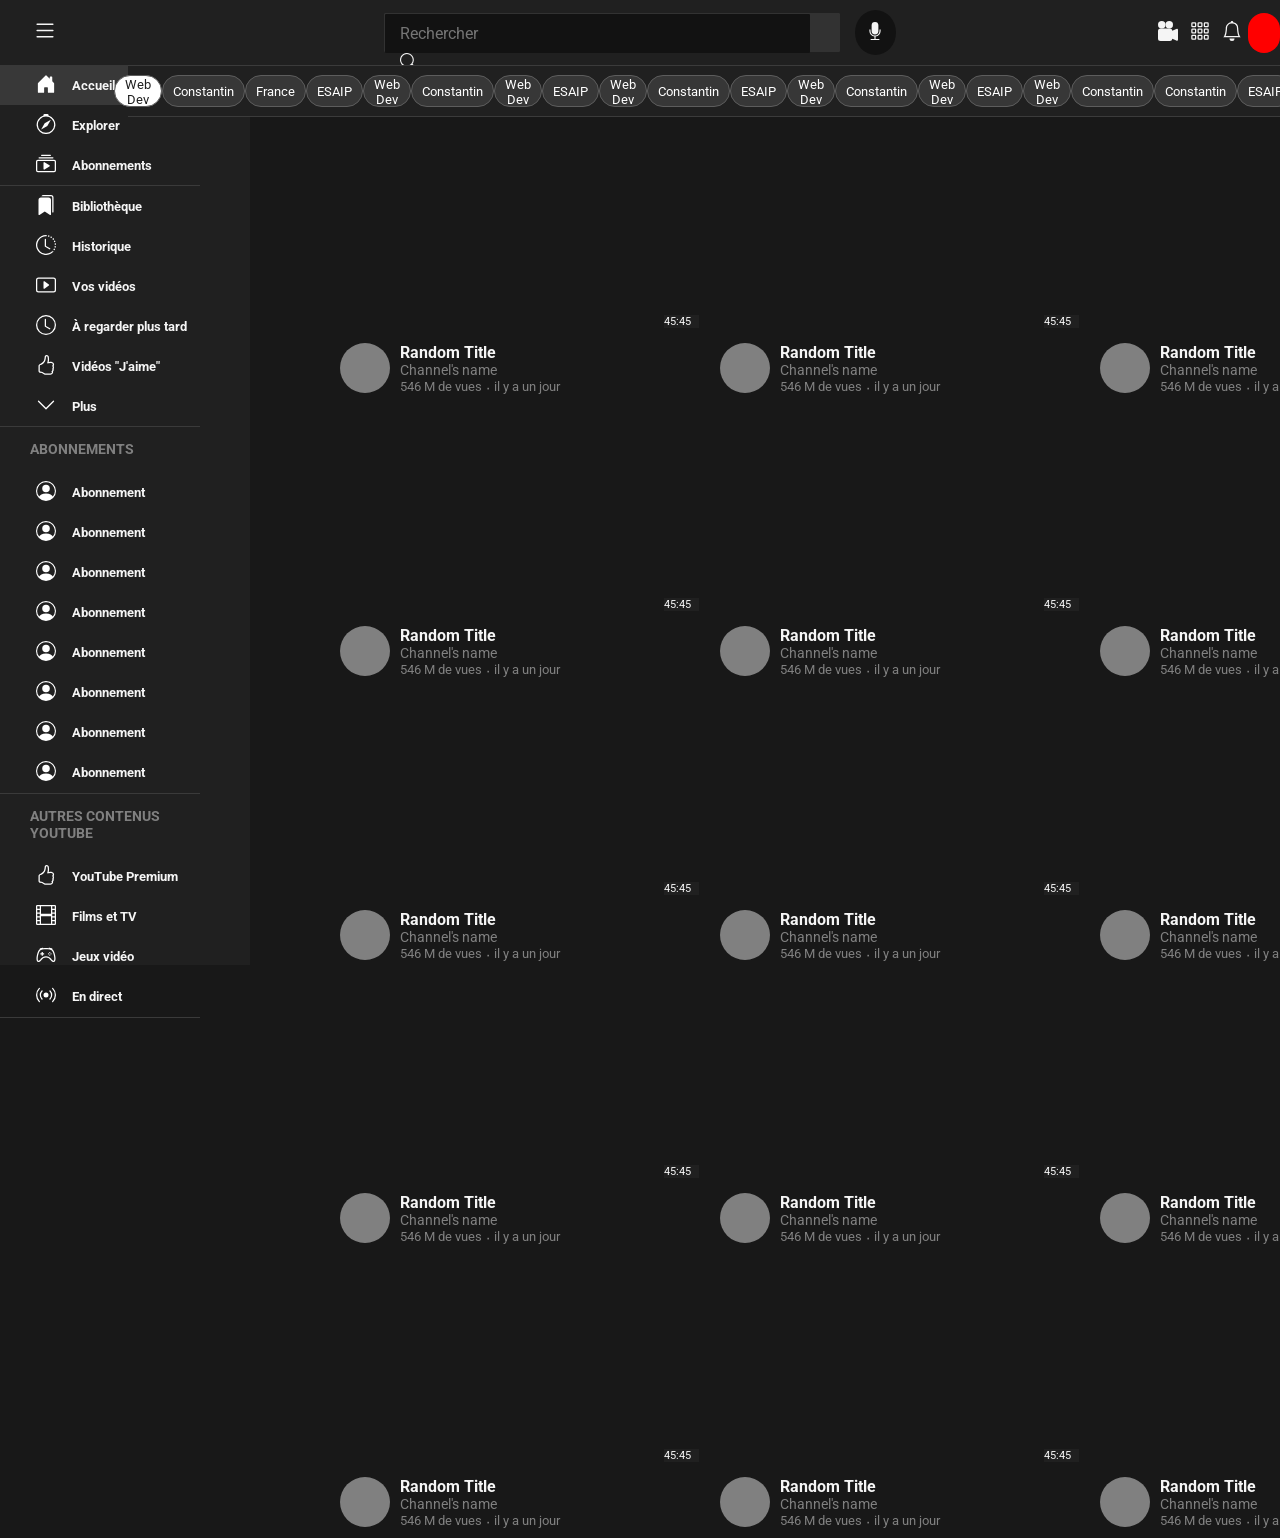
==== index.html @ 5c5a3eb0 "aside nav filled, fixed position adjusted" ====
<!DOCTYPE html>
<html lang="en">

<head>
    <meta charset="UTF-8">
    <meta http-equiv="X-UA-Compatible" content="IE=edge">
    <meta name="viewport" content="width=device-width, initial-scale=1.0">
    <link rel="stylesheet" type="text/css" href="style.css">
    <link rel="stylesheet" href="https://cdn.jsdelivr.net/npm/bootstrap-icons@1.5.0/font/bootstrap-icons.css">
    <link rel="preconnect" href="https://fonts.googleapis.com">
    <link rel="preconnect" href="https://fonts.gstatic.com" crossorigin>
    <link href="https://fonts.googleapis.com/css2?family=Roboto&display=swap" rel="stylesheet">
    <title>YouTube</title>
</head>

<body>
    <header>
        <div id="header_left">
            <button id="burger">
                <svg xmlns="http://www.w3.org/2000/svg" width="30" height="25" fill="whitesmoke" class="bi bi-list"
                    viewBox="0 0 16 16">
                    <path fill-rule="evenodd"
                        d="M2.5 12a.5.5 0 0 1 .5-.5h10a.5.5 0 0 1 0 1H3a.5.5 0 0 1-.5-.5zm0-4a.5.5 0 0 1 .5-.5h10a.5.5 0 0 1 0 1H3a.5.5 0 0 1-.5-.5zm0-4a.5.5 0 0 1 .5-.5h10a.5.5 0 0 1 0 1H3a.5.5 0 0 1-.5-.5z" />
                </svg>
            </button>
            <a href="">
                <img src="https://external-content.duckduckgo.com/iu/?u=https%3A%2F%2Fupload.wikimedia.org%2Fwikipedia%2Fcommons%2Fthumb%2F5%2F54%2FYouTube_dark_logo_2017.svg%2F1200px-YouTube_dark_logo_2017.svg.png&f=1&nofb=1"
                    alt="">
            </a>
        </div>

        <div id='header_center'>
            <div id="dark">
                <input type="text" name="searchbar" class="searchtext" placeholder="Rechercher">
                <a href="">
                    <svg xmlns="http://www.w3.org/2000/svg" width="17" height="17" fill="whitesmoke"
                        class="bi bi-search" viewBox="0 0 16 16">
                        <path
                            d="M11.742 10.344a6.5 6.5 0 1 0-1.397 1.398h-.001c.03.04.062.078.098.115l3.85 3.85a1 1 0 0 0 1.415-1.414l-3.85-3.85a1.007 1.007 0 0 0-.115-.1zM12 6.5a5.5 5.5 0 1 1-11 0 5.5 5.5 0 0 1 11 0z" />
                    </svg>
                </a>
            </div>
            <button id="voice_search">
                <svg xmlns="http://www.w3.org/2000/svg" width="18" height="18" fill="whitesmoke" class="bi bi-mic-fill"
                    viewBox="0 0 16 16">
                    <path d="M5 3a3 3 0 0 1 6 0v5a3 3 0 0 1-6 0V3z" />
                    <path
                        d="M3.5 6.5A.5.5 0 0 1 4 7v1a4 4 0 0 0 8 0V7a.5.5 0 0 1 1 0v1a5 5 0 0 1-4.5 4.975V15h3a.5.5 0 0 1 0 1h-7a.5.5 0 0 1 0-1h3v-2.025A5 5 0 0 1 3 8V7a.5.5 0 0 1 .5-.5z" />
                </svg>
            </button>
        </div>

        <nav id='header_right'>
            <button>
                <svg xmlns="http://www.w3.org/2000/svg" width="20" height="20" fill="whitesmoke"
                    class="bi bi-camera-reels-fill" viewBox="0 0 16 16">
                    <path d="M6 3a3 3 0 1 1-6 0 3 3 0 0 1 6 0z" />
                    <path d="M9 6a3 3 0 1 1 0-6 3 3 0 0 1 0 6z" />
                    <path
                        d="M9 6h.5a2 2 0 0 1 1.983 1.738l3.11-1.382A1 1 0 0 1 16 7.269v7.462a1 1 0 0 1-1.406.913l-3.111-1.382A2 2 0 0 1 9.5 16H2a2 2 0 0 1-2-2V8a2 2 0 0 1 2-2h7z" />
                </svg>
            </button>
            <button>
                <svg xmlns="http://www.w3.org/2000/svg" width="20" height="20" fill="whitesmoke"
                    class="bi bi-grid-3x3-gap" viewBox="0 0 16 16">
                    <path
                        d="M4 2v2H2V2h2zm1 12v-2a1 1 0 0 0-1-1H2a1 1 0 0 0-1 1v2a1 1 0 0 0 1 1h2a1 1 0 0 0 1-1zm0-5V7a1 1 0 0 0-1-1H2a1 1 0 0 0-1 1v2a1 1 0 0 0 1 1h2a1 1 0 0 0 1-1zm0-5V2a1 1 0 0 0-1-1H2a1 1 0 0 0-1 1v2a1 1 0 0 0 1 1h2a1 1 0 0 0 1-1zm5 10v-2a1 1 0 0 0-1-1H7a1 1 0 0 0-1 1v2a1 1 0 0 0 1 1h2a1 1 0 0 0 1-1zm0-5V7a1 1 0 0 0-1-1H7a1 1 0 0 0-1 1v2a1 1 0 0 0 1 1h2a1 1 0 0 0 1-1zm0-5V2a1 1 0 0 0-1-1H7a1 1 0 0 0-1 1v2a1 1 0 0 0 1 1h2a1 1 0 0 0 1-1zM9 2v2H7V2h2zm5 0v2h-2V2h2zM4 7v2H2V7h2zm5 0v2H7V7h2zm5 0h-2v2h2V7zM4 12v2H2v-2h2zm5 0v2H7v-2h2zm5 0v2h-2v-2h2zM12 1a1 1 0 0 0-1 1v2a1 1 0 0 0 1 1h2a1 1 0 0 0 1-1V2a1 1 0 0 0-1-1h-2zm-1 6a1 1 0 0 1 1-1h2a1 1 0 0 1 1 1v2a1 1 0 0 1-1 1h-2a1 1 0 0 1-1-1V7zm1 4a1 1 0 0 0-1 1v2a1 1 0 0 0 1 1h2a1 1 0 0 0 1-1v-2a1 1 0 0 0-1-1h-2z" />
                </svg>
            </button>
            <button>
                <svg xmlns="http://www.w3.org/2000/svg" width="20" height="20" fill="whitesmoke" class="bi bi-bell"
                    viewBox="0 0 16 16">
                    <path
                        d="M8 16a2 2 0 0 0 2-2H6a2 2 0 0 0 2 2zM8 1.918l-.797.161A4.002 4.002 0 0 0 4 6c0 .628-.134 2.197-.459 3.742-.16.767-.376 1.566-.663 2.258h10.244c-.287-.692-.502-1.49-.663-2.258C12.134 8.197 12 6.628 12 6a4.002 4.002 0 0 0-3.203-3.92L8 1.917zM14.22 12c.223.447.481.801.78 1H1c.299-.199.557-.553.78-1C2.68 10.2 3 6.88 3 6c0-2.42 1.72-4.44 4.005-4.901a1 1 0 1 1 1.99 0A5.002 5.002 0 0 1 13 6c0 .88.32 4.2 1.22 6z" />
                </svg>
            </button>
            <button id="profile"></button>
        </nav>
    </header>

    <div class="general">
        <aside>
            <nav>
                <div class="group_nav">
                    <div id='accueil' class="nav_selection">
                        <button>
                            <svg xmlns="http://www.w3.org/2000/svg" width="20" height="20" fill="white"
                                class="bi bi-house-door-fill" viewBox="0 0 16 16">
                                <path
                                    d="M6.5 14.5v-3.505c0-.245.25-.495.5-.495h2c.25 0 .5.25.5.5v3.5a.5.5 0 0 0 .5.5h4a.5.5 0 0 0 .5-.5v-7a.5.5 0 0 0-.146-.354L13 5.793V2.5a.5.5 0 0 0-.5-.5h-1a.5.5 0 0 0-.5.5v1.293L8.354 1.146a.5.5 0 0 0-.708 0l-6 6A.5.5 0 0 0 1.5 7.5v7a.5.5 0 0 0 .5.5h4a.5.5 0 0 0 .5-.5z" />
                            </svg>
                        </button>
                        <h4>Accueil</h4>
                    </div>

                    <div class="nav_selection">
                        <button>
                            <svg xmlns="http://www.w3.org/2000/svg" width="20" height="20" fill="white"
                                class="bi bi-compass" viewBox="0 0 16 16">
                                <path
                                    d="M8 16.016a7.5 7.5 0 0 0 1.962-14.74A1 1 0 0 0 9 0H7a1 1 0 0 0-.962 1.276A7.5 7.5 0 0 0 8 16.016zm6.5-7.5a6.5 6.5 0 1 1-13 0 6.5 6.5 0 0 1 13 0z" />
                                <path d="m6.94 7.44 4.95-2.83-2.83 4.95-4.949 2.83 2.828-4.95z" />
                            </svg>
                        </button>
                        <h4>Explorer</h4>
                    </div>
                    <div class="nav_selection">
                        <button>
                            <svg xmlns="http://www.w3.org/2000/svg" width="20" height="20" fill="white"
                                class="bi bi-collection-play" viewBox="0 0 16 16">
                                <path
                                    d="M2 3a.5.5 0 0 0 .5.5h11a.5.5 0 0 0 0-1h-11A.5.5 0 0 0 2 3zm2-2a.5.5 0 0 0 .5.5h7a.5.5 0 0 0 0-1h-7A.5.5 0 0 0 4 1zm2.765 5.576A.5.5 0 0 0 6 7v5a.5.5 0 0 0 .765.424l4-2.5a.5.5 0 0 0 0-.848l-4-2.5z" />
                                <path
                                    d="M1.5 14.5A1.5 1.5 0 0 1 0 13V6a1.5 1.5 0 0 1 1.5-1.5h13A1.5 1.5 0 0 1 16 6v7a1.5 1.5 0 0 1-1.5 1.5h-13zm13-1a.5.5 0 0 0 .5-.5V6a.5.5 0 0 0-.5-.5h-13A.5.5 0 0 0 1 6v7a.5.5 0 0 0 .5.5h13z" />
                            </svg>
                        </button>
                        <h4>Abonnements</h4>
                    </div>
                </div>

                <div class="group_nav">
                    <div class="nav_selection">
                        <button>
                            <svg xmlns="http://www.w3.org/2000/svg" width="20" height="20" fill="white"
                                class="bi bi-bookmarks-fill" viewBox="0 0 16 16">
                                <path
                                    d="M2 4a2 2 0 0 1 2-2h6a2 2 0 0 1 2 2v11.5a.5.5 0 0 1-.777.416L7 13.101l-4.223 2.815A.5.5 0 0 1 2 15.5V4z" />
                                <path
                                    d="M4.268 1A2 2 0 0 1 6 0h6a2 2 0 0 1 2 2v11.5a.5.5 0 0 1-.777.416L13 13.768V2a1 1 0 0 0-1-1H4.268z" />
                            </svg>
                        </button>
                        <h4>Bibliothèque</h4>
                    </div>
                    <div class="nav_selection">
                        <button>
                            <svg xmlns="http://www.w3.org/2000/svg" width="20" height="20" fill="white"
                                class="bi bi-clock-history" viewBox="0 0 16 16">
                                <path
                                    d="M8.515 1.019A7 7 0 0 0 8 1V0a8 8 0 0 1 .589.022l-.074.997zm2.004.45a7.003 7.003 0 0 0-.985-.299l.219-.976c.383.086.76.2 1.126.342l-.36.933zm1.37.71a7.01 7.01 0 0 0-.439-.27l.493-.87a8.025 8.025 0 0 1 .979.654l-.615.789a6.996 6.996 0 0 0-.418-.302zm1.834 1.79a6.99 6.99 0 0 0-.653-.796l.724-.69c.27.285.52.59.747.91l-.818.576zm.744 1.352a7.08 7.08 0 0 0-.214-.468l.893-.45a7.976 7.976 0 0 1 .45 1.088l-.95.313a7.023 7.023 0 0 0-.179-.483zm.53 2.507a6.991 6.991 0 0 0-.1-1.025l.985-.17c.067.386.106.778.116 1.17l-1 .025zm-.131 1.538c.033-.17.06-.339.081-.51l.993.123a7.957 7.957 0 0 1-.23 1.155l-.964-.267c.046-.165.086-.332.12-.501zm-.952 2.379c.184-.29.346-.594.486-.908l.914.405c-.16.36-.345.706-.555 1.038l-.845-.535zm-.964 1.205c.122-.122.239-.248.35-.378l.758.653a8.073 8.073 0 0 1-.401.432l-.707-.707z" />
                                <path d="M8 1a7 7 0 1 0 4.95 11.95l.707.707A8.001 8.001 0 1 1 8 0v1z" />
                                <path
                                    d="M7.5 3a.5.5 0 0 1 .5.5v5.21l3.248 1.856a.5.5 0 0 1-.496.868l-3.5-2A.5.5 0 0 1 7 9V3.5a.5.5 0 0 1 .5-.5z" />
                            </svg>
                        </button>
                        <h4>Historique</h4>
                    </div>
                    <div class="nav_selection">
                        <button>
                            <svg xmlns="http://www.w3.org/2000/svg" width="20" height="20" fill="white"
                                class="bi bi-play-btn" viewBox="0 0 16 16">
                                <path
                                    d="M6.79 5.093A.5.5 0 0 0 6 5.5v5a.5.5 0 0 0 .79.407l3.5-2.5a.5.5 0 0 0 0-.814l-3.5-2.5z" />
                                <path
                                    d="M0 4a2 2 0 0 1 2-2h12a2 2 0 0 1 2 2v8a2 2 0 0 1-2 2H2a2 2 0 0 1-2-2V4zm15 0a1 1 0 0 0-1-1H2a1 1 0 0 0-1 1v8a1 1 0 0 0 1 1h12a1 1 0 0 0 1-1V4z" />
                            </svg>
                        </button>
                        <h4>Vos vidéos</h4>
                    </div>
                    <div class="nav_selection">
                        <button>
                            <svg xmlns="http://www.w3.org/2000/svg" width="20" height="20" fill="white"
                                class="bi bi-clock" viewBox="0 0 16 16">
                                <path
                                    d="M8 3.5a.5.5 0 0 0-1 0V9a.5.5 0 0 0 .252.434l3.5 2a.5.5 0 0 0 .496-.868L8 8.71V3.5z" />
                                <path d="M8 16A8 8 0 1 0 8 0a8 8 0 0 0 0 16zm7-8A7 7 0 1 1 1 8a7 7 0 0 1 14 0z" />
                            </svg>
                        </button>
                        <h4>À regarder plus tard</h4>
                    </div>
                    <div class="nav_selection">
                        <button>
                            <svg xmlns="http://www.w3.org/2000/svg" width="20" height="20" fill="white"
                                class="bi bi-hand-thumbs-up" viewBox="0 0 16 16">
                                <path
                                    d="M8.864.046C7.908-.193 7.02.53 6.956 1.466c-.072 1.051-.23 2.016-.428 2.59-.125.36-.479 1.013-1.04 1.639-.557.623-1.282 1.178-2.131 1.41C2.685 7.288 2 7.87 2 8.72v4.001c0 .845.682 1.464 1.448 1.545 1.07.114 1.564.415 2.068.723l.048.03c.272.165.578.348.97.484.397.136.861.217 1.466.217h3.5c.937 0 1.599-.477 1.934-1.064a1.86 1.86 0 0 0 .254-.912c0-.152-.023-.312-.077-.464.201-.263.38-.578.488-.901.11-.33.172-.762.004-1.149.069-.13.12-.269.159-.403.077-.27.113-.568.113-.857 0-.288-.036-.585-.113-.856a2.144 2.144 0 0 0-.138-.362 1.9 1.9 0 0 0 .234-1.734c-.206-.592-.682-1.1-1.2-1.272-.847-.282-1.803-.276-2.516-.211a9.84 9.84 0 0 0-.443.05 9.365 9.365 0 0 0-.062-4.509A1.38 1.38 0 0 0 9.125.111L8.864.046zM11.5 14.721H8c-.51 0-.863-.069-1.14-.164-.281-.097-.506-.228-.776-.393l-.04-.024c-.555-.339-1.198-.731-2.49-.868-.333-.036-.554-.29-.554-.55V8.72c0-.254.226-.543.62-.65 1.095-.3 1.977-.996 2.614-1.708.635-.71 1.064-1.475 1.238-1.978.243-.7.407-1.768.482-2.85.025-.362.36-.594.667-.518l.262.066c.16.04.258.143.288.255a8.34 8.34 0 0 1-.145 4.725.5.5 0 0 0 .595.644l.003-.001.014-.003.058-.014a8.908 8.908 0 0 1 1.036-.157c.663-.06 1.457-.054 2.11.164.175.058.45.3.57.65.107.308.087.67-.266 1.022l-.353.353.353.354c.043.043.105.141.154.315.048.167.075.37.075.581 0 .212-.027.414-.075.582-.05.174-.111.272-.154.315l-.353.353.353.354c.047.047.109.177.005.488a2.224 2.224 0 0 1-.505.805l-.353.353.353.354c.006.005.041.05.041.17a.866.866 0 0 1-.121.416c-.165.288-.503.56-1.066.56z" />
                            </svg>
                        </button>
                        <h4>Vidéos "J'aime"</h4>
                    </div>
                    <div class="nav_selection">
                        <button>
                            <svg xmlns="http://www.w3.org/2000/svg" width="20" height="20" fill="white"
                                class="bi bi-chevron-down" viewBox="0 0 16 16">
                                <path fill-rule="evenodd"
                                    d="M1.646 4.646a.5.5 0 0 1 .708 0L8 10.293l5.646-5.647a.5.5 0 0 1 .708.708l-6 6a.5.5 0 0 1-.708 0l-6-6a.5.5 0 0 1 0-.708z" />
                            </svg>
                        </button>
                        <h4>Plus</h4>
                    </div>
                </div>

                <div class="group_nav">
                    <h3>ABONNEMENTS</h3>
                    <div class="nav_selection">
                        <button>
                            <svg xmlns="http://www.w3.org/2000/svg" width="20" height="20" fill="white"
                                class="bi bi-person-circle" viewBox="0 0 16 16">
                                <path d="M11 6a3 3 0 1 1-6 0 3 3 0 0 1 6 0z" />
                                <path fill-rule="evenodd"
                                    d="M0 8a8 8 0 1 1 16 0A8 8 0 0 1 0 8zm8-7a7 7 0 0 0-5.468 11.37C3.242 11.226 4.805 10 8 10s4.757 1.225 5.468 2.37A7 7 0 0 0 8 1z" />
                            </svg>
                        </button>
                        <h4>Abonnement</h4>
                    </div>
                    <div class="nav_selection">
                        <button>
                            <svg xmlns="http://www.w3.org/2000/svg" width="20" height="20" fill="white"
                                class="bi bi-person-circle" viewBox="0 0 16 16">
                                <path d="M11 6a3 3 0 1 1-6 0 3 3 0 0 1 6 0z" />
                                <path fill-rule="evenodd"
                                    d="M0 8a8 8 0 1 1 16 0A8 8 0 0 1 0 8zm8-7a7 7 0 0 0-5.468 11.37C3.242 11.226 4.805 10 8 10s4.757 1.225 5.468 2.37A7 7 0 0 0 8 1z" />
                            </svg>
                        </button>
                        <h4>Abonnement</h4>
                    </div>
                    <div class="nav_selection">
                        <button>
                            <svg xmlns="http://www.w3.org/2000/svg" width="20" height="20" fill="white"
                                class="bi bi-person-circle" viewBox="0 0 16 16">
                                <path d="M11 6a3 3 0 1 1-6 0 3 3 0 0 1 6 0z" />
                                <path fill-rule="evenodd"
                                    d="M0 8a8 8 0 1 1 16 0A8 8 0 0 1 0 8zm8-7a7 7 0 0 0-5.468 11.37C3.242 11.226 4.805 10 8 10s4.757 1.225 5.468 2.37A7 7 0 0 0 8 1z" />
                            </svg>
                        </button>
                        <h4>Abonnement</h4>
                    </div>
                    <div class="nav_selection">
                        <button>
                            <svg xmlns="http://www.w3.org/2000/svg" width="20" height="20" fill="white"
                                class="bi bi-person-circle" viewBox="0 0 16 16">
                                <path d="M11 6a3 3 0 1 1-6 0 3 3 0 0 1 6 0z" />
                                <path fill-rule="evenodd"
                                    d="M0 8a8 8 0 1 1 16 0A8 8 0 0 1 0 8zm8-7a7 7 0 0 0-5.468 11.37C3.242 11.226 4.805 10 8 10s4.757 1.225 5.468 2.37A7 7 0 0 0 8 1z" />
                            </svg>
                        </button>
                        <h4>Abonnement</h4>
                    </div>
                    <div class="nav_selection">
                        <button>
                            <svg xmlns="http://www.w3.org/2000/svg" width="20" height="20" fill="white"
                                class="bi bi-person-circle" viewBox="0 0 16 16">
                                <path d="M11 6a3 3 0 1 1-6 0 3 3 0 0 1 6 0z" />
                                <path fill-rule="evenodd"
                                    d="M0 8a8 8 0 1 1 16 0A8 8 0 0 1 0 8zm8-7a7 7 0 0 0-5.468 11.37C3.242 11.226 4.805 10 8 10s4.757 1.225 5.468 2.37A7 7 0 0 0 8 1z" />
                            </svg>
                        </button>
                        <h4>Abonnement</h4>
                    </div>
                    <div class="nav_selection">
                        <button>
                            <svg xmlns="http://www.w3.org/2000/svg" width="20" height="20" fill="white"
                                class="bi bi-person-circle" viewBox="0 0 16 16">
                                <path d="M11 6a3 3 0 1 1-6 0 3 3 0 0 1 6 0z" />
                                <path fill-rule="evenodd"
                                    d="M0 8a8 8 0 1 1 16 0A8 8 0 0 1 0 8zm8-7a7 7 0 0 0-5.468 11.37C3.242 11.226 4.805 10 8 10s4.757 1.225 5.468 2.37A7 7 0 0 0 8 1z" />
                            </svg>
                        </button>
                        <h4>Abonnement</h4>
                    </div>
                    <div class="nav_selection">
                        <button>
                            <svg xmlns="http://www.w3.org/2000/svg" width="20" height="20" fill="white"
                                class="bi bi-person-circle" viewBox="0 0 16 16">
                                <path d="M11 6a3 3 0 1 1-6 0 3 3 0 0 1 6 0z" />
                                <path fill-rule="evenodd"
                                    d="M0 8a8 8 0 1 1 16 0A8 8 0 0 1 0 8zm8-7a7 7 0 0 0-5.468 11.37C3.242 11.226 4.805 10 8 10s4.757 1.225 5.468 2.37A7 7 0 0 0 8 1z" />
                            </svg>
                        </button>
                        <h4>Abonnement</h4>
                    </div>
                    <div class="nav_selection">
                        <button>
                            <svg xmlns="http://www.w3.org/2000/svg" width="20" height="20" fill="white"
                                class="bi bi-person-circle" viewBox="0 0 16 16">
                                <path d="M11 6a3 3 0 1 1-6 0 3 3 0 0 1 6 0z" />
                                <path fill-rule="evenodd"
                                    d="M0 8a8 8 0 1 1 16 0A8 8 0 0 1 0 8zm8-7a7 7 0 0 0-5.468 11.37C3.242 11.226 4.805 10 8 10s4.757 1.225 5.468 2.37A7 7 0 0 0 8 1z" />
                            </svg>
                        </button>
                        <h4>Abonnement</h4>
                    </div>
                </div>

                <div class="group_nav">

                    <h3>AUTRES CONTENUS YOUTUBE</h3>
                    <div class="nav_selection">
                        <button>
                            <svg xmlns="http://www.w3.org/2000/svg" width="20" height="20" fill="white"
                                class="bi bi-hand-thumbs-up" viewBox="0 0 16 16">
                                <path
                                    d="M8.864.046C7.908-.193 7.02.53 6.956 1.466c-.072 1.051-.23 2.016-.428 2.59-.125.36-.479 1.013-1.04 1.639-.557.623-1.282 1.178-2.131 1.41C2.685 7.288 2 7.87 2 8.72v4.001c0 .845.682 1.464 1.448 1.545 1.07.114 1.564.415 2.068.723l.048.03c.272.165.578.348.97.484.397.136.861.217 1.466.217h3.5c.937 0 1.599-.477 1.934-1.064a1.86 1.86 0 0 0 .254-.912c0-.152-.023-.312-.077-.464.201-.263.38-.578.488-.901.11-.33.172-.762.004-1.149.069-.13.12-.269.159-.403.077-.27.113-.568.113-.857 0-.288-.036-.585-.113-.856a2.144 2.144 0 0 0-.138-.362 1.9 1.9 0 0 0 .234-1.734c-.206-.592-.682-1.1-1.2-1.272-.847-.282-1.803-.276-2.516-.211a9.84 9.84 0 0 0-.443.05 9.365 9.365 0 0 0-.062-4.509A1.38 1.38 0 0 0 9.125.111L8.864.046zM11.5 14.721H8c-.51 0-.863-.069-1.14-.164-.281-.097-.506-.228-.776-.393l-.04-.024c-.555-.339-1.198-.731-2.49-.868-.333-.036-.554-.29-.554-.55V8.72c0-.254.226-.543.62-.65 1.095-.3 1.977-.996 2.614-1.708.635-.71 1.064-1.475 1.238-1.978.243-.7.407-1.768.482-2.85.025-.362.36-.594.667-.518l.262.066c.16.04.258.143.288.255a8.34 8.34 0 0 1-.145 4.725.5.5 0 0 0 .595.644l.003-.001.014-.003.058-.014a8.908 8.908 0 0 1 1.036-.157c.663-.06 1.457-.054 2.11.164.175.058.45.3.57.65.107.308.087.67-.266 1.022l-.353.353.353.354c.043.043.105.141.154.315.048.167.075.37.075.581 0 .212-.027.414-.075.582-.05.174-.111.272-.154.315l-.353.353.353.354c.047.047.109.177.005.488a2.224 2.224 0 0 1-.505.805l-.353.353.353.354c.006.005.041.05.041.17a.866.866 0 0 1-.121.416c-.165.288-.503.56-1.066.56z" />
                            </svg>
                        </button>
                        <h4>YouTube Premium</h4>
                    </div>
                    <div class="nav_selection">
                        <button>
                            <svg xmlns="http://www.w3.org/2000/svg" width="20" height="20" fill="white"
                                class="bi bi-film" viewBox="0 0 16 16">
                                <path
                                    d="M0 1a1 1 0 0 1 1-1h14a1 1 0 0 1 1 1v14a1 1 0 0 1-1 1H1a1 1 0 0 1-1-1V1zm4 0v6h8V1H4zm8 8H4v6h8V9zM1 1v2h2V1H1zm2 3H1v2h2V4zM1 7v2h2V7H1zm2 3H1v2h2v-2zm-2 3v2h2v-2H1zM15 1h-2v2h2V1zm-2 3v2h2V4h-2zm2 3h-2v2h2V7zm-2 3v2h2v-2h-2zm2 3h-2v2h2v-2z" />
                            </svg>
                        </button>
                        <h4>Films et TV</h4>
                    </div>
                    <div class="nav_selection">
                        <button>
                            <svg xmlns="http://www.w3.org/2000/svg" width="20" height="20" fill="white"
                                class="bi bi-controller" viewBox="0 0 16 16">
                                <path
                                    d="M11.5 6.027a.5.5 0 1 1-1 0 .5.5 0 0 1 1 0zm-1.5 1.5a.5.5 0 1 0 0-1 .5.5 0 0 0 0 1zm2.5-.5a.5.5 0 1 1-1 0 .5.5 0 0 1 1 0zm-1.5 1.5a.5.5 0 1 0 0-1 .5.5 0 0 0 0 1zm-6.5-3h1v1h1v1h-1v1h-1v-1h-1v-1h1v-1z" />
                                <path
                                    d="M3.051 3.26a.5.5 0 0 1 .354-.613l1.932-.518a.5.5 0 0 1 .62.39c.655-.079 1.35-.117 2.043-.117.72 0 1.443.041 2.12.126a.5.5 0 0 1 .622-.399l1.932.518a.5.5 0 0 1 .306.729c.14.09.266.19.373.297.408.408.78 1.05 1.095 1.772.32.733.599 1.591.805 2.466.206.875.34 1.78.364 2.606.024.816-.059 1.602-.328 2.21a1.42 1.42 0 0 1-1.445.83c-.636-.067-1.115-.394-1.513-.773-.245-.232-.496-.526-.739-.808-.126-.148-.25-.292-.368-.423-.728-.804-1.597-1.527-3.224-1.527-1.627 0-2.496.723-3.224 1.527-.119.131-.242.275-.368.423-.243.282-.494.575-.739.808-.398.38-.877.706-1.513.773a1.42 1.42 0 0 1-1.445-.83c-.27-.608-.352-1.395-.329-2.21.024-.826.16-1.73.365-2.606.206-.875.486-1.733.805-2.466.315-.722.687-1.364 1.094-1.772a2.34 2.34 0 0 1 .433-.335.504.504 0 0 1-.028-.079zm2.036.412c-.877.185-1.469.443-1.733.708-.276.276-.587.783-.885 1.465a13.748 13.748 0 0 0-.748 2.295 12.351 12.351 0 0 0-.339 2.406c-.022.755.062 1.368.243 1.776a.42.42 0 0 0 .426.24c.327-.034.61-.199.929-.502.212-.202.4-.423.615-.674.133-.156.276-.323.44-.504C4.861 9.969 5.978 9.027 8 9.027s3.139.942 3.965 1.855c.164.181.307.348.44.504.214.251.403.472.615.674.318.303.601.468.929.503a.42.42 0 0 0 .426-.241c.18-.408.265-1.02.243-1.776a12.354 12.354 0 0 0-.339-2.406 13.753 13.753 0 0 0-.748-2.295c-.298-.682-.61-1.19-.885-1.465-.264-.265-.856-.523-1.733-.708-.85-.179-1.877-.27-2.913-.27-1.036 0-2.063.091-2.913.27z" />
                            </svg>
                        </button>
                        <h4>Jeux vidéo</h4>
                    </div>
                    <div class="nav_selection">
                        <button>
                            <svg xmlns="http://www.w3.org/2000/svg" width="20" height="20" fill="white"
                                class="bi bi-broadcast" viewBox="0 0 16 16">
                                <path
                                    d="M3.05 3.05a7 7 0 0 0 0 9.9.5.5 0 0 1-.707.707 8 8 0 0 1 0-11.314.5.5 0 0 1 .707.707zm2.122 2.122a4 4 0 0 0 0 5.656.5.5 0 1 1-.708.708 5 5 0 0 1 0-7.072.5.5 0 0 1 .708.708zm5.656-.708a.5.5 0 0 1 .708 0 5 5 0 0 1 0 7.072.5.5 0 1 1-.708-.708 4 4 0 0 0 0-5.656.5.5 0 0 1 0-.708zm2.122-2.12a.5.5 0 0 1 .707 0 8 8 0 0 1 0 11.313.5.5 0 0 1-.707-.707 7 7 0 0 0 0-9.9.5.5 0 0 1 0-.707zM10 8a2 2 0 1 1-4 0 2 2 0 0 1 4 0z" />
                            </svg>
                        </button>
                        <h4>En direct</h4>
                    </div>
                </div>
            </nav>
        </aside>

        <div id="sub_header">
            <button class="suggestion">Web Dev</button>
            <button class="suggestion">Constantin</button>
            <button class="suggestion">France</button>
            <button class="suggestion">ESAIP</button>
            <button class="suggestion">Web Dev</button>
            <button class="suggestion">Constantin</button>
            <button class="suggestion">Web Dev</button>
            <button class="suggestion">ESAIP</button>
            <button class="suggestion">Web Dev</button>
            <button class="suggestion">Constantin</button>
            <button class="suggestion">ESAIP</button>
            <button class="suggestion">Web Dev</button>
            <button class="suggestion">Constantin</button>
            <button class="suggestion">Web Dev</button>
            <button class="suggestion">ESAIP</button>
            <button class="suggestion">Web Dev</button>
            <button class="suggestion">Constantin</button>
            <button class="suggestion">Constantin</button>
            <button class="suggestion">ESAIP</button>
        </div>

        <main>
            <div class="lines">
                <div class="item">
                    <div class="thumbnails">
                        <div id="time">45:45</div>
                    </div>
                    <div class="misc">
                        <a id='channelpp' href="channel_url"></a>
                        <div class="misctext">
                            <h4 class="title">Random Title</h4>
                            <p class="channel">Channel's name</p>
                            <p class="stats">546 M de vues ⸳ il y a un jour</p>
                        </div>
                    </div>
                </div>
                <div class="item">
                    <div class="thumbnails">
                        <div id="time">45:45</div>
                    </div>
                    <div class="misc">
                        <a id='channelpp' href="channel_url"></a>
                        <div class="misctext">
                            <h4 class="title">Random Title</h4>
                            <p class="channel">Channel's name</p>
                            <p class="stats">546 M de vues ⸳ il y a un jour</p>
                        </div>
                    </div>
                </div>

                <div class="item">
                    <div class="thumbnails">
                        <div id="time">45:45</div>
                    </div>
                    <div class="misc">
                        <a id='channelpp' href="channel_url"></a>
                        <div class="misctext">
                            <h4 class="title">Random Title</h4>
                            <p class="channel">Channel's name</p>
                            <p class="stats">546 M de vues ⸳ il y a un jour</p>
                        </div>
                    </div>
                </div>

                <div class="item">
                    <div class="thumbnails">
                        <div id="time">45:45</div>
                    </div>
                    <div class="misc">
                        <a id='channelpp' href="channel_url"></a>
                        <div class="misctext">
                            <h4 class="title">Random Title</h4>
                            <p class="channel">Channel's name</p>
                            <p class="stats">546 M de vues ⸳ il y a un jour</p>
                        </div>
                    </div>
                </div>
            </div>
            <div class="lines">
                <div class="item">
                    <div class="thumbnails">
                        <div id="time">45:45</div>
                    </div>
                    <div class="misc">
                        <a id='channelpp' href="channel_url"></a>
                        <div class="misctext">
                            <h4 class="title">Random Title</h4>
                            <p class="channel">Channel's name</p>
                            <p class="stats">546 M de vues ⸳ il y a un jour</p>
                        </div>
                    </div>
                </div>
                <div class="item">
                    <div class="thumbnails">
                        <div id="time">45:45</div>
                    </div>
                    <div class="misc">
                        <a id='channelpp' href="channel_url"></a>
                        <div class="misctext">
                            <h4 class="title">Random Title</h4>
                            <p class="channel">Channel's name</p>
                            <p class="stats">546 M de vues ⸳ il y a un jour</p>
                        </div>
                    </div>
                </div>
                <div class="item">
                    <div class="thumbnails">
                        <div id="time">45:45</div>
                    </div>
                    <div class="misc">
                        <a id='channelpp' href="channel_url"></a>
                        <div class="misctext">
                            <h4 class="title">Random Title</h4>
                            <p class="channel">Channel's name</p>
                            <p class="stats">546 M de vues ⸳ il y a un jour</p>
                        </div>
                    </div>
                </div>
                <div class="item">
                    <div class="thumbnails">
                        <div id="time">45:45</div>
                    </div>
                    <div class="misc">
                        <a id='channelpp' href="channel_url"></a>
                        <div class="misctext">
                            <h4 class="title">Random Title</h4>
                            <p class="channel">Channel's name</p>
                            <p class="stats">546 M de vues ⸳ il y a un jour</p>
                        </div>
                    </div>
                </div>
            </div>
            <div class="lines">
                <div class="item">
                    <div class="thumbnails">
                        <div id="time">45:45</div>
                    </div>
                    <div class="misc">
                        <a id='channelpp' href="channel_url"></a>
                        <div class="misctext">
                            <h4 class="title">Random Title</h4>
                            <p class="channel">Channel's name</p>
                            <p class="stats">546 M de vues ⸳ il y a un jour</p>
                        </div>
                    </div>
                </div>
                <div class="item">
                    <div class="thumbnails">
                        <div id="time">45:45</div>
                    </div>
                    <div class="misc">
                        <a id='channelpp' href="channel_url"></a>
                        <div class="misctext">
                            <h4 class="title">Random Title</h4>
                            <p class="channel">Channel's name</p>
                            <p class="stats">546 M de vues ⸳ il y a un jour</p>
                        </div>
                    </div>
                </div>
                <div class="item">
                    <div class="thumbnails">
                        <div id="time">45:45</div>
                    </div>
                    <div class="misc">
                        <a id='channelpp' href="channel_url"></a>
                        <div class="misctext">
                            <h4 class="title">Random Title</h4>
                            <p class="channel">Channel's name</p>
                            <p class="stats">546 M de vues ⸳ il y a un jour</p>
                        </div>
                    </div>
                </div>
                <div class="item">
                    <div class="thumbnails">
                        <div id="time">45:45</div>
                    </div>
                    <div class="misc">
                        <a id='channelpp' href="channel_url"></a>
                        <div class="misctext">
                            <h4 class="title">Random Title</h4>
                            <p class="channel">Channel's name</p>
                            <p class="stats">546 M de vues ⸳ il y a un jour</p>
                        </div>
                    </div>
                </div>
            </div>
            <div class="lines">
                <div class="item">
                    <div class="thumbnails">
                        <div id="time">45:45</div>
                    </div>
                    <div class="misc">
                        <a id='channelpp' href="channel_url"></a>
                        <div class="misctext">
                            <h4 class="title">Random Title</h4>
                            <p class="channel">Channel's name</p>
                            <p class="stats">546 M de vues ⸳ il y a un jour</p>
                        </div>
                    </div>
                </div>
                <div class="item">
                    <div class="thumbnails">
                        <div id="time">45:45</div>
                    </div>
                    <div class="misc">
                        <a id='channelpp' href="channel_url"></a>
                        <div class="misctext">
                            <h4 class="title">Random Title</h4>
                            <p class="channel">Channel's name</p>
                            <p class="stats">546 M de vues ⸳ il y a un jour</p>
                        </div>
                    </div>
                </div>
                <div class="item">
                    <div class="thumbnails">
                        <div id="time">45:45</div>
                    </div>
                    <div class="misc">
                        <a id='channelpp' href="channel_url"></a>
                        <div class="misctext">
                            <h4 class="title">Random Title</h4>
                            <p class="channel">Channel's name</p>
                            <p class="stats">546 M de vues ⸳ il y a un jour</p>
                        </div>
                    </div>
                </div>
                <div class="item">
                    <div class="thumbnails">
                        <div id="time">45:45</div>
                    </div>
                    <div class="misc">
                        <a id='channelpp' href="channel_url"></a>
                        <div class="misctext">
                            <h4 class="title">Random Title</h4>
                            <p class="channel">Channel's name</p>
                            <p class="stats">546 M de vues ⸳ il y a un jour</p>
                        </div>
                    </div>
                </div>
            </div>
            <div class="lines">
                <div class="item">
                    <div class="thumbnails">
                        <div id="time">45:45</div>
                    </div>
                    <div class="misc">
                        <a id='channelpp' href="channel_url"></a>
                        <div class="misctext">
                            <h4 class="title">Random Title</h4>
                            <p class="channel">Channel's name</p>
                            <p class="stats">546 M de vues ⸳ il y a un jour</p>
                        </div>
                    </div>
                </div>
                <div class="item">
                    <div class="thumbnails">
                        <div id="time">45:45</div>
                    </div>
                    <div class="misc">
                        <a id='channelpp' href="channel_url"></a>
                        <div class="misctext">
                            <h4 class="title">Random Title</h4>
                            <p class="channel">Channel's name</p>
                            <p class="stats">546 M de vues ⸳ il y a un jour</p>
                        </div>
                    </div>
                </div>
                <div class="item">
                    <div class="thumbnails">
                        <div id="time">45:45</div>
                    </div>
                    <div class="misc">
                        <a id='channelpp' href="channel_url"></a>
                        <div class="misctext">
                            <h4 class="title">Random Title</h4>
                            <p class="channel">Channel's name</p>
                            <p class="stats">546 M de vues ⸳ il y a un jour</p>
                        </div>
                    </div>
                </div>
                <div class="item">
                    <div class="thumbnails">
                        <div id="time">45:45</div>
                    </div>
                    <div class="misc">
                        <a id='channelpp' href="channel_url"></a>
                        <div class="misctext">
                            <h4 class="title">Random Title</h4>
                            <p class="channel">Channel's name</p>
                            <p class="stats">546 M de vues ⸳ il y a un jour</p>
                        </div>
                    </div>
                </div>
            </div>
        </main>
    </div>
</body>

</html>

<!-- faire un thème sombre toggable -->
<!-- faire un système de like -->
<!-- popup de login -->
<!-- gestion du fullscreen -->
<!-- faire un hud au hover sur les thumbnails -->
<!-- faire un menu un peu sympa -->
<!-- faire un espace commentaire -->
<!-- force hide les commandes youtube pour les refaire ? -->
---- style.css ----
* {
    font-family: 'Roboto', sans-serif;
}

html {
    padding: 0px;
    margin: 0px;
}

body {
    background-color: #181818;
    color: whitesmoke;
    margin: 0px;
}

header {
    position: fixed;
    background-color: #202020;
    display: flex;
    flex-direction: row;
    justify-content: space-between;
    height: 65px;
    width: 100%;
    padding: 0px;
    margin: 0px;
}

header>* {
    display: flex;
    flex-direction: row;
    justify-content: center;
}

/* HEADER LEFT */

#header_left {
    width: 10%;
}

#header_left>* {
    margin: auto;
}

#burger {
    color: whitesmoke;
    font-size: 20px;
    background-color: transparent;
    width: 50px;
    border: 0px transparent solid;
}

#header_left a img {
    width: 100px;
}

/* HEADER CENTER */

#header_center {
    height: 45px;
    width: 40%;
    height: 70%;
    margin: auto;
}

#dark {
    background-color: #323232;
    border: #323232 solid 1px;
    border-radius: 1px;
    margin: auto;
    height: 80%;
    width: 100%;
}


#dark input {
    width: 90%;
    height: 100%;
    background-color: #121212;
    border: transparent solid 0px;
    border-radius: 1px;
    padding-left: 15px;
    color: rgb(170, 170, 170);
    font-size: 1rem;
}

/* ajustement du logo loupe */
#dark a {
    margin-left: 15px;
    margin-top: 10px;
}

#dark input:focus {
    outline: solid 1px #204e8a;
}

/* logo de recherche vocale */
#voice_search {
    background-color: #121212;
    width: 45px;
    height: 45px;
    margin-left: 15px;
    border: transparent solid 0px;
    border-radius: 50%;
    color: whitesmoke;
    text-align: center;
}

/* HEADER RIGHT */

#header_right {
    width: 10%;
    justify-content: space-around;
}

#header_right>* {
    margin: auto;
}

nav button {
    background-color: transparent;
    width: 40px;
    height: 40px;
    border: 0px transparent solid;
    border-radius: 100px;
}

nav button:focus {
    color: red;
}

#profile {
    background-color: #ff0000;
}

/* SUGGESTIONS AI */

#sub_header {
    position: fixed;
    background-color: #202020;
    border-top: 1px rgb(59, 59, 59) solid;
    border-bottom: 1px rgb(59, 59, 59) solid;
    width: 90%;
    right: 0px;
    margin-top: 65px;
    height: 50px;
    display: flex;
    flex-direction: row;
    justify-content: center;
}

.suggestion:first-child {
    background-color: white;
    color: #202020;
}

.group_nav h3 {
    margin-left: 30px;
    font-size: 0.9rem;
    color: grey;
}

.suggestion {
    width: fit-content;
    height: 65%;
    padding-left: 10px;
    padding-right: 10px;
    background-color: #373737;
    color: white;
    border: rgb(93, 93, 93) 1px solid;
    border-radius: 30px;
    margin: auto;
}

.group_nav {
    border-bottom: 1px rgb(58, 58, 58) solid;
}

.suggestion:hover {
    background-color: #575757;
    color: white;
}

.suggestion:focus {
    background-color: white;
    color: #202020;
}

button:hover {
    cursor: pointer;
}

/* #sub_header a{
    background-color: red;
    width: 50px;
    height: 50px;
    color: white;
    font-size: large;
} */

/* main content */

#general {
    display: flex;
    flex-direction: row;
    padding: 0px;
    margin: 0px;
    justify-content: space-between;
}

aside {
    position: fixed;
    width: 250px;
    height: 100%;
    margin-top: 65px;
    background-color: #202020;
}

aside nav {
    display: flex;
    flex-direction: column;
    width: 200px;
}

.nav_selection {
    width: 200px;
    color: whitesmoke;
    display: flex;
    flex-direction: row;
    justify-content: flex-start;
    font-size: 0.8rem;
    padding-left: 30px;
}

/* 
.nav_selection:first-child{
    background-color: #383838;
} */

.nav_selection:hover {
    cursor: pointer;
    background-color: #383838;
    width: 170px;
}

#accueil {
    background-color: #383838;
}

.nav_selection>* {
    width: fit-content;
}

.nav_selection h4 {
    display: flex;
    flex-direction: column;
    justify-content: center;
    margin-left: 10px;
}

main {
    margin-left: 200px;
    display: flex;
    flex-direction: column;
    background-color: #181818;
    justify-content: space-around;
    height: 100%;
}

.lines:first-child {
    margin-top: 120px;
}

#channelpp {
    width: 50px;
    height: 50px;
    border: transparent 0px solid;
    border-radius: 50%;
    background-color: grey;
}

h4 {
    margin: 0px;
}

.stats {
    margin: 0px;
    padding: 0px;
    display: flex;
    flex-direction: row;
    justify-content: space-between;
}

hr {
    color: white;
    width: 80%;
}

.lines {
    display: flex;
    flex-direction: row;
    margin-left: 130px;
    margin-right: 130px;
    justify-content: space-around;
}

#time {
    width: 35px;
    height: auto;
    margin: 5px;
    background-color: #202020;
    font-size: 0.7rem;
    justify-content: center;
    margin-left: 90%;
}

.misc {
    padding: 0px;
    margin-top: 10px;
    display: flex;
    flex-direction: row;
}

.misctext {
    margin-left: 10px;
}

.misctext>* {
    margin: 0px;
}

.title {
    font-size: 1rem;
}

.channel {
    font-size: 0.9rem;
    color: grey;
}

.stats {
    font-size: 0.8rem;
    color: grey;
}

.thumbnails {
    width: 360px;
    height: 202.5px;
    background-image: url('http://i3.ytimg.com/vi/2_Si-iD8ZRQ/maxresdefault.jpg');
    background-size: cover;
    border: transparent 0px solid;
    border-radius: 1px;
    display: flex;
    flex-direction: column-reverse;
}

.item {
    margin-bottom: 50px;
    margin: 10px;
    padding: 0px;
}
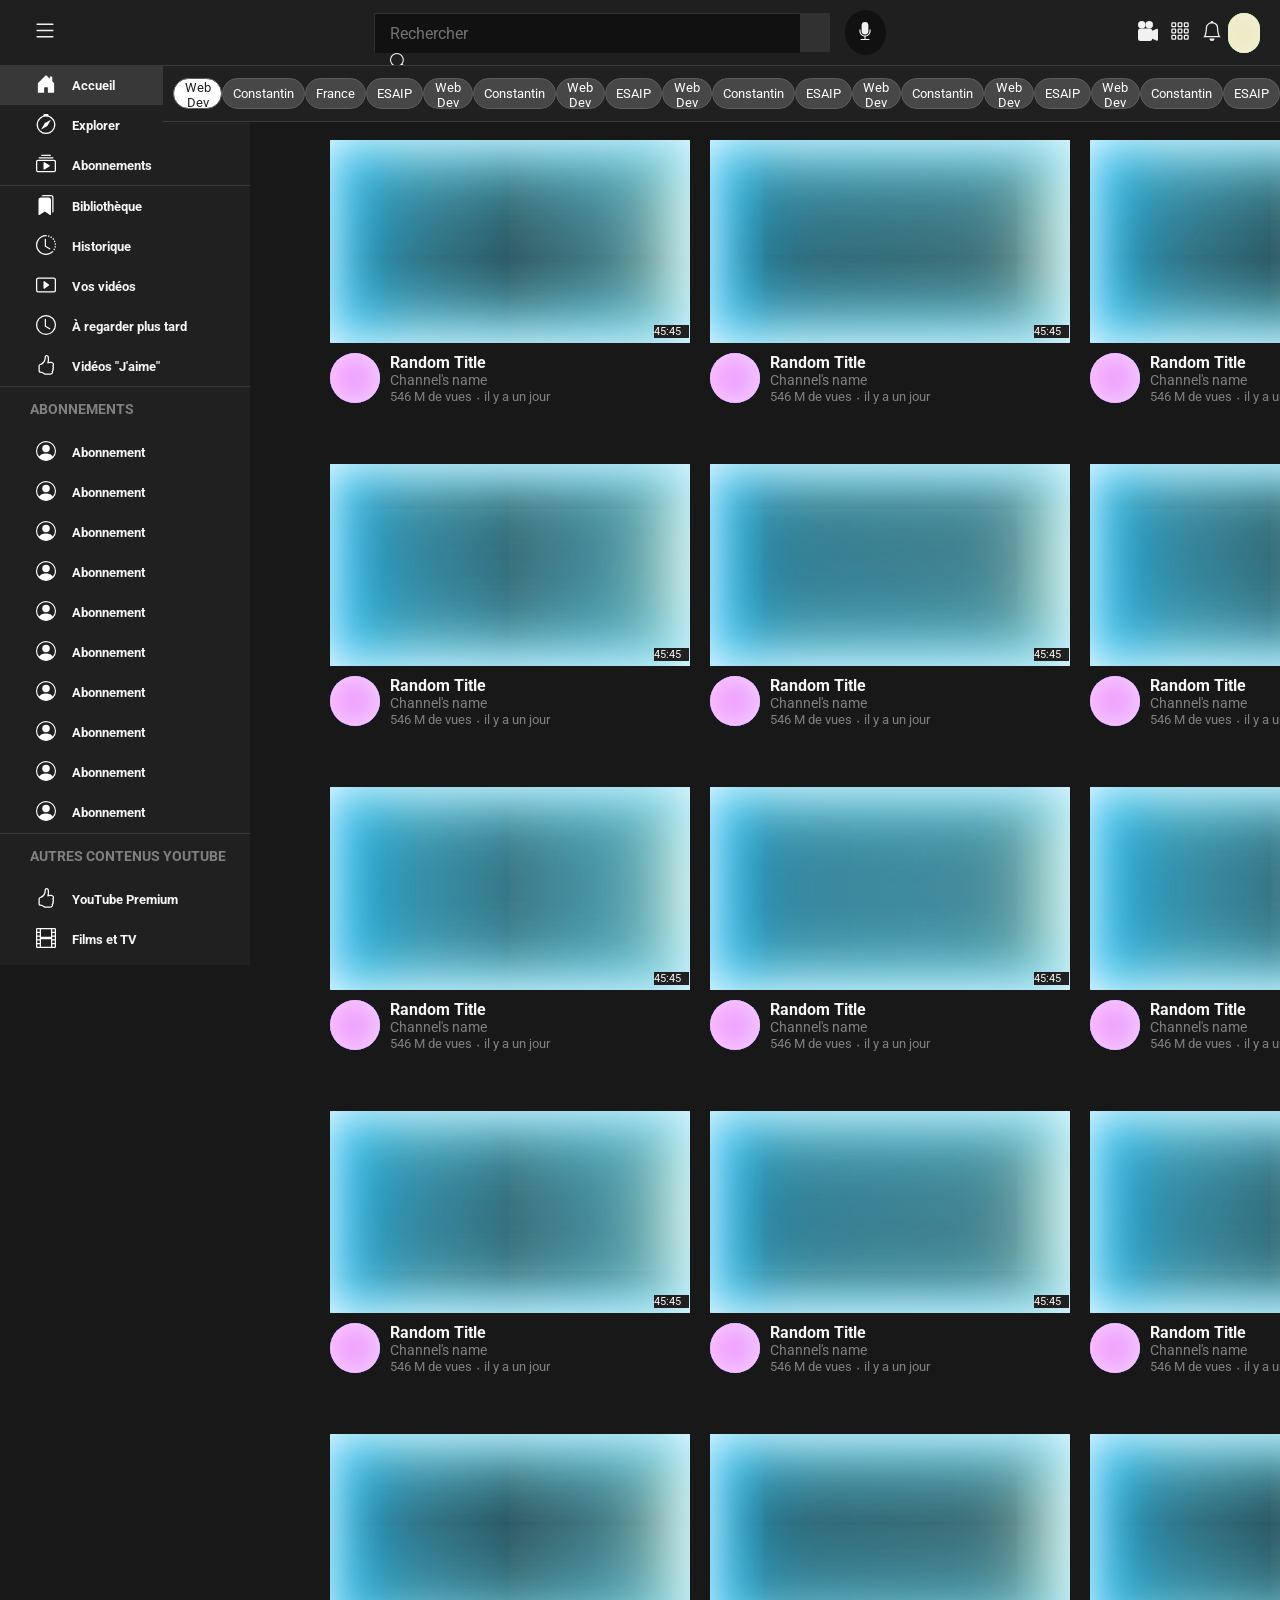
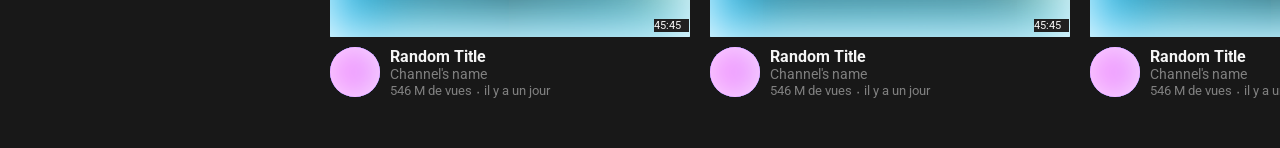
==== commit 693989e4: "structure enhanced" ====
--- a/index.html
+++ b/index.html
@@ -78,555 +78,562 @@
         </nav>
     </header>
 
-    <div class="general">
-        <aside>
-            <nav>
-                <div class="group_nav">
-                    <div id='accueil' class="nav_selection">
-                        <button>
-                            <svg xmlns="http://www.w3.org/2000/svg" width="20" height="20" fill="white"
-                                class="bi bi-house-door-fill" viewBox="0 0 16 16">
-                                <path
-                                    d="M6.5 14.5v-3.505c0-.245.25-.495.5-.495h2c.25 0 .5.25.5.5v3.5a.5.5 0 0 0 .5.5h4a.5.5 0 0 0 .5-.5v-7a.5.5 0 0 0-.146-.354L13 5.793V2.5a.5.5 0 0 0-.5-.5h-1a.5.5 0 0 0-.5.5v1.293L8.354 1.146a.5.5 0 0 0-.708 0l-6 6A.5.5 0 0 0 1.5 7.5v7a.5.5 0 0 0 .5.5h4a.5.5 0 0 0 .5-.5z" />
-                            </svg>
-                        </button>
-                        <h4>Accueil</h4>
-                    </div>
-
-                    <div class="nav_selection">
-                        <button>
-                            <svg xmlns="http://www.w3.org/2000/svg" width="20" height="20" fill="white"
-                                class="bi bi-compass" viewBox="0 0 16 16">
-                                <path
-                                    d="M8 16.016a7.5 7.5 0 0 0 1.962-14.74A1 1 0 0 0 9 0H7a1 1 0 0 0-.962 1.276A7.5 7.5 0 0 0 8 16.016zm6.5-7.5a6.5 6.5 0 1 1-13 0 6.5 6.5 0 0 1 13 0z" />
-                                <path d="m6.94 7.44 4.95-2.83-2.83 4.95-4.949 2.83 2.828-4.95z" />
-                            </svg>
-                        </button>
-                        <h4>Explorer</h4>
-                    </div>
-                    <div class="nav_selection">
-                        <button>
-                            <svg xmlns="http://www.w3.org/2000/svg" width="20" height="20" fill="white"
-                                class="bi bi-collection-play" viewBox="0 0 16 16">
-                                <path
-                                    d="M2 3a.5.5 0 0 0 .5.5h11a.5.5 0 0 0 0-1h-11A.5.5 0 0 0 2 3zm2-2a.5.5 0 0 0 .5.5h7a.5.5 0 0 0 0-1h-7A.5.5 0 0 0 4 1zm2.765 5.576A.5.5 0 0 0 6 7v5a.5.5 0 0 0 .765.424l4-2.5a.5.5 0 0 0 0-.848l-4-2.5z" />
-                                <path
-                                    d="M1.5 14.5A1.5 1.5 0 0 1 0 13V6a1.5 1.5 0 0 1 1.5-1.5h13A1.5 1.5 0 0 1 16 6v7a1.5 1.5 0 0 1-1.5 1.5h-13zm13-1a.5.5 0 0 0 .5-.5V6a.5.5 0 0 0-.5-.5h-13A.5.5 0 0 0 1 6v7a.5.5 0 0 0 .5.5h13z" />
-                            </svg>
-                        </button>
-                        <h4>Abonnements</h4>
-                    </div>
-                </div>
-
-                <div class="group_nav">
-                    <div class="nav_selection">
-                        <button>
-                            <svg xmlns="http://www.w3.org/2000/svg" width="20" height="20" fill="white"
-                                class="bi bi-bookmarks-fill" viewBox="0 0 16 16">
-                                <path
-                                    d="M2 4a2 2 0 0 1 2-2h6a2 2 0 0 1 2 2v11.5a.5.5 0 0 1-.777.416L7 13.101l-4.223 2.815A.5.5 0 0 1 2 15.5V4z" />
-                                <path
-                                    d="M4.268 1A2 2 0 0 1 6 0h6a2 2 0 0 1 2 2v11.5a.5.5 0 0 1-.777.416L13 13.768V2a1 1 0 0 0-1-1H4.268z" />
-                            </svg>
-                        </button>
-                        <h4>Bibliothèque</h4>
-                    </div>
-                    <div class="nav_selection">
-                        <button>
-                            <svg xmlns="http://www.w3.org/2000/svg" width="20" height="20" fill="white"
-                                class="bi bi-clock-history" viewBox="0 0 16 16">
-                                <path
-                                    d="M8.515 1.019A7 7 0 0 0 8 1V0a8 8 0 0 1 .589.022l-.074.997zm2.004.45a7.003 7.003 0 0 0-.985-.299l.219-.976c.383.086.76.2 1.126.342l-.36.933zm1.37.71a7.01 7.01 0 0 0-.439-.27l.493-.87a8.025 8.025 0 0 1 .979.654l-.615.789a6.996 6.996 0 0 0-.418-.302zm1.834 1.79a6.99 6.99 0 0 0-.653-.796l.724-.69c.27.285.52.59.747.91l-.818.576zm.744 1.352a7.08 7.08 0 0 0-.214-.468l.893-.45a7.976 7.976 0 0 1 .45 1.088l-.95.313a7.023 7.023 0 0 0-.179-.483zm.53 2.507a6.991 6.991 0 0 0-.1-1.025l.985-.17c.067.386.106.778.116 1.17l-1 .025zm-.131 1.538c.033-.17.06-.339.081-.51l.993.123a7.957 7.957 0 0 1-.23 1.155l-.964-.267c.046-.165.086-.332.12-.501zm-.952 2.379c.184-.29.346-.594.486-.908l.914.405c-.16.36-.345.706-.555 1.038l-.845-.535zm-.964 1.205c.122-.122.239-.248.35-.378l.758.653a8.073 8.073 0 0 1-.401.432l-.707-.707z" />
-                                <path d="M8 1a7 7 0 1 0 4.95 11.95l.707.707A8.001 8.001 0 1 1 8 0v1z" />
-                                <path
-                                    d="M7.5 3a.5.5 0 0 1 .5.5v5.21l3.248 1.856a.5.5 0 0 1-.496.868l-3.5-2A.5.5 0 0 1 7 9V3.5a.5.5 0 0 1 .5-.5z" />
-                            </svg>
-                        </button>
-                        <h4>Historique</h4>
-                    </div>
-                    <div class="nav_selection">
-                        <button>
-                            <svg xmlns="http://www.w3.org/2000/svg" width="20" height="20" fill="white"
-                                class="bi bi-play-btn" viewBox="0 0 16 16">
-                                <path
-                                    d="M6.79 5.093A.5.5 0 0 0 6 5.5v5a.5.5 0 0 0 .79.407l3.5-2.5a.5.5 0 0 0 0-.814l-3.5-2.5z" />
-                                <path
-                                    d="M0 4a2 2 0 0 1 2-2h12a2 2 0 0 1 2 2v8a2 2 0 0 1-2 2H2a2 2 0 0 1-2-2V4zm15 0a1 1 0 0 0-1-1H2a1 1 0 0 0-1 1v8a1 1 0 0 0 1 1h12a1 1 0 0 0 1-1V4z" />
-                            </svg>
-                        </button>
-                        <h4>Vos vidéos</h4>
-                    </div>
-                    <div class="nav_selection">
-                        <button>
-                            <svg xmlns="http://www.w3.org/2000/svg" width="20" height="20" fill="white"
-                                class="bi bi-clock" viewBox="0 0 16 16">
-                                <path
-                                    d="M8 3.5a.5.5 0 0 0-1 0V9a.5.5 0 0 0 .252.434l3.5 2a.5.5 0 0 0 .496-.868L8 8.71V3.5z" />
-                                <path d="M8 16A8 8 0 1 0 8 0a8 8 0 0 0 0 16zm7-8A7 7 0 1 1 1 8a7 7 0 0 1 14 0z" />
-                            </svg>
-                        </button>
-                        <h4>À regarder plus tard</h4>
-                    </div>
-                    <div class="nav_selection">
-                        <button>
-                            <svg xmlns="http://www.w3.org/2000/svg" width="20" height="20" fill="white"
-                                class="bi bi-hand-thumbs-up" viewBox="0 0 16 16">
-                                <path
-                                    d="M8.864.046C7.908-.193 7.02.53 6.956 1.466c-.072 1.051-.23 2.016-.428 2.59-.125.36-.479 1.013-1.04 1.639-.557.623-1.282 1.178-2.131 1.41C2.685 7.288 2 7.87 2 8.72v4.001c0 .845.682 1.464 1.448 1.545 1.07.114 1.564.415 2.068.723l.048.03c.272.165.578.348.97.484.397.136.861.217 1.466.217h3.5c.937 0 1.599-.477 1.934-1.064a1.86 1.86 0 0 0 .254-.912c0-.152-.023-.312-.077-.464.201-.263.38-.578.488-.901.11-.33.172-.762.004-1.149.069-.13.12-.269.159-.403.077-.27.113-.568.113-.857 0-.288-.036-.585-.113-.856a2.144 2.144 0 0 0-.138-.362 1.9 1.9 0 0 0 .234-1.734c-.206-.592-.682-1.1-1.2-1.272-.847-.282-1.803-.276-2.516-.211a9.84 9.84 0 0 0-.443.05 9.365 9.365 0 0 0-.062-4.509A1.38 1.38 0 0 0 9.125.111L8.864.046zM11.5 14.721H8c-.51 0-.863-.069-1.14-.164-.281-.097-.506-.228-.776-.393l-.04-.024c-.555-.339-1.198-.731-2.49-.868-.333-.036-.554-.29-.554-.55V8.72c0-.254.226-.543.62-.65 1.095-.3 1.977-.996 2.614-1.708.635-.71 1.064-1.475 1.238-1.978.243-.7.407-1.768.482-2.85.025-.362.36-.594.667-.518l.262.066c.16.04.258.143.288.255a8.34 8.34 0 0 1-.145 4.725.5.5 0 0 0 .595.644l.003-.001.014-.003.058-.014a8.908 8.908 0 0 1 1.036-.157c.663-.06 1.457-.054 2.11.164.175.058.45.3.57.65.107.308.087.67-.266 1.022l-.353.353.353.354c.043.043.105.141.154.315.048.167.075.37.075.581 0 .212-.027.414-.075.582-.05.174-.111.272-.154.315l-.353.353.353.354c.047.047.109.177.005.488a2.224 2.224 0 0 1-.505.805l-.353.353.353.354c.006.005.041.05.041.17a.866.866 0 0 1-.121.416c-.165.288-.503.56-1.066.56z" />
-                            </svg>
-                        </button>
-                        <h4>Vidéos "J'aime"</h4>
-                    </div>
-                    <div class="nav_selection">
-                        <button>
-                            <svg xmlns="http://www.w3.org/2000/svg" width="20" height="20" fill="white"
-                                class="bi bi-chevron-down" viewBox="0 0 16 16">
-                                <path fill-rule="evenodd"
-                                    d="M1.646 4.646a.5.5 0 0 1 .708 0L8 10.293l5.646-5.647a.5.5 0 0 1 .708.708l-6 6a.5.5 0 0 1-.708 0l-6-6a.5.5 0 0 1 0-.708z" />
-                            </svg>
-                        </button>
-                        <h4>Plus</h4>
-                    </div>
-                </div>
-
-                <div class="group_nav">
-                    <h3>ABONNEMENTS</h3>
-                    <div class="nav_selection">
-                        <button>
-                            <svg xmlns="http://www.w3.org/2000/svg" width="20" height="20" fill="white"
-                                class="bi bi-person-circle" viewBox="0 0 16 16">
-                                <path d="M11 6a3 3 0 1 1-6 0 3 3 0 0 1 6 0z" />
-                                <path fill-rule="evenodd"
-                                    d="M0 8a8 8 0 1 1 16 0A8 8 0 0 1 0 8zm8-7a7 7 0 0 0-5.468 11.37C3.242 11.226 4.805 10 8 10s4.757 1.225 5.468 2.37A7 7 0 0 0 8 1z" />
-                            </svg>
-                        </button>
-                        <h4>Abonnement</h4>
-                    </div>
-                    <div class="nav_selection">
-                        <button>
-                            <svg xmlns="http://www.w3.org/2000/svg" width="20" height="20" fill="white"
-                                class="bi bi-person-circle" viewBox="0 0 16 16">
-                                <path d="M11 6a3 3 0 1 1-6 0 3 3 0 0 1 6 0z" />
-                                <path fill-rule="evenodd"
-                                    d="M0 8a8 8 0 1 1 16 0A8 8 0 0 1 0 8zm8-7a7 7 0 0 0-5.468 11.37C3.242 11.226 4.805 10 8 10s4.757 1.225 5.468 2.37A7 7 0 0 0 8 1z" />
-                            </svg>
-                        </button>
-                        <h4>Abonnement</h4>
-                    </div>
-                    <div class="nav_selection">
-                        <button>
-                            <svg xmlns="http://www.w3.org/2000/svg" width="20" height="20" fill="white"
-                                class="bi bi-person-circle" viewBox="0 0 16 16">
-                                <path d="M11 6a3 3 0 1 1-6 0 3 3 0 0 1 6 0z" />
-                                <path fill-rule="evenodd"
-                                    d="M0 8a8 8 0 1 1 16 0A8 8 0 0 1 0 8zm8-7a7 7 0 0 0-5.468 11.37C3.242 11.226 4.805 10 8 10s4.757 1.225 5.468 2.37A7 7 0 0 0 8 1z" />
-                            </svg>
-                        </button>
-                        <h4>Abonnement</h4>
-                    </div>
-                    <div class="nav_selection">
-                        <button>
-                            <svg xmlns="http://www.w3.org/2000/svg" width="20" height="20" fill="white"
-                                class="bi bi-person-circle" viewBox="0 0 16 16">
-                                <path d="M11 6a3 3 0 1 1-6 0 3 3 0 0 1 6 0z" />
-                                <path fill-rule="evenodd"
-                                    d="M0 8a8 8 0 1 1 16 0A8 8 0 0 1 0 8zm8-7a7 7 0 0 0-5.468 11.37C3.242 11.226 4.805 10 8 10s4.757 1.225 5.468 2.37A7 7 0 0 0 8 1z" />
-                            </svg>
-                        </button>
-                        <h4>Abonnement</h4>
-                    </div>
-                    <div class="nav_selection">
-                        <button>
-                            <svg xmlns="http://www.w3.org/2000/svg" width="20" height="20" fill="white"
-                                class="bi bi-person-circle" viewBox="0 0 16 16">
-                                <path d="M11 6a3 3 0 1 1-6 0 3 3 0 0 1 6 0z" />
-                                <path fill-rule="evenodd"
-                                    d="M0 8a8 8 0 1 1 16 0A8 8 0 0 1 0 8zm8-7a7 7 0 0 0-5.468 11.37C3.242 11.226 4.805 10 8 10s4.757 1.225 5.468 2.37A7 7 0 0 0 8 1z" />
-                            </svg>
-                        </button>
-                        <h4>Abonnement</h4>
-                    </div>
-                    <div class="nav_selection">
-                        <button>
-                            <svg xmlns="http://www.w3.org/2000/svg" width="20" height="20" fill="white"
-                                class="bi bi-person-circle" viewBox="0 0 16 16">
-                                <path d="M11 6a3 3 0 1 1-6 0 3 3 0 0 1 6 0z" />
-                                <path fill-rule="evenodd"
-                                    d="M0 8a8 8 0 1 1 16 0A8 8 0 0 1 0 8zm8-7a7 7 0 0 0-5.468 11.37C3.242 11.226 4.805 10 8 10s4.757 1.225 5.468 2.37A7 7 0 0 0 8 1z" />
-                            </svg>
-                        </button>
-                        <h4>Abonnement</h4>
-                    </div>
-                    <div class="nav_selection">
-                        <button>
-                            <svg xmlns="http://www.w3.org/2000/svg" width="20" height="20" fill="white"
-                                class="bi bi-person-circle" viewBox="0 0 16 16">
-                                <path d="M11 6a3 3 0 1 1-6 0 3 3 0 0 1 6 0z" />
-                                <path fill-rule="evenodd"
-                                    d="M0 8a8 8 0 1 1 16 0A8 8 0 0 1 0 8zm8-7a7 7 0 0 0-5.468 11.37C3.242 11.226 4.805 10 8 10s4.757 1.225 5.468 2.37A7 7 0 0 0 8 1z" />
-                            </svg>
-                        </button>
-                        <h4>Abonnement</h4>
-                    </div>
-                    <div class="nav_selection">
-                        <button>
-                            <svg xmlns="http://www.w3.org/2000/svg" width="20" height="20" fill="white"
-                                class="bi bi-person-circle" viewBox="0 0 16 16">
-                                <path d="M11 6a3 3 0 1 1-6 0 3 3 0 0 1 6 0z" />
-                                <path fill-rule="evenodd"
-                                    d="M0 8a8 8 0 1 1 16 0A8 8 0 0 1 0 8zm8-7a7 7 0 0 0-5.468 11.37C3.242 11.226 4.805 10 8 10s4.757 1.225 5.468 2.37A7 7 0 0 0 8 1z" />
-                            </svg>
-                        </button>
-                        <h4>Abonnement</h4>
-                    </div>
-                </div>
-
-                <div class="group_nav">
-
-                    <h3>AUTRES CONTENUS YOUTUBE</h3>
-                    <div class="nav_selection">
-                        <button>
-                            <svg xmlns="http://www.w3.org/2000/svg" width="20" height="20" fill="white"
-                                class="bi bi-hand-thumbs-up" viewBox="0 0 16 16">
-                                <path
-                                    d="M8.864.046C7.908-.193 7.02.53 6.956 1.466c-.072 1.051-.23 2.016-.428 2.59-.125.36-.479 1.013-1.04 1.639-.557.623-1.282 1.178-2.131 1.41C2.685 7.288 2 7.87 2 8.72v4.001c0 .845.682 1.464 1.448 1.545 1.07.114 1.564.415 2.068.723l.048.03c.272.165.578.348.97.484.397.136.861.217 1.466.217h3.5c.937 0 1.599-.477 1.934-1.064a1.86 1.86 0 0 0 .254-.912c0-.152-.023-.312-.077-.464.201-.263.38-.578.488-.901.11-.33.172-.762.004-1.149.069-.13.12-.269.159-.403.077-.27.113-.568.113-.857 0-.288-.036-.585-.113-.856a2.144 2.144 0 0 0-.138-.362 1.9 1.9 0 0 0 .234-1.734c-.206-.592-.682-1.1-1.2-1.272-.847-.282-1.803-.276-2.516-.211a9.84 9.84 0 0 0-.443.05 9.365 9.365 0 0 0-.062-4.509A1.38 1.38 0 0 0 9.125.111L8.864.046zM11.5 14.721H8c-.51 0-.863-.069-1.14-.164-.281-.097-.506-.228-.776-.393l-.04-.024c-.555-.339-1.198-.731-2.49-.868-.333-.036-.554-.29-.554-.55V8.72c0-.254.226-.543.62-.65 1.095-.3 1.977-.996 2.614-1.708.635-.71 1.064-1.475 1.238-1.978.243-.7.407-1.768.482-2.85.025-.362.36-.594.667-.518l.262.066c.16.04.258.143.288.255a8.34 8.34 0 0 1-.145 4.725.5.5 0 0 0 .595.644l.003-.001.014-.003.058-.014a8.908 8.908 0 0 1 1.036-.157c.663-.06 1.457-.054 2.11.164.175.058.45.3.57.65.107.308.087.67-.266 1.022l-.353.353.353.354c.043.043.105.141.154.315.048.167.075.37.075.581 0 .212-.027.414-.075.582-.05.174-.111.272-.154.315l-.353.353.353.354c.047.047.109.177.005.488a2.224 2.224 0 0 1-.505.805l-.353.353.353.354c.006.005.041.05.041.17a.866.866 0 0 1-.121.416c-.165.288-.503.56-1.066.56z" />
-                            </svg>
-                        </button>
-                        <h4>YouTube Premium</h4>
-                    </div>
-                    <div class="nav_selection">
-                        <button>
-                            <svg xmlns="http://www.w3.org/2000/svg" width="20" height="20" fill="white"
-                                class="bi bi-film" viewBox="0 0 16 16">
-                                <path
-                                    d="M0 1a1 1 0 0 1 1-1h14a1 1 0 0 1 1 1v14a1 1 0 0 1-1 1H1a1 1 0 0 1-1-1V1zm4 0v6h8V1H4zm8 8H4v6h8V9zM1 1v2h2V1H1zm2 3H1v2h2V4zM1 7v2h2V7H1zm2 3H1v2h2v-2zm-2 3v2h2v-2H1zM15 1h-2v2h2V1zm-2 3v2h2V4h-2zm2 3h-2v2h2V7zm-2 3v2h2v-2h-2zm2 3h-2v2h2v-2z" />
-                            </svg>
-                        </button>
-                        <h4>Films et TV</h4>
-                    </div>
-                    <div class="nav_selection">
-                        <button>
-                            <svg xmlns="http://www.w3.org/2000/svg" width="20" height="20" fill="white"
-                                class="bi bi-controller" viewBox="0 0 16 16">
-                                <path
-                                    d="M11.5 6.027a.5.5 0 1 1-1 0 .5.5 0 0 1 1 0zm-1.5 1.5a.5.5 0 1 0 0-1 .5.5 0 0 0 0 1zm2.5-.5a.5.5 0 1 1-1 0 .5.5 0 0 1 1 0zm-1.5 1.5a.5.5 0 1 0 0-1 .5.5 0 0 0 0 1zm-6.5-3h1v1h1v1h-1v1h-1v-1h-1v-1h1v-1z" />
-                                <path
-                                    d="M3.051 3.26a.5.5 0 0 1 .354-.613l1.932-.518a.5.5 0 0 1 .62.39c.655-.079 1.35-.117 2.043-.117.72 0 1.443.041 2.12.126a.5.5 0 0 1 .622-.399l1.932.518a.5.5 0 0 1 .306.729c.14.09.266.19.373.297.408.408.78 1.05 1.095 1.772.32.733.599 1.591.805 2.466.206.875.34 1.78.364 2.606.024.816-.059 1.602-.328 2.21a1.42 1.42 0 0 1-1.445.83c-.636-.067-1.115-.394-1.513-.773-.245-.232-.496-.526-.739-.808-.126-.148-.25-.292-.368-.423-.728-.804-1.597-1.527-3.224-1.527-1.627 0-2.496.723-3.224 1.527-.119.131-.242.275-.368.423-.243.282-.494.575-.739.808-.398.38-.877.706-1.513.773a1.42 1.42 0 0 1-1.445-.83c-.27-.608-.352-1.395-.329-2.21.024-.826.16-1.73.365-2.606.206-.875.486-1.733.805-2.466.315-.722.687-1.364 1.094-1.772a2.34 2.34 0 0 1 .433-.335.504.504 0 0 1-.028-.079zm2.036.412c-.877.185-1.469.443-1.733.708-.276.276-.587.783-.885 1.465a13.748 13.748 0 0 0-.748 2.295 12.351 12.351 0 0 0-.339 2.406c-.022.755.062 1.368.243 1.776a.42.42 0 0 0 .426.24c.327-.034.61-.199.929-.502.212-.202.4-.423.615-.674.133-.156.276-.323.44-.504C4.861 9.969 5.978 9.027 8 9.027s3.139.942 3.965 1.855c.164.181.307.348.44.504.214.251.403.472.615.674.318.303.601.468.929.503a.42.42 0 0 0 .426-.241c.18-.408.265-1.02.243-1.776a12.354 12.354 0 0 0-.339-2.406 13.753 13.753 0 0 0-.748-2.295c-.298-.682-.61-1.19-.885-1.465-.264-.265-.856-.523-1.733-.708-.85-.179-1.877-.27-2.913-.27-1.036 0-2.063.091-2.913.27z" />
-                            </svg>
-                        </button>
-                        <h4>Jeux vidéo</h4>
-                    </div>
-                    <div class="nav_selection">
-                        <button>
-                            <svg xmlns="http://www.w3.org/2000/svg" width="20" height="20" fill="white"
-                                class="bi bi-broadcast" viewBox="0 0 16 16">
-                                <path
-                                    d="M3.05 3.05a7 7 0 0 0 0 9.9.5.5 0 0 1-.707.707 8 8 0 0 1 0-11.314.5.5 0 0 1 .707.707zm2.122 2.122a4 4 0 0 0 0 5.656.5.5 0 1 1-.708.708 5 5 0 0 1 0-7.072.5.5 0 0 1 .708.708zm5.656-.708a.5.5 0 0 1 .708 0 5 5 0 0 1 0 7.072.5.5 0 1 1-.708-.708 4 4 0 0 0 0-5.656.5.5 0 0 1 0-.708zm2.122-2.12a.5.5 0 0 1 .707 0 8 8 0 0 1 0 11.313.5.5 0 0 1-.707-.707 7 7 0 0 0 0-9.9.5.5 0 0 1 0-.707zM10 8a2 2 0 1 1-4 0 2 2 0 0 1 4 0z" />
-                            </svg>
-                        </button>
-                        <h4>En direct</h4>
-                    </div>
-                </div>
-            </nav>
-        </aside>
-
-        <div id="sub_header">
-            <button class="suggestion">Web Dev</button>
-            <button class="suggestion">Constantin</button>
-            <button class="suggestion">France</button>
-            <button class="suggestion">ESAIP</button>
-            <button class="suggestion">Web Dev</button>
-            <button class="suggestion">Constantin</button>
-            <button class="suggestion">Web Dev</button>
-            <button class="suggestion">ESAIP</button>
-            <button class="suggestion">Web Dev</button>
-            <button class="suggestion">Constantin</button>
-            <button class="suggestion">ESAIP</button>
-            <button class="suggestion">Web Dev</button>
-            <button class="suggestion">Constantin</button>
-            <button class="suggestion">Web Dev</button>
-            <button class="suggestion">ESAIP</button>
-            <button class="suggestion">Web Dev</button>
-            <button class="suggestion">Constantin</button>
-            <button class="suggestion">Constantin</button>
-            <button class="suggestion">ESAIP</button>
+
+
+    <aside>
+        <nav>
+            <div class="group_nav">
+                <div id='accueil' class="nav_selection">
+                    <button>
+                        <svg xmlns="http://www.w3.org/2000/svg" width="20" height="20" fill="white"
+                            class="bi bi-house-door-fill" viewBox="0 0 16 16">
+                            <path
+                                d="M6.5 14.5v-3.505c0-.245.25-.495.5-.495h2c.25 0 .5.25.5.5v3.5a.5.5 0 0 0 .5.5h4a.5.5 0 0 0 .5-.5v-7a.5.5 0 0 0-.146-.354L13 5.793V2.5a.5.5 0 0 0-.5-.5h-1a.5.5 0 0 0-.5.5v1.293L8.354 1.146a.5.5 0 0 0-.708 0l-6 6A.5.5 0 0 0 1.5 7.5v7a.5.5 0 0 0 .5.5h4a.5.5 0 0 0 .5-.5z" />
+                        </svg>
+                    </button>
+                    <h4>Accueil</h4>
+                </div>
+
+                <div class="nav_selection">
+                    <button>
+                        <svg xmlns="http://www.w3.org/2000/svg" width="20" height="20" fill="white"
+                            class="bi bi-compass" viewBox="0 0 16 16">
+                            <path
+                                d="M8 16.016a7.5 7.5 0 0 0 1.962-14.74A1 1 0 0 0 9 0H7a1 1 0 0 0-.962 1.276A7.5 7.5 0 0 0 8 16.016zm6.5-7.5a6.5 6.5 0 1 1-13 0 6.5 6.5 0 0 1 13 0z" />
+                            <path d="m6.94 7.44 4.95-2.83-2.83 4.95-4.949 2.83 2.828-4.95z" />
+                        </svg>
+                    </button>
+                    <h4>Explorer</h4>
+                </div>
+                <div class="nav_selection">
+                    <button>
+                        <svg xmlns="http://www.w3.org/2000/svg" width="20" height="20" fill="white"
+                            class="bi bi-collection-play" viewBox="0 0 16 16">
+                            <path
+                                d="M2 3a.5.5 0 0 0 .5.5h11a.5.5 0 0 0 0-1h-11A.5.5 0 0 0 2 3zm2-2a.5.5 0 0 0 .5.5h7a.5.5 0 0 0 0-1h-7A.5.5 0 0 0 4 1zm2.765 5.576A.5.5 0 0 0 6 7v5a.5.5 0 0 0 .765.424l4-2.5a.5.5 0 0 0 0-.848l-4-2.5z" />
+                            <path
+                                d="M1.5 14.5A1.5 1.5 0 0 1 0 13V6a1.5 1.5 0 0 1 1.5-1.5h13A1.5 1.5 0 0 1 16 6v7a1.5 1.5 0 0 1-1.5 1.5h-13zm13-1a.5.5 0 0 0 .5-.5V6a.5.5 0 0 0-.5-.5h-13A.5.5 0 0 0 1 6v7a.5.5 0 0 0 .5.5h13z" />
+                        </svg>
+                    </button>
+                    <h4>Abonnements</h4>
+                </div>
+            </div>
+
+            <div class="group_nav">
+                <div class="nav_selection">
+                    <button>
+                        <svg xmlns="http://www.w3.org/2000/svg" width="20" height="20" fill="white"
+                            class="bi bi-bookmarks-fill" viewBox="0 0 16 16">
+                            <path
+                                d="M2 4a2 2 0 0 1 2-2h6a2 2 0 0 1 2 2v11.5a.5.5 0 0 1-.777.416L7 13.101l-4.223 2.815A.5.5 0 0 1 2 15.5V4z" />
+                            <path
+                                d="M4.268 1A2 2 0 0 1 6 0h6a2 2 0 0 1 2 2v11.5a.5.5 0 0 1-.777.416L13 13.768V2a1 1 0 0 0-1-1H4.268z" />
+                        </svg>
+                    </button>
+                    <h4>Bibliothèque</h4>
+                </div>
+                <div class="nav_selection">
+                    <button>
+                        <svg xmlns="http://www.w3.org/2000/svg" width="20" height="20" fill="white"
+                            class="bi bi-clock-history" viewBox="0 0 16 16">
+                            <path
+                                d="M8.515 1.019A7 7 0 0 0 8 1V0a8 8 0 0 1 .589.022l-.074.997zm2.004.45a7.003 7.003 0 0 0-.985-.299l.219-.976c.383.086.76.2 1.126.342l-.36.933zm1.37.71a7.01 7.01 0 0 0-.439-.27l.493-.87a8.025 8.025 0 0 1 .979.654l-.615.789a6.996 6.996 0 0 0-.418-.302zm1.834 1.79a6.99 6.99 0 0 0-.653-.796l.724-.69c.27.285.52.59.747.91l-.818.576zm.744 1.352a7.08 7.08 0 0 0-.214-.468l.893-.45a7.976 7.976 0 0 1 .45 1.088l-.95.313a7.023 7.023 0 0 0-.179-.483zm.53 2.507a6.991 6.991 0 0 0-.1-1.025l.985-.17c.067.386.106.778.116 1.17l-1 .025zm-.131 1.538c.033-.17.06-.339.081-.51l.993.123a7.957 7.957 0 0 1-.23 1.155l-.964-.267c.046-.165.086-.332.12-.501zm-.952 2.379c.184-.29.346-.594.486-.908l.914.405c-.16.36-.345.706-.555 1.038l-.845-.535zm-.964 1.205c.122-.122.239-.248.35-.378l.758.653a8.073 8.073 0 0 1-.401.432l-.707-.707z" />
+                            <path d="M8 1a7 7 0 1 0 4.95 11.95l.707.707A8.001 8.001 0 1 1 8 0v1z" />
+                            <path
+                                d="M7.5 3a.5.5 0 0 1 .5.5v5.21l3.248 1.856a.5.5 0 0 1-.496.868l-3.5-2A.5.5 0 0 1 7 9V3.5a.5.5 0 0 1 .5-.5z" />
+                        </svg>
+                    </button>
+                    <h4>Historique</h4>
+                </div>
+                <div class="nav_selection">
+                    <button>
+                        <svg xmlns="http://www.w3.org/2000/svg" width="20" height="20" fill="white"
+                            class="bi bi-play-btn" viewBox="0 0 16 16">
+                            <path
+                                d="M6.79 5.093A.5.5 0 0 0 6 5.5v5a.5.5 0 0 0 .79.407l3.5-2.5a.5.5 0 0 0 0-.814l-3.5-2.5z" />
+                            <path
+                                d="M0 4a2 2 0 0 1 2-2h12a2 2 0 0 1 2 2v8a2 2 0 0 1-2 2H2a2 2 0 0 1-2-2V4zm15 0a1 1 0 0 0-1-1H2a1 1 0 0 0-1 1v8a1 1 0 0 0 1 1h12a1 1 0 0 0 1-1V4z" />
+                        </svg>
+                    </button>
+                    <h4>Vos vidéos</h4>
+                </div>
+                <div class="nav_selection">
+                    <button>
+                        <svg xmlns="http://www.w3.org/2000/svg" width="20" height="20" fill="white" class="bi bi-clock"
+                            viewBox="0 0 16 16">
+                            <path
+                                d="M8 3.5a.5.5 0 0 0-1 0V9a.5.5 0 0 0 .252.434l3.5 2a.5.5 0 0 0 .496-.868L8 8.71V3.5z" />
+                            <path d="M8 16A8 8 0 1 0 8 0a8 8 0 0 0 0 16zm7-8A7 7 0 1 1 1 8a7 7 0 0 1 14 0z" />
+                        </svg>
+                    </button>
+                    <h4>À regarder plus tard</h4>
+                </div>
+                <div class="nav_selection">
+                    <button>
+                        <svg xmlns="http://www.w3.org/2000/svg" width="20" height="20" fill="white"
+                            class="bi bi-hand-thumbs-up" viewBox="0 0 16 16">
+                            <path
+                                d="M8.864.046C7.908-.193 7.02.53 6.956 1.466c-.072 1.051-.23 2.016-.428 2.59-.125.36-.479 1.013-1.04 1.639-.557.623-1.282 1.178-2.131 1.41C2.685 7.288 2 7.87 2 8.72v4.001c0 .845.682 1.464 1.448 1.545 1.07.114 1.564.415 2.068.723l.048.03c.272.165.578.348.97.484.397.136.861.217 1.466.217h3.5c.937 0 1.599-.477 1.934-1.064a1.86 1.86 0 0 0 .254-.912c0-.152-.023-.312-.077-.464.201-.263.38-.578.488-.901.11-.33.172-.762.004-1.149.069-.13.12-.269.159-.403.077-.27.113-.568.113-.857 0-.288-.036-.585-.113-.856a2.144 2.144 0 0 0-.138-.362 1.9 1.9 0 0 0 .234-1.734c-.206-.592-.682-1.1-1.2-1.272-.847-.282-1.803-.276-2.516-.211a9.84 9.84 0 0 0-.443.05 9.365 9.365 0 0 0-.062-4.509A1.38 1.38 0 0 0 9.125.111L8.864.046zM11.5 14.721H8c-.51 0-.863-.069-1.14-.164-.281-.097-.506-.228-.776-.393l-.04-.024c-.555-.339-1.198-.731-2.49-.868-.333-.036-.554-.29-.554-.55V8.72c0-.254.226-.543.62-.65 1.095-.3 1.977-.996 2.614-1.708.635-.71 1.064-1.475 1.238-1.978.243-.7.407-1.768.482-2.85.025-.362.36-.594.667-.518l.262.066c.16.04.258.143.288.255a8.34 8.34 0 0 1-.145 4.725.5.5 0 0 0 .595.644l.003-.001.014-.003.058-.014a8.908 8.908 0 0 1 1.036-.157c.663-.06 1.457-.054 2.11.164.175.058.45.3.57.65.107.308.087.67-.266 1.022l-.353.353.353.354c.043.043.105.141.154.315.048.167.075.37.075.581 0 .212-.027.414-.075.582-.05.174-.111.272-.154.315l-.353.353.353.354c.047.047.109.177.005.488a2.224 2.224 0 0 1-.505.805l-.353.353.353.354c.006.005.041.05.041.17a.866.866 0 0 1-.121.416c-.165.288-.503.56-1.066.56z" />
+                        </svg>
+                    </button>
+                    <h4>Vidéos "J'aime"</h4>
+                </div>
+            </div>
+
+            <div class="group_nav">
+                <h3>ABONNEMENTS</h3>
+                <div class="nav_selection">
+                    <button>
+                        <svg xmlns="http://www.w3.org/2000/svg" width="20" height="20" fill="white"
+                            class="bi bi-person-circle" viewBox="0 0 16 16">
+                            <path d="M11 6a3 3 0 1 1-6 0 3 3 0 0 1 6 0z" />
+                            <path fill-rule="evenodd"
+                                d="M0 8a8 8 0 1 1 16 0A8 8 0 0 1 0 8zm8-7a7 7 0 0 0-5.468 11.37C3.242 11.226 4.805 10 8 10s4.757 1.225 5.468 2.37A7 7 0 0 0 8 1z" />
+                        </svg>
+                    </button>
+                    <h4>Abonnement</h4>
+                </div>
+                <div class="nav_selection">
+                    <button>
+                        <svg xmlns="http://www.w3.org/2000/svg" width="20" height="20" fill="white"
+                            class="bi bi-person-circle" viewBox="0 0 16 16">
+                            <path d="M11 6a3 3 0 1 1-6 0 3 3 0 0 1 6 0z" />
+                            <path fill-rule="evenodd"
+                                d="M0 8a8 8 0 1 1 16 0A8 8 0 0 1 0 8zm8-7a7 7 0 0 0-5.468 11.37C3.242 11.226 4.805 10 8 10s4.757 1.225 5.468 2.37A7 7 0 0 0 8 1z" />
+                        </svg>
+                    </button>
+                    <h4>Abonnement</h4>
+                </div>
+                <div class="nav_selection">
+                    <button>
+                        <svg xmlns="http://www.w3.org/2000/svg" width="20" height="20" fill="white"
+                            class="bi bi-person-circle" viewBox="0 0 16 16">
+                            <path d="M11 6a3 3 0 1 1-6 0 3 3 0 0 1 6 0z" />
+                            <path fill-rule="evenodd"
+                                d="M0 8a8 8 0 1 1 16 0A8 8 0 0 1 0 8zm8-7a7 7 0 0 0-5.468 11.37C3.242 11.226 4.805 10 8 10s4.757 1.225 5.468 2.37A7 7 0 0 0 8 1z" />
+                        </svg>
+                    </button>
+                    <h4>Abonnement</h4>
+                </div>
+                <div class="nav_selection">
+                    <button>
+                        <svg xmlns="http://www.w3.org/2000/svg" width="20" height="20" fill="white"
+                            class="bi bi-person-circle" viewBox="0 0 16 16">
+                            <path d="M11 6a3 3 0 1 1-6 0 3 3 0 0 1 6 0z" />
+                            <path fill-rule="evenodd"
+                                d="M0 8a8 8 0 1 1 16 0A8 8 0 0 1 0 8zm8-7a7 7 0 0 0-5.468 11.37C3.242 11.226 4.805 10 8 10s4.757 1.225 5.468 2.37A7 7 0 0 0 8 1z" />
+                        </svg>
+                    </button>
+                    <h4>Abonnement</h4>
+                </div>
+                <div class="nav_selection">
+                    <button>
+                        <svg xmlns="http://www.w3.org/2000/svg" width="20" height="20" fill="white"
+                            class="bi bi-person-circle" viewBox="0 0 16 16">
+                            <path d="M11 6a3 3 0 1 1-6 0 3 3 0 0 1 6 0z" />
+                            <path fill-rule="evenodd"
+                                d="M0 8a8 8 0 1 1 16 0A8 8 0 0 1 0 8zm8-7a7 7 0 0 0-5.468 11.37C3.242 11.226 4.805 10 8 10s4.757 1.225 5.468 2.37A7 7 0 0 0 8 1z" />
+                        </svg>
+                    </button>
+                    <h4>Abonnement</h4>
+                </div>
+                <div class="nav_selection">
+                    <button>
+                        <svg xmlns="http://www.w3.org/2000/svg" width="20" height="20" fill="white"
+                            class="bi bi-person-circle" viewBox="0 0 16 16">
+                            <path d="M11 6a3 3 0 1 1-6 0 3 3 0 0 1 6 0z" />
+                            <path fill-rule="evenodd"
+                                d="M0 8a8 8 0 1 1 16 0A8 8 0 0 1 0 8zm8-7a7 7 0 0 0-5.468 11.37C3.242 11.226 4.805 10 8 10s4.757 1.225 5.468 2.37A7 7 0 0 0 8 1z" />
+                        </svg>
+                    </button>
+                    <h4>Abonnement</h4>
+                </div><div class="nav_selection">
+                    <button>
+                        <svg xmlns="http://www.w3.org/2000/svg" width="20" height="20" fill="white"
+                            class="bi bi-person-circle" viewBox="0 0 16 16">
+                            <path d="M11 6a3 3 0 1 1-6 0 3 3 0 0 1 6 0z" />
+                            <path fill-rule="evenodd"
+                                d="M0 8a8 8 0 1 1 16 0A8 8 0 0 1 0 8zm8-7a7 7 0 0 0-5.468 11.37C3.242 11.226 4.805 10 8 10s4.757 1.225 5.468 2.37A7 7 0 0 0 8 1z" />
+                        </svg>
+                    </button>
+                    <h4>Abonnement</h4>
+                </div><div class="nav_selection">
+                    <button>
+                        <svg xmlns="http://www.w3.org/2000/svg" width="20" height="20" fill="white"
+                            class="bi bi-person-circle" viewBox="0 0 16 16">
+                            <path d="M11 6a3 3 0 1 1-6 0 3 3 0 0 1 6 0z" />
+                            <path fill-rule="evenodd"
+                                d="M0 8a8 8 0 1 1 16 0A8 8 0 0 1 0 8zm8-7a7 7 0 0 0-5.468 11.37C3.242 11.226 4.805 10 8 10s4.757 1.225 5.468 2.37A7 7 0 0 0 8 1z" />
+                        </svg>
+                    </button>
+                    <h4>Abonnement</h4>
+                </div><div class="nav_selection">
+                    <button>
+                        <svg xmlns="http://www.w3.org/2000/svg" width="20" height="20" fill="white"
+                            class="bi bi-person-circle" viewBox="0 0 16 16">
+                            <path d="M11 6a3 3 0 1 1-6 0 3 3 0 0 1 6 0z" />
+                            <path fill-rule="evenodd"
+                                d="M0 8a8 8 0 1 1 16 0A8 8 0 0 1 0 8zm8-7a7 7 0 0 0-5.468 11.37C3.242 11.226 4.805 10 8 10s4.757 1.225 5.468 2.37A7 7 0 0 0 8 1z" />
+                        </svg>
+                    </button>
+                    <h4>Abonnement</h4>
+                </div><div class="nav_selection">
+                    <button>
+                        <svg xmlns="http://www.w3.org/2000/svg" width="20" height="20" fill="white"
+                            class="bi bi-person-circle" viewBox="0 0 16 16">
+                            <path d="M11 6a3 3 0 1 1-6 0 3 3 0 0 1 6 0z" />
+                            <path fill-rule="evenodd"
+                                d="M0 8a8 8 0 1 1 16 0A8 8 0 0 1 0 8zm8-7a7 7 0 0 0-5.468 11.37C3.242 11.226 4.805 10 8 10s4.757 1.225 5.468 2.37A7 7 0 0 0 8 1z" />
+                        </svg>
+                    </button>
+                    <h4>Abonnement</h4>
+                </div>
+            </div>
+
+            <div class="group_nav">
+                <h3>AUTRES CONTENUS YOUTUBE</h3>
+                <div class="nav_selection">
+                    <button>
+                        <svg xmlns="http://www.w3.org/2000/svg" width="20" height="20" fill="white"
+                            class="bi bi-hand-thumbs-up" viewBox="0 0 16 16">
+                            <path
+                                d="M8.864.046C7.908-.193 7.02.53 6.956 1.466c-.072 1.051-.23 2.016-.428 2.59-.125.36-.479 1.013-1.04 1.639-.557.623-1.282 1.178-2.131 1.41C2.685 7.288 2 7.87 2 8.72v4.001c0 .845.682 1.464 1.448 1.545 1.07.114 1.564.415 2.068.723l.048.03c.272.165.578.348.97.484.397.136.861.217 1.466.217h3.5c.937 0 1.599-.477 1.934-1.064a1.86 1.86 0 0 0 .254-.912c0-.152-.023-.312-.077-.464.201-.263.38-.578.488-.901.11-.33.172-.762.004-1.149.069-.13.12-.269.159-.403.077-.27.113-.568.113-.857 0-.288-.036-.585-.113-.856a2.144 2.144 0 0 0-.138-.362 1.9 1.9 0 0 0 .234-1.734c-.206-.592-.682-1.1-1.2-1.272-.847-.282-1.803-.276-2.516-.211a9.84 9.84 0 0 0-.443.05 9.365 9.365 0 0 0-.062-4.509A1.38 1.38 0 0 0 9.125.111L8.864.046zM11.5 14.721H8c-.51 0-.863-.069-1.14-.164-.281-.097-.506-.228-.776-.393l-.04-.024c-.555-.339-1.198-.731-2.49-.868-.333-.036-.554-.29-.554-.55V8.72c0-.254.226-.543.62-.65 1.095-.3 1.977-.996 2.614-1.708.635-.71 1.064-1.475 1.238-1.978.243-.7.407-1.768.482-2.85.025-.362.36-.594.667-.518l.262.066c.16.04.258.143.288.255a8.34 8.34 0 0 1-.145 4.725.5.5 0 0 0 .595.644l.003-.001.014-.003.058-.014a8.908 8.908 0 0 1 1.036-.157c.663-.06 1.457-.054 2.11.164.175.058.45.3.57.65.107.308.087.67-.266 1.022l-.353.353.353.354c.043.043.105.141.154.315.048.167.075.37.075.581 0 .212-.027.414-.075.582-.05.174-.111.272-.154.315l-.353.353.353.354c.047.047.109.177.005.488a2.224 2.224 0 0 1-.505.805l-.353.353.353.354c.006.005.041.05.041.17a.866.866 0 0 1-.121.416c-.165.288-.503.56-1.066.56z" />
+                        </svg>
+                    </button>
+                    <h4>YouTube Premium</h4>
+                </div>
+                <div class="nav_selection">
+                    <button>
+                        <svg xmlns="http://www.w3.org/2000/svg" width="20" height="20" fill="white" class="bi bi-film"
+                            viewBox="0 0 16 16">
+                            <path
+                                d="M0 1a1 1 0 0 1 1-1h14a1 1 0 0 1 1 1v14a1 1 0 0 1-1 1H1a1 1 0 0 1-1-1V1zm4 0v6h8V1H4zm8 8H4v6h8V9zM1 1v2h2V1H1zm2 3H1v2h2V4zM1 7v2h2V7H1zm2 3H1v2h2v-2zm-2 3v2h2v-2H1zM15 1h-2v2h2V1zm-2 3v2h2V4h-2zm2 3h-2v2h2V7zm-2 3v2h2v-2h-2zm2 3h-2v2h2v-2z" />
+                        </svg>
+                    </button>
+                    <h4>Films et TV</h4>
+                </div>
+                <div class="nav_selection">
+                    <button>
+                        <svg xmlns="http://www.w3.org/2000/svg" width="20" height="20" fill="white"
+                            class="bi bi-controller" viewBox="0 0 16 16">
+                            <path
+                                d="M11.5 6.027a.5.5 0 1 1-1 0 .5.5 0 0 1 1 0zm-1.5 1.5a.5.5 0 1 0 0-1 .5.5 0 0 0 0 1zm2.5-.5a.5.5 0 1 1-1 0 .5.5 0 0 1 1 0zm-1.5 1.5a.5.5 0 1 0 0-1 .5.5 0 0 0 0 1zm-6.5-3h1v1h1v1h-1v1h-1v-1h-1v-1h1v-1z" />
+                            <path
+                                d="M3.051 3.26a.5.5 0 0 1 .354-.613l1.932-.518a.5.5 0 0 1 .62.39c.655-.079 1.35-.117 2.043-.117.72 0 1.443.041 2.12.126a.5.5 0 0 1 .622-.399l1.932.518a.5.5 0 0 1 .306.729c.14.09.266.19.373.297.408.408.78 1.05 1.095 1.772.32.733.599 1.591.805 2.466.206.875.34 1.78.364 2.606.024.816-.059 1.602-.328 2.21a1.42 1.42 0 0 1-1.445.83c-.636-.067-1.115-.394-1.513-.773-.245-.232-.496-.526-.739-.808-.126-.148-.25-.292-.368-.423-.728-.804-1.597-1.527-3.224-1.527-1.627 0-2.496.723-3.224 1.527-.119.131-.242.275-.368.423-.243.282-.494.575-.739.808-.398.38-.877.706-1.513.773a1.42 1.42 0 0 1-1.445-.83c-.27-.608-.352-1.395-.329-2.21.024-.826.16-1.73.365-2.606.206-.875.486-1.733.805-2.466.315-.722.687-1.364 1.094-1.772a2.34 2.34 0 0 1 .433-.335.504.504 0 0 1-.028-.079zm2.036.412c-.877.185-1.469.443-1.733.708-.276.276-.587.783-.885 1.465a13.748 13.748 0 0 0-.748 2.295 12.351 12.351 0 0 0-.339 2.406c-.022.755.062 1.368.243 1.776a.42.42 0 0 0 .426.24c.327-.034.61-.199.929-.502.212-.202.4-.423.615-.674.133-.156.276-.323.44-.504C4.861 9.969 5.978 9.027 8 9.027s3.139.942 3.965 1.855c.164.181.307.348.44.504.214.251.403.472.615.674.318.303.601.468.929.503a.42.42 0 0 0 .426-.241c.18-.408.265-1.02.243-1.776a12.354 12.354 0 0 0-.339-2.406 13.753 13.753 0 0 0-.748-2.295c-.298-.682-.61-1.19-.885-1.465-.264-.265-.856-.523-1.733-.708-.85-.179-1.877-.27-2.913-.27-1.036 0-2.063.091-2.913.27z" />
+                        </svg>
+                    </button>
+                    <h4>Jeux vidéo</h4>
+                </div>
+                <div class="nav_selection">
+                    <button>
+                        <svg xmlns="http://www.w3.org/2000/svg" width="20" height="20" fill="white"
+                            class="bi bi-broadcast" viewBox="0 0 16 16">
+                            <path
+                                d="M3.05 3.05a7 7 0 0 0 0 9.9.5.5 0 0 1-.707.707 8 8 0 0 1 0-11.314.5.5 0 0 1 .707.707zm2.122 2.122a4 4 0 0 0 0 5.656.5.5 0 1 1-.708.708 5 5 0 0 1 0-7.072.5.5 0 0 1 .708.708zm5.656-.708a.5.5 0 0 1 .708 0 5 5 0 0 1 0 7.072.5.5 0 1 1-.708-.708 4 4 0 0 0 0-5.656.5.5 0 0 1 0-.708zm2.122-2.12a.5.5 0 0 1 .707 0 8 8 0 0 1 0 11.313.5.5 0 0 1-.707-.707 7 7 0 0 0 0-9.9.5.5 0 0 1 0-.707zM10 8a2 2 0 1 1-4 0 2 2 0 0 1 4 0z" />
+                        </svg>
+                    </button>
+                    <h4>En direct</h4>
+                </div>
+            </div>
+        </nav>
+    </aside>
+
+
+    <div id="sub_header">
+        <button class="suggestion">Web Dev</button>
+        <button class="suggestion">Constantin</button>
+        <button class="suggestion">France</button>
+        <button class="suggestion">ESAIP</button>
+        <button class="suggestion">Web Dev</button>
+        <button class="suggestion">Constantin</button>
+        <button class="suggestion">Web Dev</button>
+        <button class="suggestion">ESAIP</button>
+        <button class="suggestion">Web Dev</button>
+        <button class="suggestion">Constantin</button>
+        <button class="suggestion">ESAIP</button>
+        <button class="suggestion">Web Dev</button>
+        <button class="suggestion">Constantin</button>
+        <button class="suggestion">Web Dev</button>
+        <button class="suggestion">ESAIP</button>
+        <button class="suggestion">Web Dev</button>
+        <button class="suggestion">Constantin</button>
+        <button class="suggestion">ESAIP</button>
+    </div>
+
+    <main>
+        <div class="lines">
+            <div class="item">
+                <div class="thumbnails">
+                    <div id="time">45:45</div>
+                </div>
+                <div class="misc">
+                    <a id='channelpp' href="channel_url"></a>
+                    <div class="misctext">
+                        <h4 class="title">Random Title</h4>
+                        <p class="channel">Channel's name</p>
+                        <p class="stats">546 M de vues ⸳ il y a un jour</p>
+                    </div>
+                </div>
+            </div>
+            <div class="item">
+                <div class="thumbnails">
+                    <div id="time">45:45</div>
+                </div>
+                <div class="misc">
+                    <a id='channelpp' href="channel_url"></a>
+                    <div class="misctext">
+                        <h4 class="title">Random Title</h4>
+                        <p class="channel">Channel's name</p>
+                        <p class="stats">546 M de vues ⸳ il y a un jour</p>
+                    </div>
+                </div>
+            </div>
+
+            <div class="item">
+                <div class="thumbnails">
+                    <div id="time">45:45</div>
+                </div>
+                <div class="misc">
+                    <a id='channelpp' href="channel_url"></a>
+                    <div class="misctext">
+                        <h4 class="title">Random Title</h4>
+                        <p class="channel">Channel's name</p>
+                        <p class="stats">546 M de vues ⸳ il y a un jour</p>
+                    </div>
+                </div>
+            </div>
+
+            <div class="item">
+                <div class="thumbnails">
+                    <div id="time">45:45</div>
+                </div>
+                <div class="misc">
+                    <a id='channelpp' href="channel_url"></a>
+                    <div class="misctext">
+                        <h4 class="title">Random Title</h4>
+                        <p class="channel">Channel's name</p>
+                        <p class="stats">546 M de vues ⸳ il y a un jour</p>
+                    </div>
+                </div>
+            </div>
         </div>
-
-        <main>
-            <div class="lines">
-                <div class="item">
-                    <div class="thumbnails">
-                        <div id="time">45:45</div>
-                    </div>
-                    <div class="misc">
-                        <a id='channelpp' href="channel_url"></a>
-                        <div class="misctext">
-                            <h4 class="title">Random Title</h4>
-                            <p class="channel">Channel's name</p>
-                            <p class="stats">546 M de vues ⸳ il y a un jour</p>
-                        </div>
-                    </div>
-                </div>
-                <div class="item">
-                    <div class="thumbnails">
-                        <div id="time">45:45</div>
-                    </div>
-                    <div class="misc">
-                        <a id='channelpp' href="channel_url"></a>
-                        <div class="misctext">
-                            <h4 class="title">Random Title</h4>
-                            <p class="channel">Channel's name</p>
-                            <p class="stats">546 M de vues ⸳ il y a un jour</p>
-                        </div>
-                    </div>
-                </div>
-
-                <div class="item">
-                    <div class="thumbnails">
-                        <div id="time">45:45</div>
-                    </div>
-                    <div class="misc">
-                        <a id='channelpp' href="channel_url"></a>
-                        <div class="misctext">
-                            <h4 class="title">Random Title</h4>
-                            <p class="channel">Channel's name</p>
-                            <p class="stats">546 M de vues ⸳ il y a un jour</p>
-                        </div>
-                    </div>
-                </div>
-
-                <div class="item">
-                    <div class="thumbnails">
-                        <div id="time">45:45</div>
-                    </div>
-                    <div class="misc">
-                        <a id='channelpp' href="channel_url"></a>
-                        <div class="misctext">
-                            <h4 class="title">Random Title</h4>
-                            <p class="channel">Channel's name</p>
-                            <p class="stats">546 M de vues ⸳ il y a un jour</p>
-                        </div>
-                    </div>
-                </div>
-            </div>
-            <div class="lines">
-                <div class="item">
-                    <div class="thumbnails">
-                        <div id="time">45:45</div>
-                    </div>
-                    <div class="misc">
-                        <a id='channelpp' href="channel_url"></a>
-                        <div class="misctext">
-                            <h4 class="title">Random Title</h4>
-                            <p class="channel">Channel's name</p>
-                            <p class="stats">546 M de vues ⸳ il y a un jour</p>
-                        </div>
-                    </div>
-                </div>
-                <div class="item">
-                    <div class="thumbnails">
-                        <div id="time">45:45</div>
-                    </div>
-                    <div class="misc">
-                        <a id='channelpp' href="channel_url"></a>
-                        <div class="misctext">
-                            <h4 class="title">Random Title</h4>
-                            <p class="channel">Channel's name</p>
-                            <p class="stats">546 M de vues ⸳ il y a un jour</p>
-                        </div>
-                    </div>
-                </div>
-                <div class="item">
-                    <div class="thumbnails">
-                        <div id="time">45:45</div>
-                    </div>
-                    <div class="misc">
-                        <a id='channelpp' href="channel_url"></a>
-                        <div class="misctext">
-                            <h4 class="title">Random Title</h4>
-                            <p class="channel">Channel's name</p>
-                            <p class="stats">546 M de vues ⸳ il y a un jour</p>
-                        </div>
-                    </div>
-                </div>
-                <div class="item">
-                    <div class="thumbnails">
-                        <div id="time">45:45</div>
-                    </div>
-                    <div class="misc">
-                        <a id='channelpp' href="channel_url"></a>
-                        <div class="misctext">
-                            <h4 class="title">Random Title</h4>
-                            <p class="channel">Channel's name</p>
-                            <p class="stats">546 M de vues ⸳ il y a un jour</p>
-                        </div>
-                    </div>
-                </div>
-            </div>
-            <div class="lines">
-                <div class="item">
-                    <div class="thumbnails">
-                        <div id="time">45:45</div>
-                    </div>
-                    <div class="misc">
-                        <a id='channelpp' href="channel_url"></a>
-                        <div class="misctext">
-                            <h4 class="title">Random Title</h4>
-                            <p class="channel">Channel's name</p>
-                            <p class="stats">546 M de vues ⸳ il y a un jour</p>
-                        </div>
-                    </div>
-                </div>
-                <div class="item">
-                    <div class="thumbnails">
-                        <div id="time">45:45</div>
-                    </div>
-                    <div class="misc">
-                        <a id='channelpp' href="channel_url"></a>
-                        <div class="misctext">
-                            <h4 class="title">Random Title</h4>
-                            <p class="channel">Channel's name</p>
-                            <p class="stats">546 M de vues ⸳ il y a un jour</p>
-                        </div>
-                    </div>
-                </div>
-                <div class="item">
-                    <div class="thumbnails">
-                        <div id="time">45:45</div>
-                    </div>
-                    <div class="misc">
-                        <a id='channelpp' href="channel_url"></a>
-                        <div class="misctext">
-                            <h4 class="title">Random Title</h4>
-                            <p class="channel">Channel's name</p>
-                            <p class="stats">546 M de vues ⸳ il y a un jour</p>
-                        </div>
-                    </div>
-                </div>
-                <div class="item">
-                    <div class="thumbnails">
-                        <div id="time">45:45</div>
-                    </div>
-                    <div class="misc">
-                        <a id='channelpp' href="channel_url"></a>
-                        <div class="misctext">
-                            <h4 class="title">Random Title</h4>
-                            <p class="channel">Channel's name</p>
-                            <p class="stats">546 M de vues ⸳ il y a un jour</p>
-                        </div>
-                    </div>
-                </div>
-            </div>
-            <div class="lines">
-                <div class="item">
-                    <div class="thumbnails">
-                        <div id="time">45:45</div>
-                    </div>
-                    <div class="misc">
-                        <a id='channelpp' href="channel_url"></a>
-                        <div class="misctext">
-                            <h4 class="title">Random Title</h4>
-                            <p class="channel">Channel's name</p>
-                            <p class="stats">546 M de vues ⸳ il y a un jour</p>
-                        </div>
-                    </div>
-                </div>
-                <div class="item">
-                    <div class="thumbnails">
-                        <div id="time">45:45</div>
-                    </div>
-                    <div class="misc">
-                        <a id='channelpp' href="channel_url"></a>
-                        <div class="misctext">
-                            <h4 class="title">Random Title</h4>
-                            <p class="channel">Channel's name</p>
-                            <p class="stats">546 M de vues ⸳ il y a un jour</p>
-                        </div>
-                    </div>
-                </div>
-                <div class="item">
-                    <div class="thumbnails">
-                        <div id="time">45:45</div>
-                    </div>
-                    <div class="misc">
-                        <a id='channelpp' href="channel_url"></a>
-                        <div class="misctext">
-                            <h4 class="title">Random Title</h4>
-                            <p class="channel">Channel's name</p>
-                            <p class="stats">546 M de vues ⸳ il y a un jour</p>
-                        </div>
-                    </div>
-                </div>
-                <div class="item">
-                    <div class="thumbnails">
-                        <div id="time">45:45</div>
-                    </div>
-                    <div class="misc">
-                        <a id='channelpp' href="channel_url"></a>
-                        <div class="misctext">
-                            <h4 class="title">Random Title</h4>
-                            <p class="channel">Channel's name</p>
-                            <p class="stats">546 M de vues ⸳ il y a un jour</p>
-                        </div>
-                    </div>
-                </div>
-            </div>
-            <div class="lines">
-                <div class="item">
-                    <div class="thumbnails">
-                        <div id="time">45:45</div>
-                    </div>
-                    <div class="misc">
-                        <a id='channelpp' href="channel_url"></a>
-                        <div class="misctext">
-                            <h4 class="title">Random Title</h4>
-                            <p class="channel">Channel's name</p>
-                            <p class="stats">546 M de vues ⸳ il y a un jour</p>
-                        </div>
-                    </div>
-                </div>
-                <div class="item">
-                    <div class="thumbnails">
-                        <div id="time">45:45</div>
-                    </div>
-                    <div class="misc">
-                        <a id='channelpp' href="channel_url"></a>
-                        <div class="misctext">
-                            <h4 class="title">Random Title</h4>
-                            <p class="channel">Channel's name</p>
-                            <p class="stats">546 M de vues ⸳ il y a un jour</p>
-                        </div>
-                    </div>
-                </div>
-                <div class="item">
-                    <div class="thumbnails">
-                        <div id="time">45:45</div>
-                    </div>
-                    <div class="misc">
-                        <a id='channelpp' href="channel_url"></a>
-                        <div class="misctext">
-                            <h4 class="title">Random Title</h4>
-                            <p class="channel">Channel's name</p>
-                            <p class="stats">546 M de vues ⸳ il y a un jour</p>
-                        </div>
-                    </div>
-                </div>
-                <div class="item">
-                    <div class="thumbnails">
-                        <div id="time">45:45</div>
-                    </div>
-                    <div class="misc">
-                        <a id='channelpp' href="channel_url"></a>
-                        <div class="misctext">
-                            <h4 class="title">Random Title</h4>
-                            <p class="channel">Channel's name</p>
-                            <p class="stats">546 M de vues ⸳ il y a un jour</p>
-                        </div>
-                    </div>
-                </div>
-            </div>
-        </main>
-    </div>
+        <div class="lines">
+            <div class="item">
+                <div class="thumbnails">
+                    <div id="time">45:45</div>
+                </div>
+                <div class="misc">
+                    <a id='channelpp' href="channel_url"></a>
+                    <div class="misctext">
+                        <h4 class="title">Random Title</h4>
+                        <p class="channel">Channel's name</p>
+                        <p class="stats">546 M de vues ⸳ il y a un jour</p>
+                    </div>
+                </div>
+            </div>
+            <div class="item">
+                <div class="thumbnails">
+                    <div id="time">45:45</div>
+                </div>
+                <div class="misc">
+                    <a id='channelpp' href="channel_url"></a>
+                    <div class="misctext">
+                        <h4 class="title">Random Title</h4>
+                        <p class="channel">Channel's name</p>
+                        <p class="stats">546 M de vues ⸳ il y a un jour</p>
+                    </div>
+                </div>
+            </div>
+            <div class="item">
+                <div class="thumbnails">
+                    <div id="time">45:45</div>
+                </div>
+                <div class="misc">
+                    <a id='channelpp' href="channel_url"></a>
+                    <div class="misctext">
+                        <h4 class="title">Random Title</h4>
+                        <p class="channel">Channel's name</p>
+                        <p class="stats">546 M de vues ⸳ il y a un jour</p>
+                    </div>
+                </div>
+            </div>
+            <div class="item">
+                <div class="thumbnails">
+                    <div id="time">45:45</div>
+                </div>
+                <div class="misc">
+                    <a id='channelpp' href="channel_url"></a>
+                    <div class="misctext">
+                        <h4 class="title">Random Title</h4>
+                        <p class="channel">Channel's name</p>
+                        <p class="stats">546 M de vues ⸳ il y a un jour</p>
+                    </div>
+                </div>
+            </div>
+        </div>
+        <div class="lines">
+            <div class="item">
+                <div class="thumbnails">
+                    <div id="time">45:45</div>
+                </div>
+                <div class="misc">
+                    <a id='channelpp' href="channel_url"></a>
+                    <div class="misctext">
+                        <h4 class="title">Random Title</h4>
+                        <p class="channel">Channel's name</p>
+                        <p class="stats">546 M de vues ⸳ il y a un jour</p>
+                    </div>
+                </div>
+            </div>
+            <div class="item">
+                <div class="thumbnails">
+                    <div id="time">45:45</div>
+                </div>
+                <div class="misc">
+                    <a id='channelpp' href="channel_url"></a>
+                    <div class="misctext">
+                        <h4 class="title">Random Title</h4>
+                        <p class="channel">Channel's name</p>
+                        <p class="stats">546 M de vues ⸳ il y a un jour</p>
+                    </div>
+                </div>
+            </div>
+            <div class="item">
+                <div class="thumbnails">
+                    <div id="time">45:45</div>
+                </div>
+                <div class="misc">
+                    <a id='channelpp' href="channel_url"></a>
+                    <div class="misctext">
+                        <h4 class="title">Random Title</h4>
+                        <p class="channel">Channel's name</p>
+                        <p class="stats">546 M de vues ⸳ il y a un jour</p>
+                    </div>
+                </div>
+            </div>
+            <div class="item">
+                <div class="thumbnails">
+                    <div id="time">45:45</div>
+                </div>
+                <div class="misc">
+                    <a id='channelpp' href="channel_url"></a>
+                    <div class="misctext">
+                        <h4 class="title">Random Title</h4>
+                        <p class="channel">Channel's name</p>
+                        <p class="stats">546 M de vues ⸳ il y a un jour</p>
+                    </div>
+                </div>
+            </div>
+        </div>
+        <div class="lines">
+            <div class="item">
+                <div class="thumbnails">
+                    <div id="time">45:45</div>
+                </div>
+                <div class="misc">
+                    <a id='channelpp' href="channel_url"></a>
+                    <div class="misctext">
+                        <h4 class="title">Random Title</h4>
+                        <p class="channel">Channel's name</p>
+                        <p class="stats">546 M de vues ⸳ il y a un jour</p>
+                    </div>
+                </div>
+            </div>
+            <div class="item">
+                <div class="thumbnails">
+                    <div id="time">45:45</div>
+                </div>
+                <div class="misc">
+                    <a id='channelpp' href="channel_url"></a>
+                    <div class="misctext">
+                        <h4 class="title">Random Title</h4>
+                        <p class="channel">Channel's name</p>
+                        <p class="stats">546 M de vues ⸳ il y a un jour</p>
+                    </div>
+                </div>
+            </div>
+            <div class="item">
+                <div class="thumbnails">
+                    <div id="time">45:45</div>
+                </div>
+                <div class="misc">
+                    <a id='channelpp' href="channel_url"></a>
+                    <div class="misctext">
+                        <h4 class="title">Random Title</h4>
+                        <p class="channel">Channel's name</p>
+                        <p class="stats">546 M de vues ⸳ il y a un jour</p>
+                    </div>
+                </div>
+            </div>
+            <div class="item">
+                <div class="thumbnails">
+                    <div id="time">45:45</div>
+                </div>
+                <div class="misc">
+                    <a id='channelpp' href="channel_url"></a>
+                    <div class="misctext">
+                        <h4 class="title">Random Title</h4>
+                        <p class="channel">Channel's name</p>
+                        <p class="stats">546 M de vues ⸳ il y a un jour</p>
+                    </div>
+                </div>
+            </div>
+        </div>
+        <div class="lines">
+            <div class="item">
+                <div class="thumbnails">
+                    <div id="time">45:45</div>
+                </div>
+                <div class="misc">
+                    <a id='channelpp' href="channel_url"></a>
+                    <div class="misctext">
+                        <h4 class="title">Random Title</h4>
+                        <p class="channel">Channel's name</p>
+                        <p class="stats">546 M de vues ⸳ il y a un jour</p>
+                    </div>
+                </div>
+            </div>
+            <div class="item">
+                <div class="thumbnails">
+                    <div id="time">45:45</div>
+                </div>
+                <div class="misc">
+                    <a id='channelpp' href="channel_url"></a>
+                    <div class="misctext">
+                        <h4 class="title">Random Title</h4>
+                        <p class="channel">Channel's name</p>
+                        <p class="stats">546 M de vues ⸳ il y a un jour</p>
+                    </div>
+                </div>
+            </div>
+            <div class="item">
+                <div class="thumbnails">
+                    <div id="time">45:45</div>
+                </div>
+                <div class="misc">
+                    <a id='channelpp' href="channel_url"></a>
+                    <div class="misctext">
+                        <h4 class="title">Random Title</h4>
+                        <p class="channel">Channel's name</p>
+                        <p class="stats">546 M de vues ⸳ il y a un jour</p>
+                    </div>
+                </div>
+            </div>
+            <div class="item">
+                <div class="thumbnails">
+                    <div id="time">45:45</div>
+                </div>
+                <div class="misc">
+                    <a id='channelpp' href="channel_url"></a>
+                    <div class="misctext">
+                        <h4 class="title">Random Title</h4>
+                        <p class="channel">Channel's name</p>
+                        <p class="stats">546 M de vues ⸳ il y a un jour</p>
+                    </div>
+                </div>
+            </div>
+        </div>
+    </main>
 </body>
 
 </html>
--- a/style.css
+++ b/style.css
@@ -11,19 +11,24 @@
     background-color: #181818;
     color: whitesmoke;
     margin: 0px;
+    padding: 0px;
 }
 
 header {
     position: fixed;
+    top: 0px;
+    display: flex;
+    opacity: 0.985;
+    flex-direction: row;
+    justify-content: space-between;
     background-color: #202020;
-    display: flex;
-    flex-direction: row;
-    justify-content: space-between;
     height: 65px;
     width: 100%;
     padding: 0px;
     margin: 0px;
 }
+
+/* header CLEARED */
 
 header>* {
     display: flex;
@@ -109,6 +114,7 @@
 
 #header_right {
     width: 10%;
+    margin-right: 20px;
     justify-content: space-around;
 }
 
@@ -124,12 +130,18 @@
     border-radius: 100px;
 }
 
-nav button:focus {
-    color: red;
-}
-
 #profile {
-    background-color: #ff0000;
+    box-shadow:
+        inset 0 0 50px #fff,
+        /* inner white */
+        inset 20px 0 80px rgb(219, 182, 18),
+        /* inner left magenta short */
+        inset -20px 0 80px #0ff,
+        /* inner right cyan short */
+        inset 20px 0 300px rgb(211, 186, 44),
+        /* inner left magenta broad */
+        inset -20px 0 300px #0ff
+        /* inner right cyan broad */
 }
 
 /* SUGGESTIONS AI */
@@ -139,10 +151,13 @@
     background-color: #202020;
     border-top: 1px rgb(59, 59, 59) solid;
     border-bottom: 1px rgb(59, 59, 59) solid;
-    width: 90%;
+    width: 86.5%;
     right: 0px;
+    top: 0px;
     margin-top: 65px;
-    height: 50px;
+    height: 55px;
+    overflow: hidden;
+    padding-left: 10px;
     display: flex;
     flex-direction: row;
     justify-content: center;
@@ -161,10 +176,10 @@
 
 .suggestion {
     width: fit-content;
-    height: 65%;
+    height: 55%;
     padding-left: 10px;
     padding-right: 10px;
-    background-color: #373737;
+    background-color: #474747;
     color: white;
     border: rgb(93, 93, 93) 1px solid;
     border-radius: 30px;
@@ -189,40 +204,22 @@
     cursor: pointer;
 }
 
-/* #sub_header a{
-    background-color: red;
-    width: 50px;
-    height: 50px;
-    color: white;
-    font-size: large;
-} */
-
-/* main content */
-
-#general {
-    display: flex;
-    flex-direction: row;
-    padding: 0px;
-    margin: 0px;
-    justify-content: space-between;
-}
-
-aside {
+aside{
     position: fixed;
+    top: 65px;
+    height: 100%;
+    overflow: auto;
+    background-color: #202020;
+}
+
+aside nav {
+    display: flex;
+    flex-direction: column;
     width: 250px;
-    height: 100%;
-    margin-top: 65px;
-    background-color: #202020;
-}
-
-aside nav {
-    display: flex;
-    flex-direction: column;
-    width: 200px;
 }
 
 .nav_selection {
-    width: 200px;
+    width: 250px;
     color: whitesmoke;
     display: flex;
     flex-direction: row;
@@ -231,19 +228,19 @@
     padding-left: 30px;
 }
 
-/* 
-.nav_selection:first-child{
-    background-color: #383838;
-} */
-
 .nav_selection:hover {
     cursor: pointer;
     background-color: #383838;
-    width: 170px;
+    width: 220px;
+}
+
+.group_nav:last-child{
+    border: 0px transparent solid;
 }
 
 #accueil {
     background-color: #383838;
+    width: 220px;
 }
 
 .nav_selection>* {
@@ -258,16 +255,14 @@
 }
 
 main {
-    margin-left: 200px;
+    padding-left: 70px;
+    padding-right: 70px;
+    margin-top: 130px;
+    margin-left: 250px;
     display: flex;
     flex-direction: column;
     background-color: #181818;
-    justify-content: space-around;
-    height: 100%;
-}
-
-.lines:first-child {
-    margin-top: 120px;
+    justify-content: space-between;
 }
 
 #channelpp {
@@ -275,7 +270,17 @@
     height: 50px;
     border: transparent 0px solid;
     border-radius: 50%;
-    background-color: grey;
+    box-shadow:
+        inset 0 0 50px #fff,
+        /* inner white */
+        inset 20px 0 80px #f0f,
+        /* inner left magenta short */
+        inset -20px 0 80px #0ff,
+        /* inner right cyan short */
+        inset 20px 0 300px #f0f,
+        /* inner left magenta broad */
+        inset -20px 0 300px #0ff;
+    /* outer right cyan */
 }
 
 h4 {
@@ -297,10 +302,9 @@
 
 .lines {
     display: flex;
-    flex-direction: row;
-    margin-left: 130px;
-    margin-right: 130px;
-    justify-content: space-around;
+    margin-bottom: 40px;
+    flex-direction: row;
+    justify-content:space-around;
 }
 
 #time {
@@ -345,8 +349,19 @@
 .thumbnails {
     width: 360px;
     height: 202.5px;
-    background-image: url('http://i3.ytimg.com/vi/2_Si-iD8ZRQ/maxresdefault.jpg');
-    background-size: cover;
+    background-color: black;
+    box-shadow:
+        inset 0 0 50px #fff,
+        /* inner white */
+        inset 20px 0 80px rgb(0, 183, 255),
+        /* inner left magenta short */
+        inset -20px 0 80px lemonchiffon,
+        /* inner right cyan short */
+        inset 20px 0 300px rgb(0, 183, 255),
+        /* inner left magenta broad */
+        inset -20px 0 300px lemonchiffon;
+    /* inner right cyan broad */
+
     border: transparent 0px solid;
     border-radius: 1px;
     display: flex;
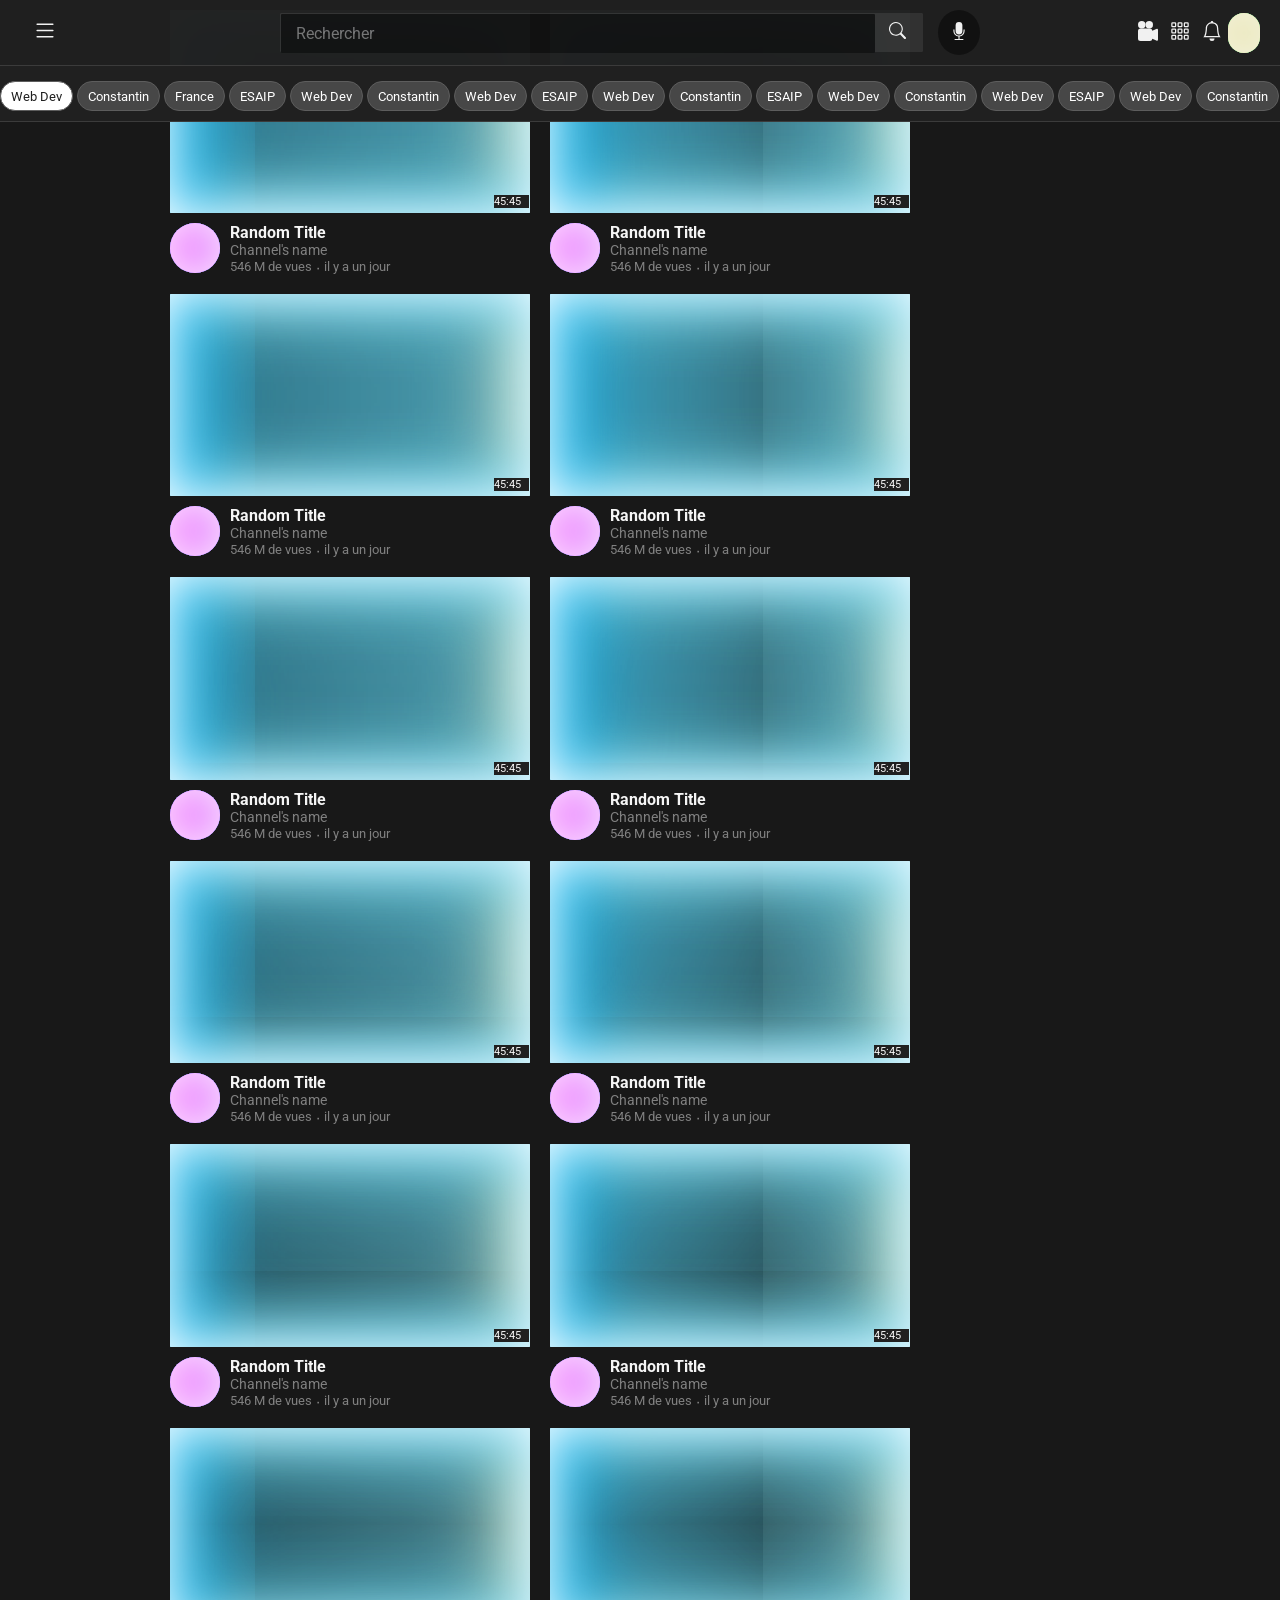
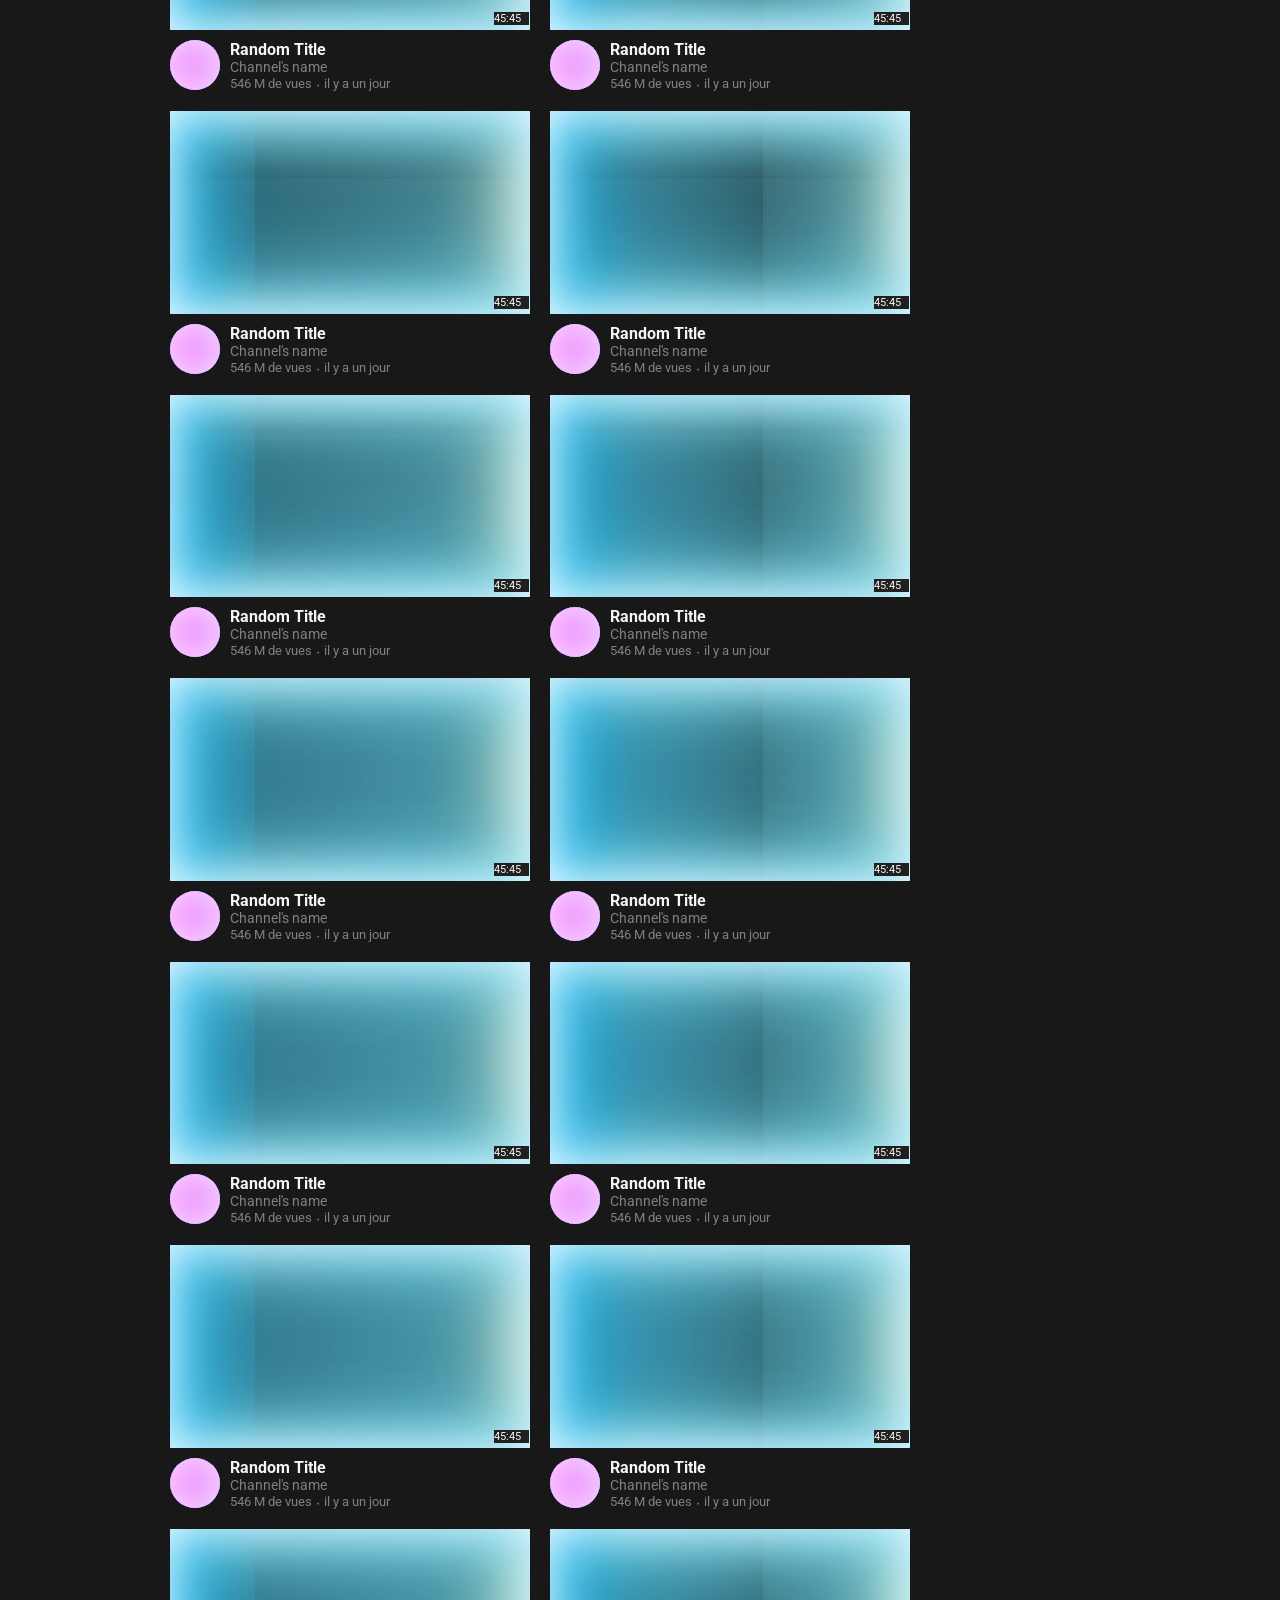
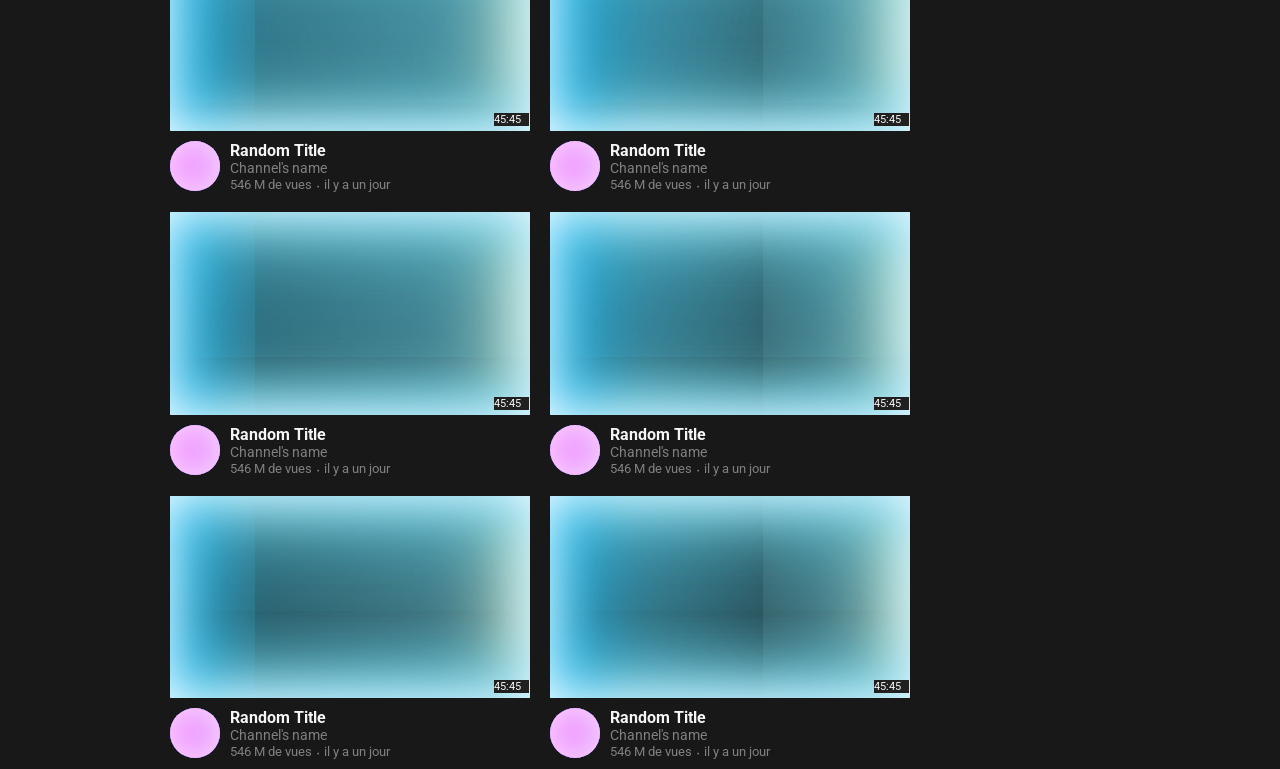
==== commit e2379d49: "flex wrap improvement" ====
--- a/index.html
+++ b/index.html
@@ -32,13 +32,13 @@
         <div id='header_center'>
             <div id="dark">
                 <input type="text" name="searchbar" class="searchtext" placeholder="Rechercher">
-                <a href="">
+                <button id="button_search">
                     <svg xmlns="http://www.w3.org/2000/svg" width="17" height="17" fill="whitesmoke"
                         class="bi bi-search" viewBox="0 0 16 16">
                         <path
                             d="M11.742 10.344a6.5 6.5 0 1 0-1.397 1.398h-.001c.03.04.062.078.098.115l3.85 3.85a1 1 0 0 0 1.415-1.414l-3.85-3.85a1.007 1.007 0 0 0-.115-.1zM12 6.5a5.5 5.5 0 1 1-11 0 5.5 5.5 0 0 1 11 0z" />
                     </svg>
-                </a>
+                </button>
             </div>
             <button id="voice_search">
                 <svg xmlns="http://www.w3.org/2000/svg" width="18" height="18" fill="whitesmoke" class="bi bi-mic-fill"
@@ -247,37 +247,41 @@
                         </svg>
                     </button>
                     <h4>Abonnement</h4>
-                </div><div class="nav_selection">
-                    <button>
-                        <svg xmlns="http://www.w3.org/2000/svg" width="20" height="20" fill="white"
-                            class="bi bi-person-circle" viewBox="0 0 16 16">
-                            <path d="M11 6a3 3 0 1 1-6 0 3 3 0 0 1 6 0z" />
-                            <path fill-rule="evenodd"
-                                d="M0 8a8 8 0 1 1 16 0A8 8 0 0 1 0 8zm8-7a7 7 0 0 0-5.468 11.37C3.242 11.226 4.805 10 8 10s4.757 1.225 5.468 2.37A7 7 0 0 0 8 1z" />
-                        </svg>
-                    </button>
-                    <h4>Abonnement</h4>
-                </div><div class="nav_selection">
-                    <button>
-                        <svg xmlns="http://www.w3.org/2000/svg" width="20" height="20" fill="white"
-                            class="bi bi-person-circle" viewBox="0 0 16 16">
-                            <path d="M11 6a3 3 0 1 1-6 0 3 3 0 0 1 6 0z" />
-                            <path fill-rule="evenodd"
-                                d="M0 8a8 8 0 1 1 16 0A8 8 0 0 1 0 8zm8-7a7 7 0 0 0-5.468 11.37C3.242 11.226 4.805 10 8 10s4.757 1.225 5.468 2.37A7 7 0 0 0 8 1z" />
-                        </svg>
-                    </button>
-                    <h4>Abonnement</h4>
-                </div><div class="nav_selection">
-                    <button>
-                        <svg xmlns="http://www.w3.org/2000/svg" width="20" height="20" fill="white"
-                            class="bi bi-person-circle" viewBox="0 0 16 16">
-                            <path d="M11 6a3 3 0 1 1-6 0 3 3 0 0 1 6 0z" />
-                            <path fill-rule="evenodd"
-                                d="M0 8a8 8 0 1 1 16 0A8 8 0 0 1 0 8zm8-7a7 7 0 0 0-5.468 11.37C3.242 11.226 4.805 10 8 10s4.757 1.225 5.468 2.37A7 7 0 0 0 8 1z" />
-                        </svg>
-                    </button>
-                    <h4>Abonnement</h4>
-                </div><div class="nav_selection">
+                </div>
+                <div class="nav_selection">
+                    <button>
+                        <svg xmlns="http://www.w3.org/2000/svg" width="20" height="20" fill="white"
+                            class="bi bi-person-circle" viewBox="0 0 16 16">
+                            <path d="M11 6a3 3 0 1 1-6 0 3 3 0 0 1 6 0z" />
+                            <path fill-rule="evenodd"
+                                d="M0 8a8 8 0 1 1 16 0A8 8 0 0 1 0 8zm8-7a7 7 0 0 0-5.468 11.37C3.242 11.226 4.805 10 8 10s4.757 1.225 5.468 2.37A7 7 0 0 0 8 1z" />
+                        </svg>
+                    </button>
+                    <h4>Abonnement</h4>
+                </div>
+                <div class="nav_selection">
+                    <button>
+                        <svg xmlns="http://www.w3.org/2000/svg" width="20" height="20" fill="white"
+                            class="bi bi-person-circle" viewBox="0 0 16 16">
+                            <path d="M11 6a3 3 0 1 1-6 0 3 3 0 0 1 6 0z" />
+                            <path fill-rule="evenodd"
+                                d="M0 8a8 8 0 1 1 16 0A8 8 0 0 1 0 8zm8-7a7 7 0 0 0-5.468 11.37C3.242 11.226 4.805 10 8 10s4.757 1.225 5.468 2.37A7 7 0 0 0 8 1z" />
+                        </svg>
+                    </button>
+                    <h4>Abonnement</h4>
+                </div>
+                <div class="nav_selection">
+                    <button>
+                        <svg xmlns="http://www.w3.org/2000/svg" width="20" height="20" fill="white"
+                            class="bi bi-person-circle" viewBox="0 0 16 16">
+                            <path d="M11 6a3 3 0 1 1-6 0 3 3 0 0 1 6 0z" />
+                            <path fill-rule="evenodd"
+                                d="M0 8a8 8 0 1 1 16 0A8 8 0 0 1 0 8zm8-7a7 7 0 0 0-5.468 11.37C3.242 11.226 4.805 10 8 10s4.757 1.225 5.468 2.37A7 7 0 0 0 8 1z" />
+                        </svg>
+                    </button>
+                    <h4>Abonnement</h4>
+                </div>
+                <div class="nav_selection">
                     <button>
                         <svg xmlns="http://www.w3.org/2000/svg" width="20" height="20" fill="white"
                             class="bi bi-person-circle" viewBox="0 0 16 16">
@@ -361,275 +365,383 @@
     </div>
 
     <main>
-        <div class="lines">
-            <div class="item">
-                <div class="thumbnails">
-                    <div id="time">45:45</div>
-                </div>
-                <div class="misc">
-                    <a id='channelpp' href="channel_url"></a>
-                    <div class="misctext">
-                        <h4 class="title">Random Title</h4>
-                        <p class="channel">Channel's name</p>
-                        <p class="stats">546 M de vues ⸳ il y a un jour</p>
-                    </div>
-                </div>
-            </div>
-            <div class="item">
-                <div class="thumbnails">
-                    <div id="time">45:45</div>
-                </div>
-                <div class="misc">
-                    <a id='channelpp' href="channel_url"></a>
-                    <div class="misctext">
-                        <h4 class="title">Random Title</h4>
-                        <p class="channel">Channel's name</p>
-                        <p class="stats">546 M de vues ⸳ il y a un jour</p>
-                    </div>
-                </div>
-            </div>
-
-            <div class="item">
-                <div class="thumbnails">
-                    <div id="time">45:45</div>
-                </div>
-                <div class="misc">
-                    <a id='channelpp' href="channel_url"></a>
-                    <div class="misctext">
-                        <h4 class="title">Random Title</h4>
-                        <p class="channel">Channel's name</p>
-                        <p class="stats">546 M de vues ⸳ il y a un jour</p>
-                    </div>
-                </div>
-            </div>
-
-            <div class="item">
-                <div class="thumbnails">
-                    <div id="time">45:45</div>
-                </div>
-                <div class="misc">
-                    <a id='channelpp' href="channel_url"></a>
-                    <div class="misctext">
-                        <h4 class="title">Random Title</h4>
-                        <p class="channel">Channel's name</p>
-                        <p class="stats">546 M de vues ⸳ il y a un jour</p>
-                    </div>
-                </div>
-            </div>
-        </div>
-        <div class="lines">
-            <div class="item">
-                <div class="thumbnails">
-                    <div id="time">45:45</div>
-                </div>
-                <div class="misc">
-                    <a id='channelpp' href="channel_url"></a>
-                    <div class="misctext">
-                        <h4 class="title">Random Title</h4>
-                        <p class="channel">Channel's name</p>
-                        <p class="stats">546 M de vues ⸳ il y a un jour</p>
-                    </div>
-                </div>
-            </div>
-            <div class="item">
-                <div class="thumbnails">
-                    <div id="time">45:45</div>
-                </div>
-                <div class="misc">
-                    <a id='channelpp' href="channel_url"></a>
-                    <div class="misctext">
-                        <h4 class="title">Random Title</h4>
-                        <p class="channel">Channel's name</p>
-                        <p class="stats">546 M de vues ⸳ il y a un jour</p>
-                    </div>
-                </div>
-            </div>
-            <div class="item">
-                <div class="thumbnails">
-                    <div id="time">45:45</div>
-                </div>
-                <div class="misc">
-                    <a id='channelpp' href="channel_url"></a>
-                    <div class="misctext">
-                        <h4 class="title">Random Title</h4>
-                        <p class="channel">Channel's name</p>
-                        <p class="stats">546 M de vues ⸳ il y a un jour</p>
-                    </div>
-                </div>
-            </div>
-            <div class="item">
-                <div class="thumbnails">
-                    <div id="time">45:45</div>
-                </div>
-                <div class="misc">
-                    <a id='channelpp' href="channel_url"></a>
-                    <div class="misctext">
-                        <h4 class="title">Random Title</h4>
-                        <p class="channel">Channel's name</p>
-                        <p class="stats">546 M de vues ⸳ il y a un jour</p>
-                    </div>
-                </div>
-            </div>
-        </div>
-        <div class="lines">
-            <div class="item">
-                <div class="thumbnails">
-                    <div id="time">45:45</div>
-                </div>
-                <div class="misc">
-                    <a id='channelpp' href="channel_url"></a>
-                    <div class="misctext">
-                        <h4 class="title">Random Title</h4>
-                        <p class="channel">Channel's name</p>
-                        <p class="stats">546 M de vues ⸳ il y a un jour</p>
-                    </div>
-                </div>
-            </div>
-            <div class="item">
-                <div class="thumbnails">
-                    <div id="time">45:45</div>
-                </div>
-                <div class="misc">
-                    <a id='channelpp' href="channel_url"></a>
-                    <div class="misctext">
-                        <h4 class="title">Random Title</h4>
-                        <p class="channel">Channel's name</p>
-                        <p class="stats">546 M de vues ⸳ il y a un jour</p>
-                    </div>
-                </div>
-            </div>
-            <div class="item">
-                <div class="thumbnails">
-                    <div id="time">45:45</div>
-                </div>
-                <div class="misc">
-                    <a id='channelpp' href="channel_url"></a>
-                    <div class="misctext">
-                        <h4 class="title">Random Title</h4>
-                        <p class="channel">Channel's name</p>
-                        <p class="stats">546 M de vues ⸳ il y a un jour</p>
-                    </div>
-                </div>
-            </div>
-            <div class="item">
-                <div class="thumbnails">
-                    <div id="time">45:45</div>
-                </div>
-                <div class="misc">
-                    <a id='channelpp' href="channel_url"></a>
-                    <div class="misctext">
-                        <h4 class="title">Random Title</h4>
-                        <p class="channel">Channel's name</p>
-                        <p class="stats">546 M de vues ⸳ il y a un jour</p>
-                    </div>
-                </div>
-            </div>
-        </div>
-        <div class="lines">
-            <div class="item">
-                <div class="thumbnails">
-                    <div id="time">45:45</div>
-                </div>
-                <div class="misc">
-                    <a id='channelpp' href="channel_url"></a>
-                    <div class="misctext">
-                        <h4 class="title">Random Title</h4>
-                        <p class="channel">Channel's name</p>
-                        <p class="stats">546 M de vues ⸳ il y a un jour</p>
-                    </div>
-                </div>
-            </div>
-            <div class="item">
-                <div class="thumbnails">
-                    <div id="time">45:45</div>
-                </div>
-                <div class="misc">
-                    <a id='channelpp' href="channel_url"></a>
-                    <div class="misctext">
-                        <h4 class="title">Random Title</h4>
-                        <p class="channel">Channel's name</p>
-                        <p class="stats">546 M de vues ⸳ il y a un jour</p>
-                    </div>
-                </div>
-            </div>
-            <div class="item">
-                <div class="thumbnails">
-                    <div id="time">45:45</div>
-                </div>
-                <div class="misc">
-                    <a id='channelpp' href="channel_url"></a>
-                    <div class="misctext">
-                        <h4 class="title">Random Title</h4>
-                        <p class="channel">Channel's name</p>
-                        <p class="stats">546 M de vues ⸳ il y a un jour</p>
-                    </div>
-                </div>
-            </div>
-            <div class="item">
-                <div class="thumbnails">
-                    <div id="time">45:45</div>
-                </div>
-                <div class="misc">
-                    <a id='channelpp' href="channel_url"></a>
-                    <div class="misctext">
-                        <h4 class="title">Random Title</h4>
-                        <p class="channel">Channel's name</p>
-                        <p class="stats">546 M de vues ⸳ il y a un jour</p>
-                    </div>
-                </div>
-            </div>
-        </div>
-        <div class="lines">
-            <div class="item">
-                <div class="thumbnails">
-                    <div id="time">45:45</div>
-                </div>
-                <div class="misc">
-                    <a id='channelpp' href="channel_url"></a>
-                    <div class="misctext">
-                        <h4 class="title">Random Title</h4>
-                        <p class="channel">Channel's name</p>
-                        <p class="stats">546 M de vues ⸳ il y a un jour</p>
-                    </div>
-                </div>
-            </div>
-            <div class="item">
-                <div class="thumbnails">
-                    <div id="time">45:45</div>
-                </div>
-                <div class="misc">
-                    <a id='channelpp' href="channel_url"></a>
-                    <div class="misctext">
-                        <h4 class="title">Random Title</h4>
-                        <p class="channel">Channel's name</p>
-                        <p class="stats">546 M de vues ⸳ il y a un jour</p>
-                    </div>
-                </div>
-            </div>
-            <div class="item">
-                <div class="thumbnails">
-                    <div id="time">45:45</div>
-                </div>
-                <div class="misc">
-                    <a id='channelpp' href="channel_url"></a>
-                    <div class="misctext">
-                        <h4 class="title">Random Title</h4>
-                        <p class="channel">Channel's name</p>
-                        <p class="stats">546 M de vues ⸳ il y a un jour</p>
-                    </div>
-                </div>
-            </div>
-            <div class="item">
-                <div class="thumbnails">
-                    <div id="time">45:45</div>
-                </div>
-                <div class="misc">
-                    <a id='channelpp' href="channel_url"></a>
-                    <div class="misctext">
-                        <h4 class="title">Random Title</h4>
-                        <p class="channel">Channel's name</p>
-                        <p class="stats">546 M de vues ⸳ il y a un jour</p>
-                    </div>
+        <div class="item">
+            <div class="thumbnails">
+                <div id="time">45:45</div>
+            </div>
+            <div class="misc">
+                <a id='channelpp' href="channel_url"></a>
+                <div class="misctext">
+                    <h4 class="title">Random Title</h4>
+                    <p class="channel">Channel's name</p>
+                    <p class="stats">546 M de vues ⸳ il y a un jour</p>
+                </div>
+            </div>
+        </div>
+        <div class="item">
+            <div class="thumbnails">
+                <div id="time">45:45</div>
+            </div>
+            <div class="misc">
+                <a id='channelpp' href="channel_url"></a>
+                <div class="misctext">
+                    <h4 class="title">Random Title</h4>
+                    <p class="channel">Channel's name</p>
+                    <p class="stats">546 M de vues ⸳ il y a un jour</p>
+                </div>
+            </div>
+        </div>
+
+        <div class="item">
+            <div class="thumbnails">
+                <div id="time">45:45</div>
+            </div>
+            <div class="misc">
+                <a id='channelpp' href="channel_url"></a>
+                <div class="misctext">
+                    <h4 class="title">Random Title</h4>
+                    <p class="channel">Channel's name</p>
+                    <p class="stats">546 M de vues ⸳ il y a un jour</p>
+                </div>
+            </div>
+        </div>
+
+        <div class="item">
+            <div class="thumbnails">
+                <div id="time">45:45</div>
+            </div>
+            <div class="misc">
+                <a id='channelpp' href="channel_url"></a>
+                <div class="misctext">
+                    <h4 class="title">Random Title</h4>
+                    <p class="channel">Channel's name</p>
+                    <p class="stats">546 M de vues ⸳ il y a un jour</p>
+                </div>
+            </div>
+        </div>
+        
+        <div class="item">
+            <div class="thumbnails">
+                <div id="time">45:45</div>
+            </div>
+            <div class="misc">
+                <a id='channelpp' href="channel_url"></a>
+                <div class="misctext">
+                    <h4 class="title">Random Title</h4>
+                    <p class="channel">Channel's name</p>
+                    <p class="stats">546 M de vues ⸳ il y a un jour</p>
+                </div>
+            </div>
+        </div>
+
+        <div class="item">
+            <div class="thumbnails">
+                <div id="time">45:45</div>
+            </div>
+            <div class="misc">
+                <a id='channelpp' href="channel_url"></a>
+                <div class="misctext">
+                    <h4 class="title">Random Title</h4>
+                    <p class="channel">Channel's name</p>
+                    <p class="stats">546 M de vues ⸳ il y a un jour</p>
+                </div>
+            </div>
+        </div>
+        <div class="item">
+            <div class="thumbnails">
+                <div id="time">45:45</div>
+            </div>
+            <div class="misc">
+                <a id='channelpp' href="channel_url"></a>
+                <div class="misctext">
+                    <h4 class="title">Random Title</h4>
+                    <p class="channel">Channel's name</p>
+                    <p class="stats">546 M de vues ⸳ il y a un jour</p>
+                </div>
+            </div>
+        </div>
+
+        <div class="item">
+            <div class="thumbnails">
+                <div id="time">45:45</div>
+            </div>
+            <div class="misc">
+                <a id='channelpp' href="channel_url"></a>
+                <div class="misctext">
+                    <h4 class="title">Random Title</h4>
+                    <p class="channel">Channel's name</p>
+                    <p class="stats">546 M de vues ⸳ il y a un jour</p>
+                </div>
+            </div>
+        </div>
+        <div class="item">
+            <div class="thumbnails">
+                <div id="time">45:45</div>
+            </div>
+            <div class="misc">
+                <a id='channelpp' href="channel_url"></a>
+                <div class="misctext">
+                    <h4 class="title">Random Title</h4>
+                    <p class="channel">Channel's name</p>
+                    <p class="stats">546 M de vues ⸳ il y a un jour</p>
+                </div>
+            </div>
+        </div>
+
+        <div class="item">
+            <div class="thumbnails">
+                <div id="time">45:45</div>
+            </div>
+            <div class="misc">
+                <a id='channelpp' href="channel_url"></a>
+                <div class="misctext">
+                    <h4 class="title">Random Title</h4>
+                    <p class="channel">Channel's name</p>
+                    <p class="stats">546 M de vues ⸳ il y a un jour</p>
+                </div>
+            </div>
+        </div>
+        <div class="item">
+            <div class="thumbnails">
+                <div id="time">45:45</div>
+            </div>
+            <div class="misc">
+                <a id='channelpp' href="channel_url"></a>
+                <div class="misctext">
+                    <h4 class="title">Random Title</h4>
+                    <p class="channel">Channel's name</p>
+                    <p class="stats">546 M de vues ⸳ il y a un jour</p>
+                </div>
+            </div>
+        </div>
+
+        <div class="item">
+            <div class="thumbnails">
+                <div id="time">45:45</div>
+            </div>
+            <div class="misc">
+                <a id='channelpp' href="channel_url"></a>
+                <div class="misctext">
+                    <h4 class="title">Random Title</h4>
+                    <p class="channel">Channel's name</p>
+                    <p class="stats">546 M de vues ⸳ il y a un jour</p>
+                </div>
+            </div>
+        </div>
+        <div class="item">
+            <div class="thumbnails">
+                <div id="time">45:45</div>
+            </div>
+            <div class="misc">
+                <a id='channelpp' href="channel_url"></a>
+                <div class="misctext">
+                    <h4 class="title">Random Title</h4>
+                    <p class="channel">Channel's name</p>
+                    <p class="stats">546 M de vues ⸳ il y a un jour</p>
+                </div>
+            </div>
+        </div>
+
+        <div class="item">
+            <div class="thumbnails">
+                <div id="time">45:45</div>
+            </div>
+            <div class="misc">
+                <a id='channelpp' href="channel_url"></a>
+                <div class="misctext">
+                    <h4 class="title">Random Title</h4>
+                    <p class="channel">Channel's name</p>
+                    <p class="stats">546 M de vues ⸳ il y a un jour</p>
+                </div>
+            </div>
+        </div>
+        <div class="item">
+            <div class="thumbnails">
+                <div id="time">45:45</div>
+            </div>
+            <div class="misc">
+                <a id='channelpp' href="channel_url"></a>
+                <div class="misctext">
+                    <h4 class="title">Random Title</h4>
+                    <p class="channel">Channel's name</p>
+                    <p class="stats">546 M de vues ⸳ il y a un jour</p>
+                </div>
+            </div>
+        </div>
+
+        <div class="item">
+            <div class="thumbnails">
+                <div id="time">45:45</div>
+            </div>
+            <div class="misc">
+                <a id='channelpp' href="channel_url"></a>
+                <div class="misctext">
+                    <h4 class="title">Random Title</h4>
+                    <p class="channel">Channel's name</p>
+                    <p class="stats">546 M de vues ⸳ il y a un jour</p>
+                </div>
+            </div>
+        </div>
+        <div class="item">
+            <div class="thumbnails">
+                <div id="time">45:45</div>
+            </div>
+            <div class="misc">
+                <a id='channelpp' href="channel_url"></a>
+                <div class="misctext">
+                    <h4 class="title">Random Title</h4>
+                    <p class="channel">Channel's name</p>
+                    <p class="stats">546 M de vues ⸳ il y a un jour</p>
+                </div>
+            </div>
+        </div>
+
+        <div class="item">
+            <div class="thumbnails">
+                <div id="time">45:45</div>
+            </div>
+            <div class="misc">
+                <a id='channelpp' href="channel_url"></a>
+                <div class="misctext">
+                    <h4 class="title">Random Title</h4>
+                    <p class="channel">Channel's name</p>
+                    <p class="stats">546 M de vues ⸳ il y a un jour</p>
+                </div>
+            </div>
+        </div>
+        <div class="item">
+            <div class="thumbnails">
+                <div id="time">45:45</div>
+            </div>
+            <div class="misc">
+                <a id='channelpp' href="channel_url"></a>
+                <div class="misctext">
+                    <h4 class="title">Random Title</h4>
+                    <p class="channel">Channel's name</p>
+                    <p class="stats">546 M de vues ⸳ il y a un jour</p>
+                </div>
+            </div>
+        </div>
+
+        <div class="item">
+            <div class="thumbnails">
+                <div id="time">45:45</div>
+            </div>
+            <div class="misc">
+                <a id='channelpp' href="channel_url"></a>
+                <div class="misctext">
+                    <h4 class="title">Random Title</h4>
+                    <p class="channel">Channel's name</p>
+                    <p class="stats">546 M de vues ⸳ il y a un jour</p>
+                </div>
+            </div>
+        </div>
+        <div class="item">
+            <div class="thumbnails">
+                <div id="time">45:45</div>
+            </div>
+            <div class="misc">
+                <a id='channelpp' href="channel_url"></a>
+                <div class="misctext">
+                    <h4 class="title">Random Title</h4>
+                    <p class="channel">Channel's name</p>
+                    <p class="stats">546 M de vues ⸳ il y a un jour</p>
+                </div>
+            </div>
+        </div>
+
+        <div class="item">
+            <div class="thumbnails">
+                <div id="time">45:45</div>
+            </div>
+            <div class="misc">
+                <a id='channelpp' href="channel_url"></a>
+                <div class="misctext">
+                    <h4 class="title">Random Title</h4>
+                    <p class="channel">Channel's name</p>
+                    <p class="stats">546 M de vues ⸳ il y a un jour</p>
+                </div>
+            </div>
+        </div>
+        <div class="item">
+            <div class="thumbnails">
+                <div id="time">45:45</div>
+            </div>
+            <div class="misc">
+                <a id='channelpp' href="channel_url"></a>
+                <div class="misctext">
+                    <h4 class="title">Random Title</h4>
+                    <p class="channel">Channel's name</p>
+                    <p class="stats">546 M de vues ⸳ il y a un jour</p>
+                </div>
+            </div>
+        </div>
+
+        <div class="item">
+            <div class="thumbnails">
+                <div id="time">45:45</div>
+            </div>
+            <div class="misc">
+                <a id='channelpp' href="channel_url"></a>
+                <div class="misctext">
+                    <h4 class="title">Random Title</h4>
+                    <p class="channel">Channel's name</p>
+                    <p class="stats">546 M de vues ⸳ il y a un jour</p>
+                </div>
+            </div>
+        </div>
+        
+        
+        <div class="item">
+            <div class="thumbnails">
+                <div id="time">45:45</div>
+            </div>
+            <div class="misc">
+                <a id='channelpp' href="channel_url"></a>
+                <div class="misctext">
+                    <h4 class="title">Random Title</h4>
+                    <p class="channel">Channel's name</p>
+                    <p class="stats">546 M de vues ⸳ il y a un jour</p>
+                </div>
+            </div>
+        </div>
+
+        <div class="item">
+            <div class="thumbnails">
+                <div id="time">45:45</div>
+            </div>
+            <div class="misc">
+                <a id='channelpp' href="channel_url"></a>
+                <div class="misctext">
+                    <h4 class="title">Random Title</h4>
+                    <p class="channel">Channel's name</p>
+                    <p class="stats">546 M de vues ⸳ il y a un jour</p>
+                </div>
+            </div>
+        </div><div class="item">
+            <div class="thumbnails">
+                <div id="time">45:45</div>
+            </div>
+            <div class="misc">
+                <a id='channelpp' href="channel_url"></a>
+                <div class="misctext">
+                    <h4 class="title">Random Title</h4>
+                    <p class="channel">Channel's name</p>
+                    <p class="stats">546 M de vues ⸳ il y a un jour</p>
+                </div>
+            </div>
+        </div>
+
+        <div class="item">
+            <div class="thumbnails">
+                <div id="time">45:45</div>
+            </div>
+            <div class="misc">
+                <a id='channelpp' href="channel_url"></a>
+                <div class="misctext">
+                    <h4 class="title">Random Title</h4>
+                    <p class="channel">Channel's name</p>
+                    <p class="stats">546 M de vues ⸳ il y a un jour</p>
                 </div>
             </div>
         </div>
--- a/style.css
+++ b/style.css
@@ -62,9 +62,23 @@
 
 #header_center {
     height: 45px;
-    width: 40%;
+    width: 700px;
     height: 70%;
     margin: auto;
+}
+
+#button_search{
+    background-color: transparent;
+    border: 0px transparent solid;
+    border-radius: 100px;
+    padding-left: 10px;
+}
+
+#dark a{
+    width: 20px;
+    padding: 0px;
+    display: grid;
+    place-items: center;
 }
 
 #dark {
@@ -128,6 +142,7 @@
     height: 40px;
     border: 0px transparent solid;
     border-radius: 100px;
+    aspect-ratio: 1;
 }
 
 #profile {
@@ -158,9 +173,6 @@
     height: 55px;
     overflow: hidden;
     padding-left: 10px;
-    display: flex;
-    flex-direction: row;
-    justify-content: center;
 }
 
 .suggestion:first-child {
@@ -183,7 +195,7 @@
     color: white;
     border: rgb(93, 93, 93) 1px solid;
     border-radius: 30px;
-    margin: auto;
+    margin-top: 15px;
 }
 
 .group_nav {
@@ -209,6 +221,7 @@
     top: 65px;
     height: 100%;
     overflow: auto;
+    width:250px;
     background-color: #202020;
 }
 
@@ -219,7 +232,7 @@
 }
 
 .nav_selection {
-    width: 250px;
+    width: 220px;
     color: whitesmoke;
     display: flex;
     flex-direction: row;
@@ -255,14 +268,16 @@
 }
 
 main {
+    width: 75%;
+    display: flex;
+    justify-content: flex-start;
+    flex-direction: row;
+    flex-wrap: wrap;
+    margin-top: 130px;
+    margin-left: 250px;
     padding-left: 70px;
     padding-right: 70px;
-    margin-top: 130px;
-    margin-left: 250px;
-    display: flex;
-    flex-direction: column;
     background-color: #181818;
-    justify-content: space-between;
 }
 
 #channelpp {
@@ -300,13 +315,6 @@
     width: 80%;
 }
 
-.lines {
-    display: flex;
-    margin-bottom: 40px;
-    flex-direction: row;
-    justify-content:space-around;
-}
-
 #time {
     width: 35px;
     height: auto;
@@ -369,7 +377,24 @@
 }
 
 .item {
-    margin-bottom: 50px;
     margin: 10px;
     padding: 0px;
-}+}
+
+@media screen and (max-width: 1700px) {
+    aside {
+      display: none;
+      flex-direction: row;
+      position: absolute;
+      bottom: 0px;
+    }
+
+    #sub_header{
+        width: 100%;
+    }
+
+    main{
+        margin: auto;
+    }
+
+  }
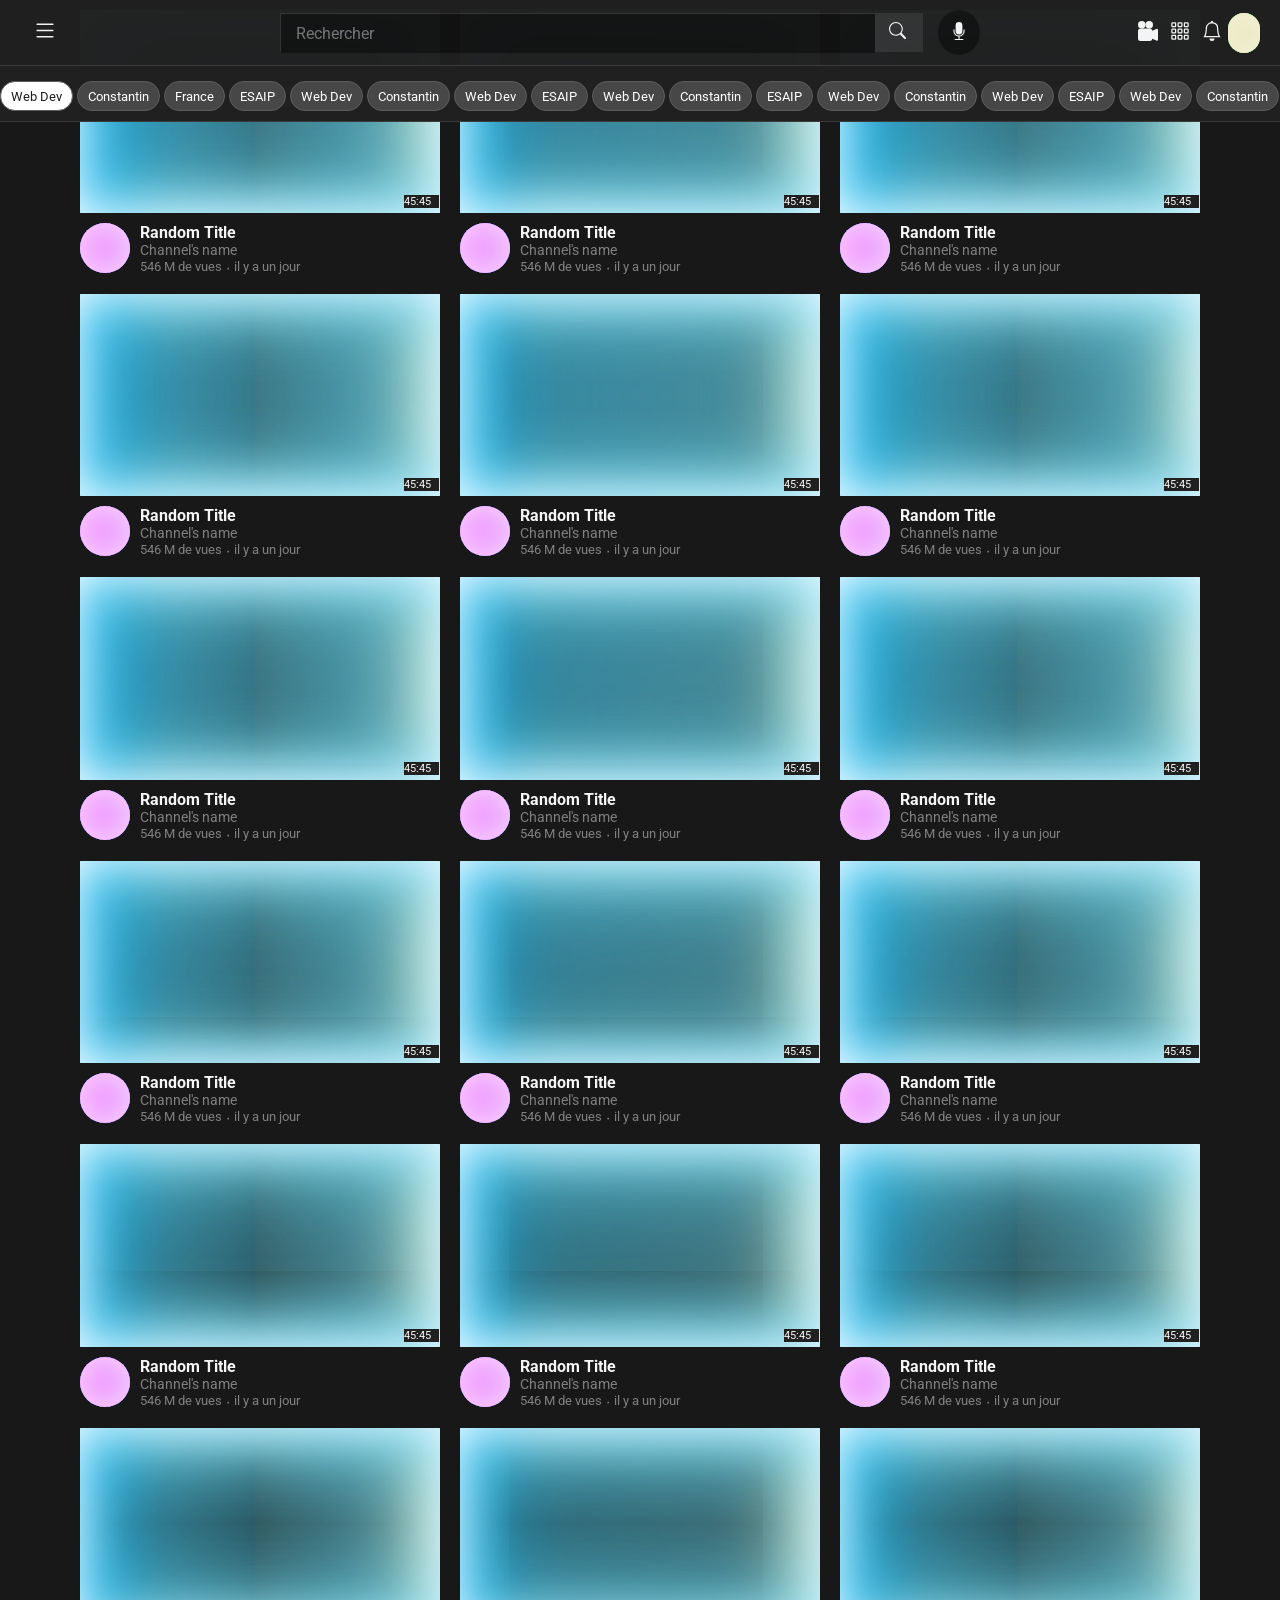
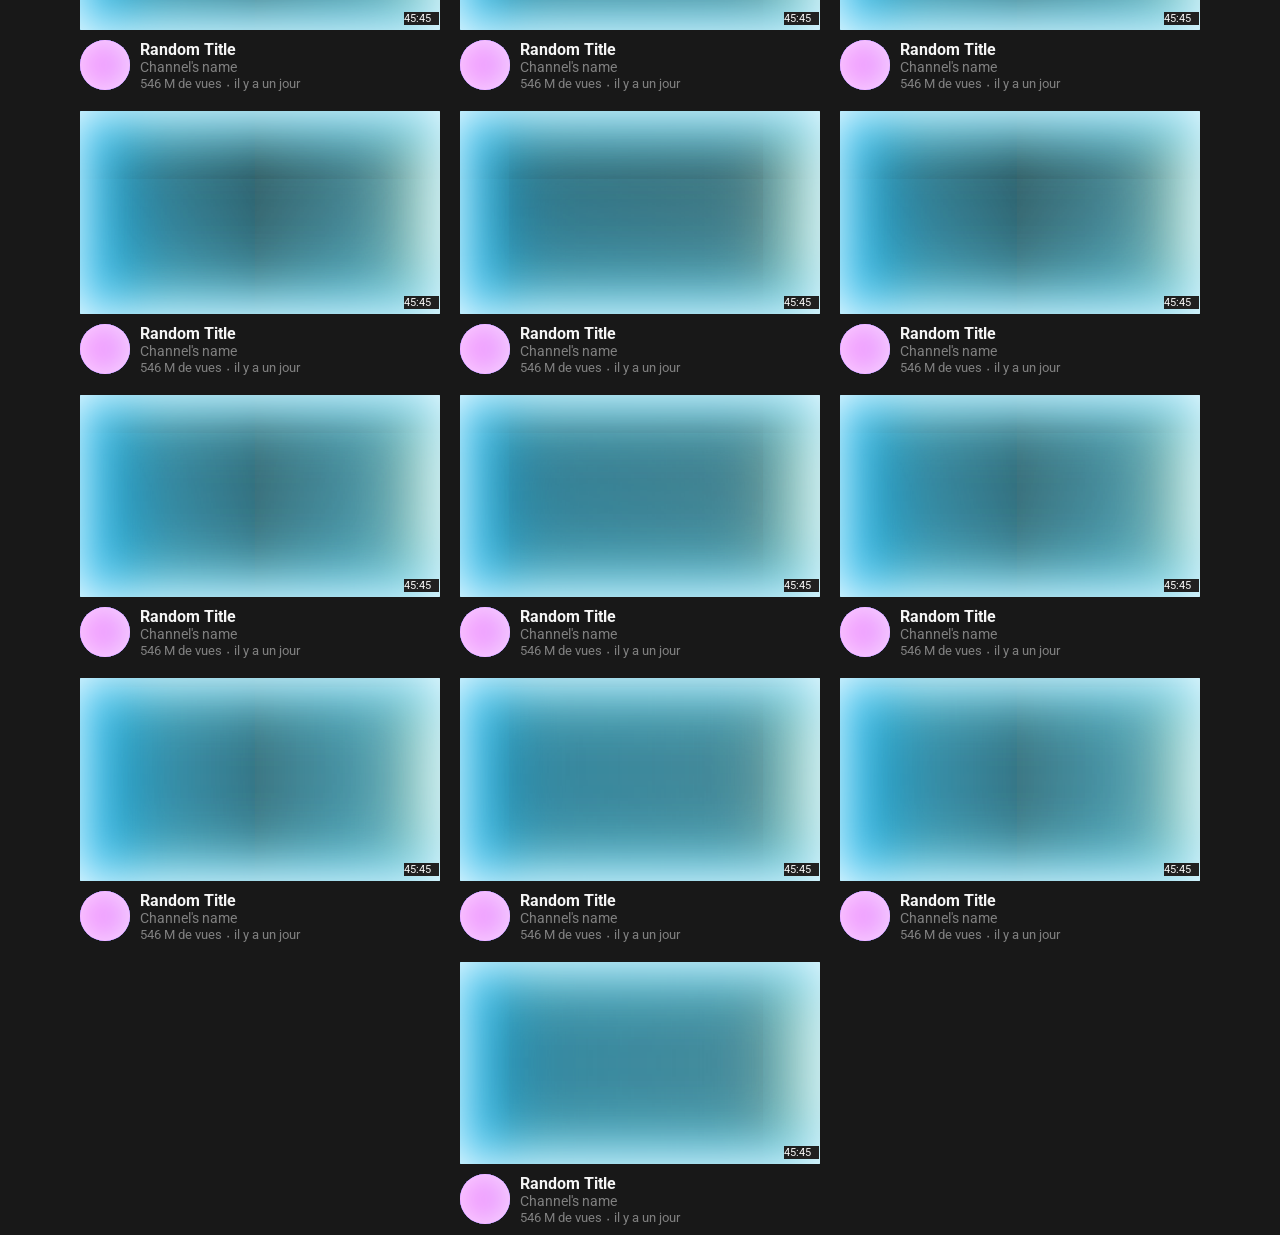
==== commit 4248beb0: "flex wrap fixed + 2 levels of div removed" ====
--- a/index.html
+++ b/index.html
@@ -365,383 +365,386 @@
     </div>
 
     <main>
-        <div class="item">
-            <div class="thumbnails">
-                <div id="time">45:45</div>
-            </div>
-            <div class="misc">
-                <a id='channelpp' href="channel_url"></a>
-                <div class="misctext">
-                    <h4 class="title">Random Title</h4>
-                    <p class="channel">Channel's name</p>
-                    <p class="stats">546 M de vues ⸳ il y a un jour</p>
-                </div>
-            </div>
-        </div>
-        <div class="item">
-            <div class="thumbnails">
-                <div id="time">45:45</div>
-            </div>
-            <div class="misc">
-                <a id='channelpp' href="channel_url"></a>
-                <div class="misctext">
-                    <h4 class="title">Random Title</h4>
-                    <p class="channel">Channel's name</p>
-                    <p class="stats">546 M de vues ⸳ il y a un jour</p>
-                </div>
-            </div>
-        </div>
-
-        <div class="item">
-            <div class="thumbnails">
-                <div id="time">45:45</div>
-            </div>
-            <div class="misc">
-                <a id='channelpp' href="channel_url"></a>
-                <div class="misctext">
-                    <h4 class="title">Random Title</h4>
-                    <p class="channel">Channel's name</p>
-                    <p class="stats">546 M de vues ⸳ il y a un jour</p>
-                </div>
-            </div>
-        </div>
-
-        <div class="item">
-            <div class="thumbnails">
-                <div id="time">45:45</div>
-            </div>
-            <div class="misc">
-                <a id='channelpp' href="channel_url"></a>
-                <div class="misctext">
-                    <h4 class="title">Random Title</h4>
-                    <p class="channel">Channel's name</p>
-                    <p class="stats">546 M de vues ⸳ il y a un jour</p>
-                </div>
-            </div>
-        </div>
-        
-        <div class="item">
-            <div class="thumbnails">
-                <div id="time">45:45</div>
-            </div>
-            <div class="misc">
-                <a id='channelpp' href="channel_url"></a>
-                <div class="misctext">
-                    <h4 class="title">Random Title</h4>
-                    <p class="channel">Channel's name</p>
-                    <p class="stats">546 M de vues ⸳ il y a un jour</p>
-                </div>
-            </div>
-        </div>
-
-        <div class="item">
-            <div class="thumbnails">
-                <div id="time">45:45</div>
-            </div>
-            <div class="misc">
-                <a id='channelpp' href="channel_url"></a>
-                <div class="misctext">
-                    <h4 class="title">Random Title</h4>
-                    <p class="channel">Channel's name</p>
-                    <p class="stats">546 M de vues ⸳ il y a un jour</p>
-                </div>
-            </div>
-        </div>
-        <div class="item">
-            <div class="thumbnails">
-                <div id="time">45:45</div>
-            </div>
-            <div class="misc">
-                <a id='channelpp' href="channel_url"></a>
-                <div class="misctext">
-                    <h4 class="title">Random Title</h4>
-                    <p class="channel">Channel's name</p>
-                    <p class="stats">546 M de vues ⸳ il y a un jour</p>
-                </div>
-            </div>
-        </div>
-
-        <div class="item">
-            <div class="thumbnails">
-                <div id="time">45:45</div>
-            </div>
-            <div class="misc">
-                <a id='channelpp' href="channel_url"></a>
-                <div class="misctext">
-                    <h4 class="title">Random Title</h4>
-                    <p class="channel">Channel's name</p>
-                    <p class="stats">546 M de vues ⸳ il y a un jour</p>
-                </div>
-            </div>
-        </div>
-        <div class="item">
-            <div class="thumbnails">
-                <div id="time">45:45</div>
-            </div>
-            <div class="misc">
-                <a id='channelpp' href="channel_url"></a>
-                <div class="misctext">
-                    <h4 class="title">Random Title</h4>
-                    <p class="channel">Channel's name</p>
-                    <p class="stats">546 M de vues ⸳ il y a un jour</p>
-                </div>
-            </div>
-        </div>
-
-        <div class="item">
-            <div class="thumbnails">
-                <div id="time">45:45</div>
-            </div>
-            <div class="misc">
-                <a id='channelpp' href="channel_url"></a>
-                <div class="misctext">
-                    <h4 class="title">Random Title</h4>
-                    <p class="channel">Channel's name</p>
-                    <p class="stats">546 M de vues ⸳ il y a un jour</p>
-                </div>
-            </div>
-        </div>
-        <div class="item">
-            <div class="thumbnails">
-                <div id="time">45:45</div>
-            </div>
-            <div class="misc">
-                <a id='channelpp' href="channel_url"></a>
-                <div class="misctext">
-                    <h4 class="title">Random Title</h4>
-                    <p class="channel">Channel's name</p>
-                    <p class="stats">546 M de vues ⸳ il y a un jour</p>
-                </div>
-            </div>
-        </div>
-
-        <div class="item">
-            <div class="thumbnails">
-                <div id="time">45:45</div>
-            </div>
-            <div class="misc">
-                <a id='channelpp' href="channel_url"></a>
-                <div class="misctext">
-                    <h4 class="title">Random Title</h4>
-                    <p class="channel">Channel's name</p>
-                    <p class="stats">546 M de vues ⸳ il y a un jour</p>
-                </div>
-            </div>
-        </div>
-        <div class="item">
-            <div class="thumbnails">
-                <div id="time">45:45</div>
-            </div>
-            <div class="misc">
-                <a id='channelpp' href="channel_url"></a>
-                <div class="misctext">
-                    <h4 class="title">Random Title</h4>
-                    <p class="channel">Channel's name</p>
-                    <p class="stats">546 M de vues ⸳ il y a un jour</p>
-                </div>
-            </div>
-        </div>
-
-        <div class="item">
-            <div class="thumbnails">
-                <div id="time">45:45</div>
-            </div>
-            <div class="misc">
-                <a id='channelpp' href="channel_url"></a>
-                <div class="misctext">
-                    <h4 class="title">Random Title</h4>
-                    <p class="channel">Channel's name</p>
-                    <p class="stats">546 M de vues ⸳ il y a un jour</p>
-                </div>
-            </div>
-        </div>
-        <div class="item">
-            <div class="thumbnails">
-                <div id="time">45:45</div>
-            </div>
-            <div class="misc">
-                <a id='channelpp' href="channel_url"></a>
-                <div class="misctext">
-                    <h4 class="title">Random Title</h4>
-                    <p class="channel">Channel's name</p>
-                    <p class="stats">546 M de vues ⸳ il y a un jour</p>
-                </div>
-            </div>
-        </div>
-
-        <div class="item">
-            <div class="thumbnails">
-                <div id="time">45:45</div>
-            </div>
-            <div class="misc">
-                <a id='channelpp' href="channel_url"></a>
-                <div class="misctext">
-                    <h4 class="title">Random Title</h4>
-                    <p class="channel">Channel's name</p>
-                    <p class="stats">546 M de vues ⸳ il y a un jour</p>
-                </div>
-            </div>
-        </div>
-        <div class="item">
-            <div class="thumbnails">
-                <div id="time">45:45</div>
-            </div>
-            <div class="misc">
-                <a id='channelpp' href="channel_url"></a>
-                <div class="misctext">
-                    <h4 class="title">Random Title</h4>
-                    <p class="channel">Channel's name</p>
-                    <p class="stats">546 M de vues ⸳ il y a un jour</p>
-                </div>
-            </div>
-        </div>
-
-        <div class="item">
-            <div class="thumbnails">
-                <div id="time">45:45</div>
-            </div>
-            <div class="misc">
-                <a id='channelpp' href="channel_url"></a>
-                <div class="misctext">
-                    <h4 class="title">Random Title</h4>
-                    <p class="channel">Channel's name</p>
-                    <p class="stats">546 M de vues ⸳ il y a un jour</p>
-                </div>
-            </div>
-        </div>
-        <div class="item">
-            <div class="thumbnails">
-                <div id="time">45:45</div>
-            </div>
-            <div class="misc">
-                <a id='channelpp' href="channel_url"></a>
-                <div class="misctext">
-                    <h4 class="title">Random Title</h4>
-                    <p class="channel">Channel's name</p>
-                    <p class="stats">546 M de vues ⸳ il y a un jour</p>
-                </div>
-            </div>
-        </div>
-
-        <div class="item">
-            <div class="thumbnails">
-                <div id="time">45:45</div>
-            </div>
-            <div class="misc">
-                <a id='channelpp' href="channel_url"></a>
-                <div class="misctext">
-                    <h4 class="title">Random Title</h4>
-                    <p class="channel">Channel's name</p>
-                    <p class="stats">546 M de vues ⸳ il y a un jour</p>
-                </div>
-            </div>
-        </div>
-        <div class="item">
-            <div class="thumbnails">
-                <div id="time">45:45</div>
-            </div>
-            <div class="misc">
-                <a id='channelpp' href="channel_url"></a>
-                <div class="misctext">
-                    <h4 class="title">Random Title</h4>
-                    <p class="channel">Channel's name</p>
-                    <p class="stats">546 M de vues ⸳ il y a un jour</p>
-                </div>
-            </div>
-        </div>
-
-        <div class="item">
-            <div class="thumbnails">
-                <div id="time">45:45</div>
-            </div>
-            <div class="misc">
-                <a id='channelpp' href="channel_url"></a>
-                <div class="misctext">
-                    <h4 class="title">Random Title</h4>
-                    <p class="channel">Channel's name</p>
-                    <p class="stats">546 M de vues ⸳ il y a un jour</p>
-                </div>
-            </div>
-        </div>
-        <div class="item">
-            <div class="thumbnails">
-                <div id="time">45:45</div>
-            </div>
-            <div class="misc">
-                <a id='channelpp' href="channel_url"></a>
-                <div class="misctext">
-                    <h4 class="title">Random Title</h4>
-                    <p class="channel">Channel's name</p>
-                    <p class="stats">546 M de vues ⸳ il y a un jour</p>
-                </div>
-            </div>
-        </div>
-
-        <div class="item">
-            <div class="thumbnails">
-                <div id="time">45:45</div>
-            </div>
-            <div class="misc">
-                <a id='channelpp' href="channel_url"></a>
-                <div class="misctext">
-                    <h4 class="title">Random Title</h4>
-                    <p class="channel">Channel's name</p>
-                    <p class="stats">546 M de vues ⸳ il y a un jour</p>
-                </div>
-            </div>
-        </div>
-        
-        
-        <div class="item">
-            <div class="thumbnails">
-                <div id="time">45:45</div>
-            </div>
-            <div class="misc">
-                <a id='channelpp' href="channel_url"></a>
-                <div class="misctext">
-                    <h4 class="title">Random Title</h4>
-                    <p class="channel">Channel's name</p>
-                    <p class="stats">546 M de vues ⸳ il y a un jour</p>
-                </div>
-            </div>
-        </div>
-
-        <div class="item">
-            <div class="thumbnails">
-                <div id="time">45:45</div>
-            </div>
-            <div class="misc">
-                <a id='channelpp' href="channel_url"></a>
-                <div class="misctext">
-                    <h4 class="title">Random Title</h4>
-                    <p class="channel">Channel's name</p>
-                    <p class="stats">546 M de vues ⸳ il y a un jour</p>
-                </div>
-            </div>
-        </div><div class="item">
-            <div class="thumbnails">
-                <div id="time">45:45</div>
-            </div>
-            <div class="misc">
-                <a id='channelpp' href="channel_url"></a>
-                <div class="misctext">
-                    <h4 class="title">Random Title</h4>
-                    <p class="channel">Channel's name</p>
-                    <p class="stats">546 M de vues ⸳ il y a un jour</p>
-                </div>
-            </div>
-        </div>
-
-        <div class="item">
-            <div class="thumbnails">
-                <div id="time">45:45</div>
-            </div>
-            <div class="misc">
-                <a id='channelpp' href="channel_url"></a>
-                <div class="misctext">
-                    <h4 class="title">Random Title</h4>
-                    <p class="channel">Channel's name</p>
-                    <p class="stats">546 M de vues ⸳ il y a un jour</p>
+        <div id="general">
+            <div class="item">
+                <div class="thumbnails">
+                    <div id="time">45:45</div>
+                </div>
+                <div class="misc">
+                    <a id='channelpp' href="channel_url"></a>
+                    <div class="misctext">
+                        <h4 class="title">Random Title</h4>
+                        <p class="channel">Channel's name</p>
+                        <p class="stats">546 M de vues ⸳ il y a un jour</p>
+                    </div>
+                </div>
+            </div>
+            <div class="item">
+                <div class="thumbnails">
+                    <div id="time">45:45</div>
+                </div>
+                <div class="misc">
+                    <a id='channelpp' href="channel_url"></a>
+                    <div class="misctext">
+                        <h4 class="title">Random Title</h4>
+                        <p class="channel">Channel's name</p>
+                        <p class="stats">546 M de vues ⸳ il y a un jour</p>
+                    </div>
+                </div>
+            </div>
+
+            <div class="item">
+                <div class="thumbnails">
+                    <div id="time">45:45</div>
+                </div>
+                <div class="misc">
+                    <a id='channelpp' href="channel_url"></a>
+                    <div class="misctext">
+                        <h4 class="title">Random Title</h4>
+                        <p class="channel">Channel's name</p>
+                        <p class="stats">546 M de vues ⸳ il y a un jour</p>
+                    </div>
+                </div>
+            </div>
+
+            <div class="item">
+                <div class="thumbnails">
+                    <div id="time">45:45</div>
+                </div>
+                <div class="misc">
+                    <a id='channelpp' href="channel_url"></a>
+                    <div class="misctext">
+                        <h4 class="title">Random Title</h4>
+                        <p class="channel">Channel's name</p>
+                        <p class="stats">546 M de vues ⸳ il y a un jour</p>
+                    </div>
+                </div>
+            </div>
+
+            <div class="item">
+                <div class="thumbnails">
+                    <div id="time">45:45</div>
+                </div>
+                <div class="misc">
+                    <a id='channelpp' href="channel_url"></a>
+                    <div class="misctext">
+                        <h4 class="title">Random Title</h4>
+                        <p class="channel">Channel's name</p>
+                        <p class="stats">546 M de vues ⸳ il y a un jour</p>
+                    </div>
+                </div>
+            </div>
+
+            <div class="item">
+                <div class="thumbnails">
+                    <div id="time">45:45</div>
+                </div>
+                <div class="misc">
+                    <a id='channelpp' href="channel_url"></a>
+                    <div class="misctext">
+                        <h4 class="title">Random Title</h4>
+                        <p class="channel">Channel's name</p>
+                        <p class="stats">546 M de vues ⸳ il y a un jour</p>
+                    </div>
+                </div>
+            </div>
+            <div class="item">
+                <div class="thumbnails">
+                    <div id="time">45:45</div>
+                </div>
+                <div class="misc">
+                    <a id='channelpp' href="channel_url"></a>
+                    <div class="misctext">
+                        <h4 class="title">Random Title</h4>
+                        <p class="channel">Channel's name</p>
+                        <p class="stats">546 M de vues ⸳ il y a un jour</p>
+                    </div>
+                </div>
+            </div>
+
+            <div class="item">
+                <div class="thumbnails">
+                    <div id="time">45:45</div>
+                </div>
+                <div class="misc">
+                    <a id='channelpp' href="channel_url"></a>
+                    <div class="misctext">
+                        <h4 class="title">Random Title</h4>
+                        <p class="channel">Channel's name</p>
+                        <p class="stats">546 M de vues ⸳ il y a un jour</p>
+                    </div>
+                </div>
+            </div>
+            <div class="item">
+                <div class="thumbnails">
+                    <div id="time">45:45</div>
+                </div>
+                <div class="misc">
+                    <a id='channelpp' href="channel_url"></a>
+                    <div class="misctext">
+                        <h4 class="title">Random Title</h4>
+                        <p class="channel">Channel's name</p>
+                        <p class="stats">546 M de vues ⸳ il y a un jour</p>
+                    </div>
+                </div>
+            </div>
+
+            <div class="item">
+                <div class="thumbnails">
+                    <div id="time">45:45</div>
+                </div>
+                <div class="misc">
+                    <a id='channelpp' href="channel_url"></a>
+                    <div class="misctext">
+                        <h4 class="title">Random Title</h4>
+                        <p class="channel">Channel's name</p>
+                        <p class="stats">546 M de vues ⸳ il y a un jour</p>
+                    </div>
+                </div>
+            </div>
+            <div class="item">
+                <div class="thumbnails">
+                    <div id="time">45:45</div>
+                </div>
+                <div class="misc">
+                    <a id='channelpp' href="channel_url"></a>
+                    <div class="misctext">
+                        <h4 class="title">Random Title</h4>
+                        <p class="channel">Channel's name</p>
+                        <p class="stats">546 M de vues ⸳ il y a un jour</p>
+                    </div>
+                </div>
+            </div>
+
+            <div class="item">
+                <div class="thumbnails">
+                    <div id="time">45:45</div>
+                </div>
+                <div class="misc">
+                    <a id='channelpp' href="channel_url"></a>
+                    <div class="misctext">
+                        <h4 class="title">Random Title</h4>
+                        <p class="channel">Channel's name</p>
+                        <p class="stats">546 M de vues ⸳ il y a un jour</p>
+                    </div>
+                </div>
+            </div>
+            <div class="item">
+                <div class="thumbnails">
+                    <div id="time">45:45</div>
+                </div>
+                <div class="misc">
+                    <a id='channelpp' href="channel_url"></a>
+                    <div class="misctext">
+                        <h4 class="title">Random Title</h4>
+                        <p class="channel">Channel's name</p>
+                        <p class="stats">546 M de vues ⸳ il y a un jour</p>
+                    </div>
+                </div>
+            </div>
+
+            <div class="item">
+                <div class="thumbnails">
+                    <div id="time">45:45</div>
+                </div>
+                <div class="misc">
+                    <a id='channelpp' href="channel_url"></a>
+                    <div class="misctext">
+                        <h4 class="title">Random Title</h4>
+                        <p class="channel">Channel's name</p>
+                        <p class="stats">546 M de vues ⸳ il y a un jour</p>
+                    </div>
+                </div>
+            </div>
+            <div class="item">
+                <div class="thumbnails">
+                    <div id="time">45:45</div>
+                </div>
+                <div class="misc">
+                    <a id='channelpp' href="channel_url"></a>
+                    <div class="misctext">
+                        <h4 class="title">Random Title</h4>
+                        <p class="channel">Channel's name</p>
+                        <p class="stats">546 M de vues ⸳ il y a un jour</p>
+                    </div>
+                </div>
+            </div>
+
+            <div class="item">
+                <div class="thumbnails">
+                    <div id="time">45:45</div>
+                </div>
+                <div class="misc">
+                    <a id='channelpp' href="channel_url"></a>
+                    <div class="misctext">
+                        <h4 class="title">Random Title</h4>
+                        <p class="channel">Channel's name</p>
+                        <p class="stats">546 M de vues ⸳ il y a un jour</p>
+                    </div>
+                </div>
+            </div>
+            <div class="item">
+                <div class="thumbnails">
+                    <div id="time">45:45</div>
+                </div>
+                <div class="misc">
+                    <a id='channelpp' href="channel_url"></a>
+                    <div class="misctext">
+                        <h4 class="title">Random Title</h4>
+                        <p class="channel">Channel's name</p>
+                        <p class="stats">546 M de vues ⸳ il y a un jour</p>
+                    </div>
+                </div>
+            </div>
+
+            <div class="item">
+                <div class="thumbnails">
+                    <div id="time">45:45</div>
+                </div>
+                <div class="misc">
+                    <a id='channelpp' href="channel_url"></a>
+                    <div class="misctext">
+                        <h4 class="title">Random Title</h4>
+                        <p class="channel">Channel's name</p>
+                        <p class="stats">546 M de vues ⸳ il y a un jour</p>
+                    </div>
+                </div>
+            </div>
+            <div class="item">
+                <div class="thumbnails">
+                    <div id="time">45:45</div>
+                </div>
+                <div class="misc">
+                    <a id='channelpp' href="channel_url"></a>
+                    <div class="misctext">
+                        <h4 class="title">Random Title</h4>
+                        <p class="channel">Channel's name</p>
+                        <p class="stats">546 M de vues ⸳ il y a un jour</p>
+                    </div>
+                </div>
+            </div>
+
+            <div class="item">
+                <div class="thumbnails">
+                    <div id="time">45:45</div>
+                </div>
+                <div class="misc">
+                    <a id='channelpp' href="channel_url"></a>
+                    <div class="misctext">
+                        <h4 class="title">Random Title</h4>
+                        <p class="channel">Channel's name</p>
+                        <p class="stats">546 M de vues ⸳ il y a un jour</p>
+                    </div>
+                </div>
+            </div>
+            <div class="item">
+                <div class="thumbnails">
+                    <div id="time">45:45</div>
+                </div>
+                <div class="misc">
+                    <a id='channelpp' href="channel_url"></a>
+                    <div class="misctext">
+                        <h4 class="title">Random Title</h4>
+                        <p class="channel">Channel's name</p>
+                        <p class="stats">546 M de vues ⸳ il y a un jour</p>
+                    </div>
+                </div>
+            </div>
+
+            <div class="item">
+                <div class="thumbnails">
+                    <div id="time">45:45</div>
+                </div>
+                <div class="misc">
+                    <a id='channelpp' href="channel_url"></a>
+                    <div class="misctext">
+                        <h4 class="title">Random Title</h4>
+                        <p class="channel">Channel's name</p>
+                        <p class="stats">546 M de vues ⸳ il y a un jour</p>
+                    </div>
+                </div>
+            </div>
+            <div class="item">
+                <div class="thumbnails">
+                    <div id="time">45:45</div>
+                </div>
+                <div class="misc">
+                    <a id='channelpp' href="channel_url"></a>
+                    <div class="misctext">
+                        <h4 class="title">Random Title</h4>
+                        <p class="channel">Channel's name</p>
+                        <p class="stats">546 M de vues ⸳ il y a un jour</p>
+                    </div>
+                </div>
+            </div>
+
+            <div class="item">
+                <div class="thumbnails">
+                    <div id="time">45:45</div>
+                </div>
+                <div class="misc">
+                    <a id='channelpp' href="channel_url"></a>
+                    <div class="misctext">
+                        <h4 class="title">Random Title</h4>
+                        <p class="channel">Channel's name</p>
+                        <p class="stats">546 M de vues ⸳ il y a un jour</p>
+                    </div>
+                </div>
+            </div>
+
+
+            <div class="item">
+                <div class="thumbnails">
+                    <div id="time">45:45</div>
+                </div>
+                <div class="misc">
+                    <a id='channelpp' href="channel_url"></a>
+                    <div class="misctext">
+                        <h4 class="title">Random Title</h4>
+                        <p class="channel">Channel's name</p>
+                        <p class="stats">546 M de vues ⸳ il y a un jour</p>
+                    </div>
+                </div>
+            </div>
+
+            <div class="item">
+                <div class="thumbnails">
+                    <div id="time">45:45</div>
+                </div>
+                <div class="misc">
+                    <a id='channelpp' href="channel_url"></a>
+                    <div class="misctext">
+                        <h4 class="title">Random Title</h4>
+                        <p class="channel">Channel's name</p>
+                        <p class="stats">546 M de vues ⸳ il y a un jour</p>
+                    </div>
+                </div>
+            </div>
+            <div class="item">
+                <div class="thumbnails">
+                    <div id="time">45:45</div>
+                </div>
+                <div class="misc">
+                    <a id='channelpp' href="channel_url"></a>
+                    <div class="misctext">
+                        <h4 class="title">Random Title</h4>
+                        <p class="channel">Channel's name</p>
+                        <p class="stats">546 M de vues ⸳ il y a un jour</p>
+                    </div>
+                </div>
+            </div>
+
+            <div class="item">
+                <div class="thumbnails">
+                    <div id="time">45:45</div>
+                </div>
+                <div class="misc">
+                    <a id='channelpp' href="channel_url"></a>
+                    <div class="misctext">
+                        <h4 class="title">Random Title</h4>
+                        <p class="channel">Channel's name</p>
+                        <p class="stats">546 M de vues ⸳ il y a un jour</p>
+                    </div>
                 </div>
             </div>
         </div>
--- a/style.css
+++ b/style.css
@@ -267,16 +267,20 @@
     margin-left: 10px;
 }
 
-main {
-    width: 75%;
-    display: flex;
-    justify-content: flex-start;
-    flex-direction: row;
-    flex-wrap: wrap;
+main{
+    display: grid;
+    place-items: center;
     margin-top: 130px;
     margin-left: 250px;
-    padding-left: 70px;
-    padding-right: 70px;
+    width: 100%-250px;
+}
+
+#general{
+    display: flex;
+    justify-content: center;
+    flex-direction: row;
+    margin-left: auto;
+    flex-wrap: wrap;
     background-color: #181818;
 }
 
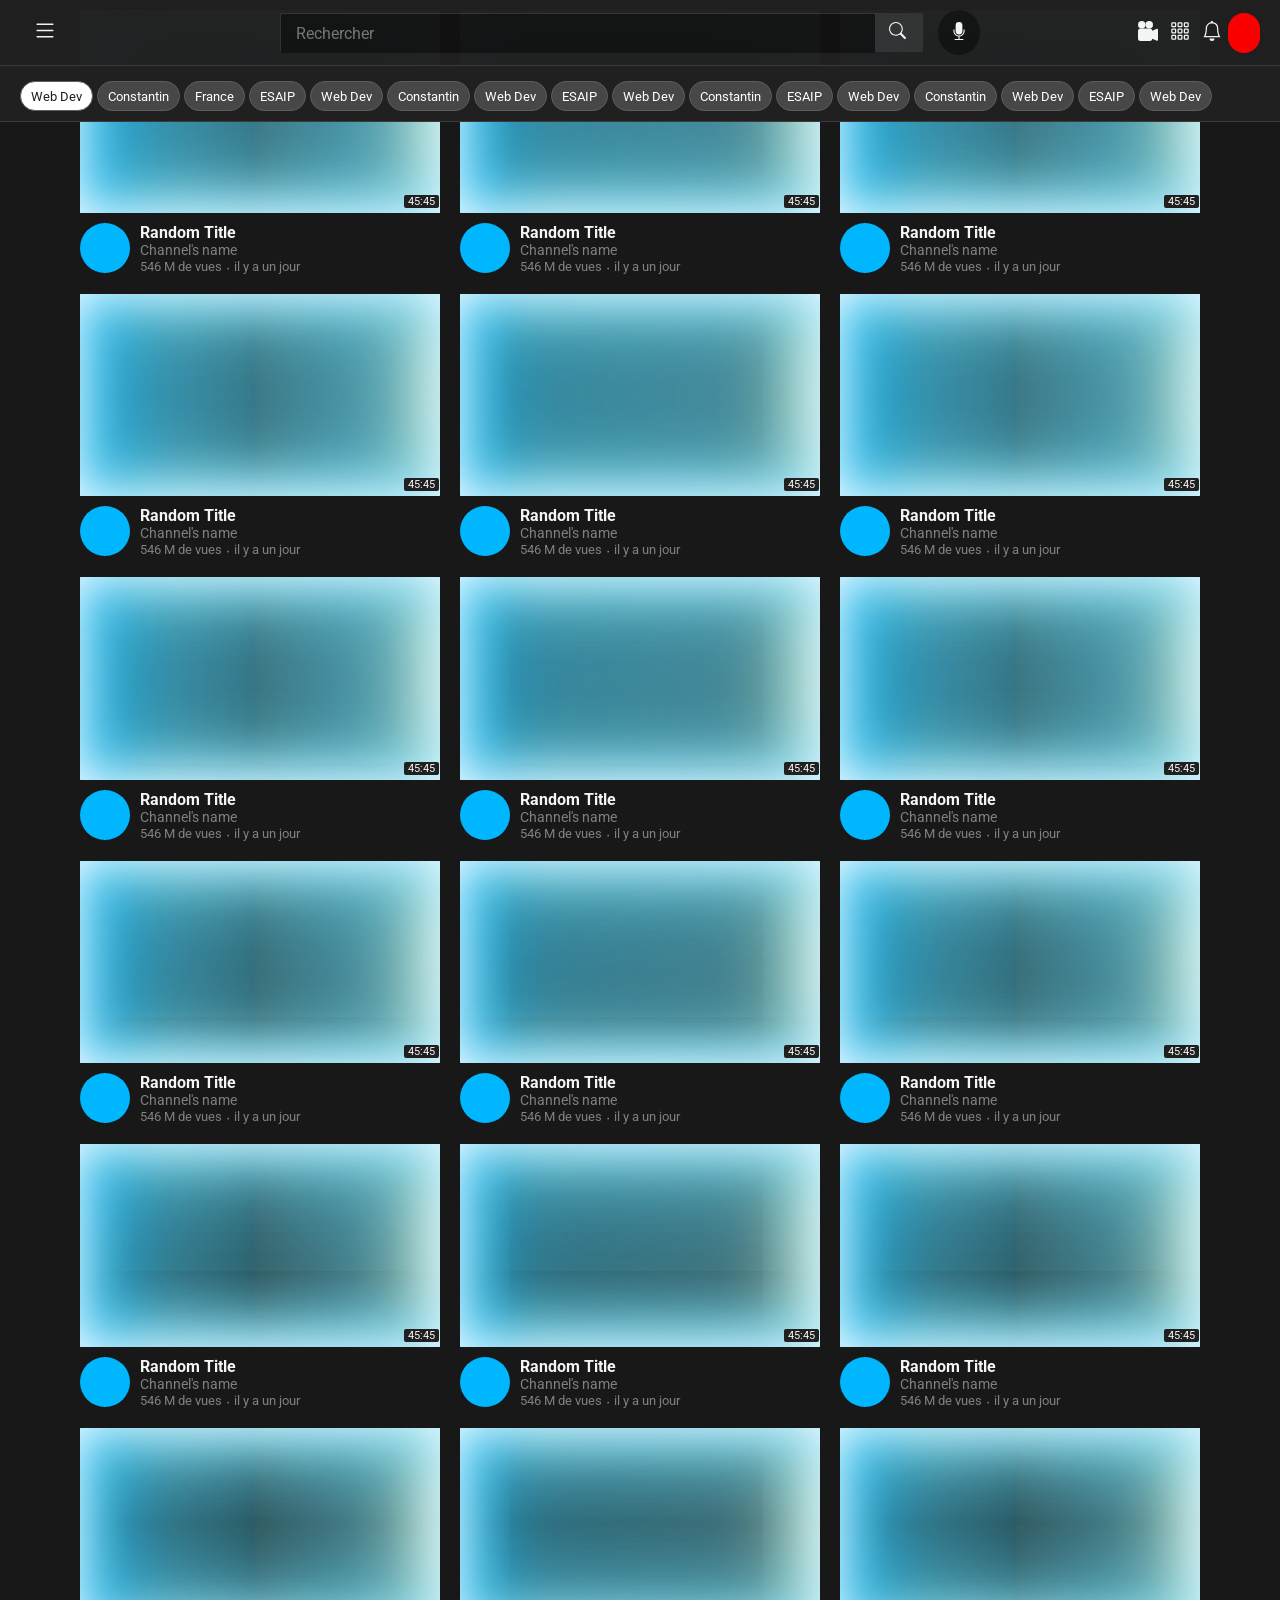
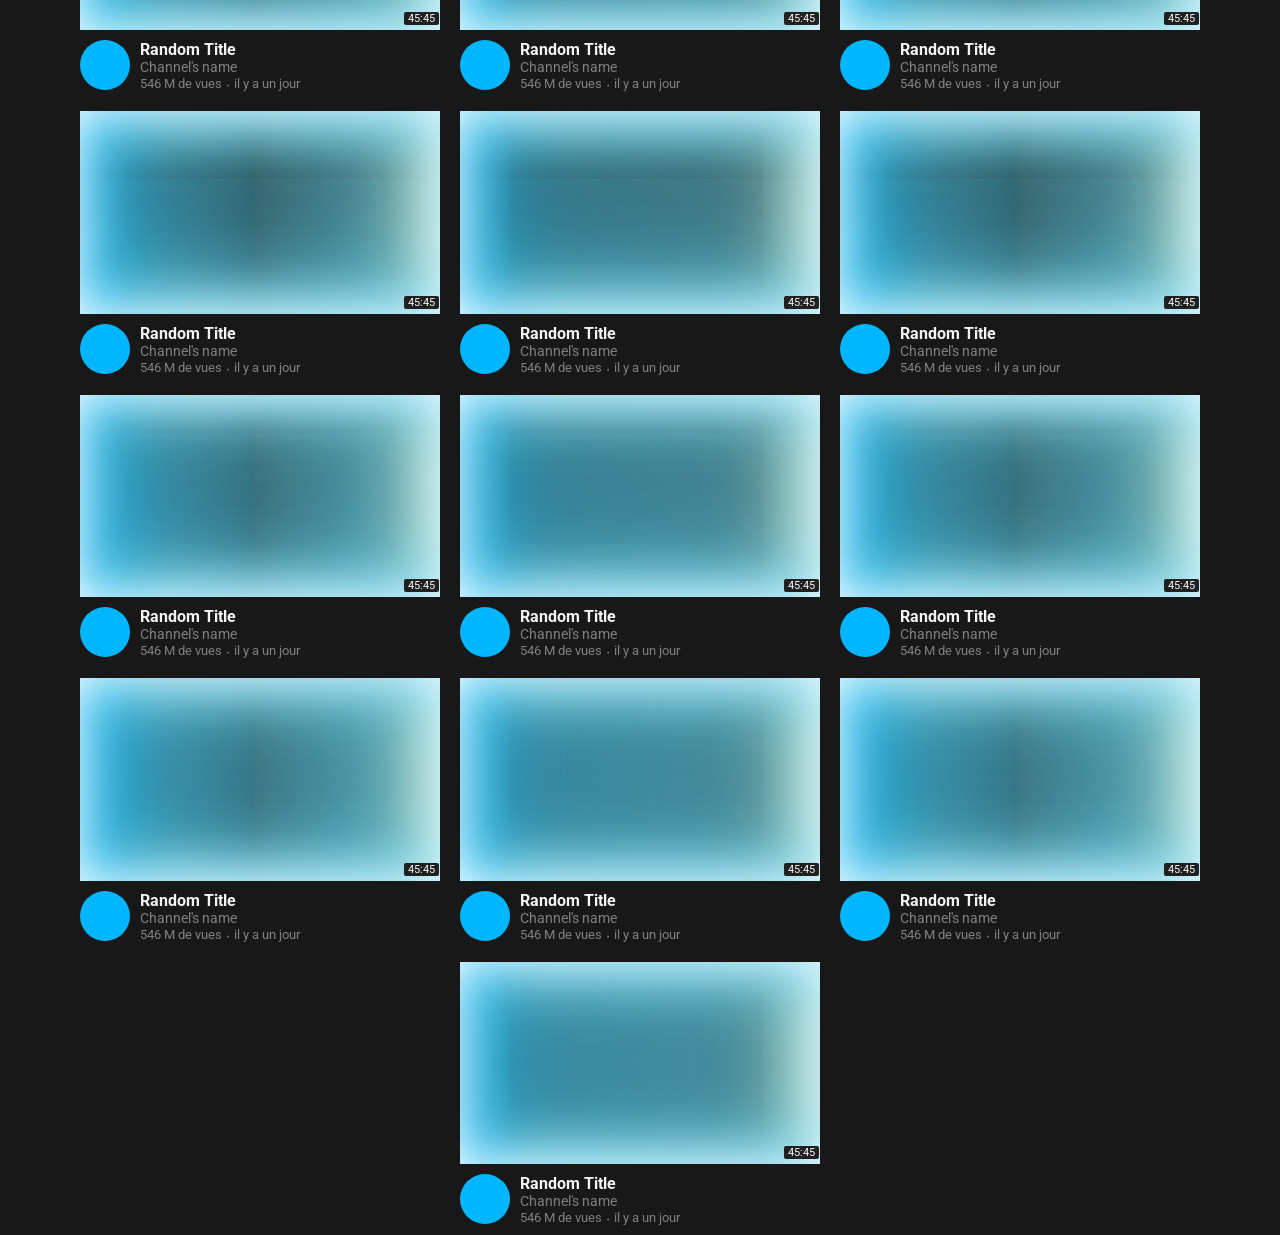
==== commit 7c1bb4ca: "adjustements : begin to become perfect" ====
--- a/index.html
+++ b/index.html
@@ -10,6 +10,7 @@
     <link rel="preconnect" href="https://fonts.googleapis.com">
     <link rel="preconnect" href="https://fonts.gstatic.com" crossorigin>
     <link href="https://fonts.googleapis.com/css2?family=Roboto&display=swap" rel="stylesheet">
+    <link rel="shortcut icon" type="image/jpg" href="youtube.png"/>
     <title>YouTube</title>
 </head>
 
@@ -78,8 +79,6 @@
         </nav>
     </header>
 
-
-
     <aside>
         <nav>
             <div class="group_nav">
@@ -362,6 +361,10 @@
         <button class="suggestion">Web Dev</button>
         <button class="suggestion">Constantin</button>
         <button class="suggestion">ESAIP</button>
+        <button class="suggestion">ESAIP</button>
+        <button class="suggestion">Web Dev</button>
+        <button class="suggestion">Constantin</button>
+        <button class="suggestion">ESAIP</button>
     </div>
 
     <main>
--- a/style.css
+++ b/style.css
@@ -2,12 +2,7 @@
     font-family: 'Roboto', sans-serif;
 }
 
-html {
-    padding: 0px;
-    margin: 0px;
-}
-
-body {
+html, body {
     background-color: #181818;
     color: whitesmoke;
     margin: 0px;
@@ -15,20 +10,20 @@
 }
 
 header {
+    opacity: 0.985;
+    background-color: #202020;
     position: fixed;
     top: 0px;
     display: flex;
-    opacity: 0.985;
     flex-direction: row;
     justify-content: space-between;
-    background-color: #202020;
     height: 65px;
     width: 100%;
-    padding: 0px;
-    margin: 0px;
-}
-
-/* header CLEARED */
+}
+
+header button{
+    aspect-ratio: 1;
+}
 
 header>* {
     display: flex;
@@ -50,6 +45,7 @@
     color: whitesmoke;
     font-size: 20px;
     background-color: transparent;
+    aspect-ratio: 1;
     width: 50px;
     border: 0px transparent solid;
 }
@@ -67,20 +63,13 @@
     margin: auto;
 }
 
-#button_search{
+#button_search {
     background-color: transparent;
     border: 0px transparent solid;
     border-radius: 100px;
     padding-left: 10px;
 }
-
-#dark a{
-    width: 20px;
-    padding: 0px;
-    display: grid;
-    place-items: center;
-}
-
+    
 #dark {
     background-color: #323232;
     border: #323232 solid 1px;
@@ -90,6 +79,14 @@
     width: 100%;
 }
 
+#dark a {
+    width: 20px;
+    padding: 0px;
+    display: grid;
+    place-items: center;
+    margin-left: 15px;
+    margin-top: 10px;
+}
 
 #dark input {
     width: 90%;
@@ -102,17 +99,12 @@
     font-size: 1rem;
 }
 
-/* ajustement du logo loupe */
-#dark a {
-    margin-left: 15px;
-    margin-top: 10px;
-}
-
 #dark input:focus {
     outline: solid 1px #204e8a;
 }
 
 /* logo de recherche vocale */
+
 #voice_search {
     background-color: #121212;
     width: 45px;
@@ -146,20 +138,8 @@
 }
 
 #profile {
-    box-shadow:
-        inset 0 0 50px #fff,
-        /* inner white */
-        inset 20px 0 80px rgb(219, 182, 18),
-        /* inner left magenta short */
-        inset -20px 0 80px #0ff,
-        /* inner right cyan short */
-        inset 20px 0 300px rgb(211, 186, 44),
-        /* inner left magenta broad */
-        inset -20px 0 300px #0ff
-        /* inner right cyan broad */
-}
-
-/* SUGGESTIONS AI */
+    background-color: red;
+}
 
 #sub_header {
     position: fixed;
@@ -172,12 +152,10 @@
     margin-top: 65px;
     height: 55px;
     overflow: hidden;
-    padding-left: 10px;
-}
-
-.suggestion:first-child {
-    background-color: white;
-    color: #202020;
+}
+
+.group_nav {
+    border-bottom: 1px rgb(58, 58, 58) solid;
 }
 
 .group_nav h3 {
@@ -198,8 +176,10 @@
     margin-top: 15px;
 }
 
-.group_nav {
-    border-bottom: 1px rgb(58, 58, 58) solid;
+.suggestion:first-child {
+    background-color: white;
+    color: #202020;
+    margin-left: 20px;
 }
 
 .suggestion:hover {
@@ -216,12 +196,12 @@
     cursor: pointer;
 }
 
-aside{
+aside {
     position: fixed;
     top: 65px;
     height: 100%;
     overflow: auto;
-    width:250px;
+    width: 250px;
     background-color: #202020;
 }
 
@@ -247,7 +227,7 @@
     width: 220px;
 }
 
-.group_nav:last-child{
+.group_nav:last-child {
     border: 0px transparent solid;
 }
 
@@ -267,7 +247,7 @@
     margin-left: 10px;
 }
 
-main{
+main {
     display: grid;
     place-items: center;
     margin-top: 130px;
@@ -275,7 +255,7 @@
     width: 100%-250px;
 }
 
-#general{
+#general {
     display: flex;
     justify-content: center;
     flex-direction: row;
@@ -289,17 +269,7 @@
     height: 50px;
     border: transparent 0px solid;
     border-radius: 50%;
-    box-shadow:
-        inset 0 0 50px #fff,
-        /* inner white */
-        inset 20px 0 80px #f0f,
-        /* inner left magenta short */
-        inset -20px 0 80px #0ff,
-        /* inner right cyan short */
-        inset 20px 0 300px #f0f,
-        /* inner left magenta broad */
-        inset -20px 0 300px #0ff;
-    /* outer right cyan */
+    background-color: rgb(0, 183, 255);
 }
 
 h4 {
@@ -312,11 +282,6 @@
     display: flex;
     flex-direction: row;
     justify-content: space-between;
-}
-
-hr {
-    color: white;
-    width: 80%;
 }
 
 #time {
@@ -327,6 +292,10 @@
     font-size: 0.7rem;
     justify-content: center;
     margin-left: 90%;
+    display: flex;
+    flex-direction: row;
+    justify-content: center;
+    border-radius: 2px;
 }
 
 .misc {
@@ -364,15 +333,10 @@
     background-color: black;
     box-shadow:
         inset 0 0 50px #fff,
-        /* inner white */
         inset 20px 0 80px rgb(0, 183, 255),
-        /* inner left magenta short */
         inset -20px 0 80px lemonchiffon,
-        /* inner right cyan short */
         inset 20px 0 300px rgb(0, 183, 255),
-        /* inner left magenta broad */
         inset -20px 0 300px lemonchiffon;
-    /* inner right cyan broad */
 
     border: transparent 0px solid;
     border-radius: 1px;
@@ -387,18 +351,17 @@
 
 @media screen and (max-width: 1700px) {
     aside {
-      display: none;
-      flex-direction: row;
-      position: absolute;
-      bottom: 0px;
+        display: none;
+        flex-direction: row;
+        position: absolute;
+        bottom: 0px;
     }
 
-    #sub_header{
+    #sub_header {
         width: 100%;
     }
 
-    main{
+    main {
         margin: auto;
     }
-
-  }+}
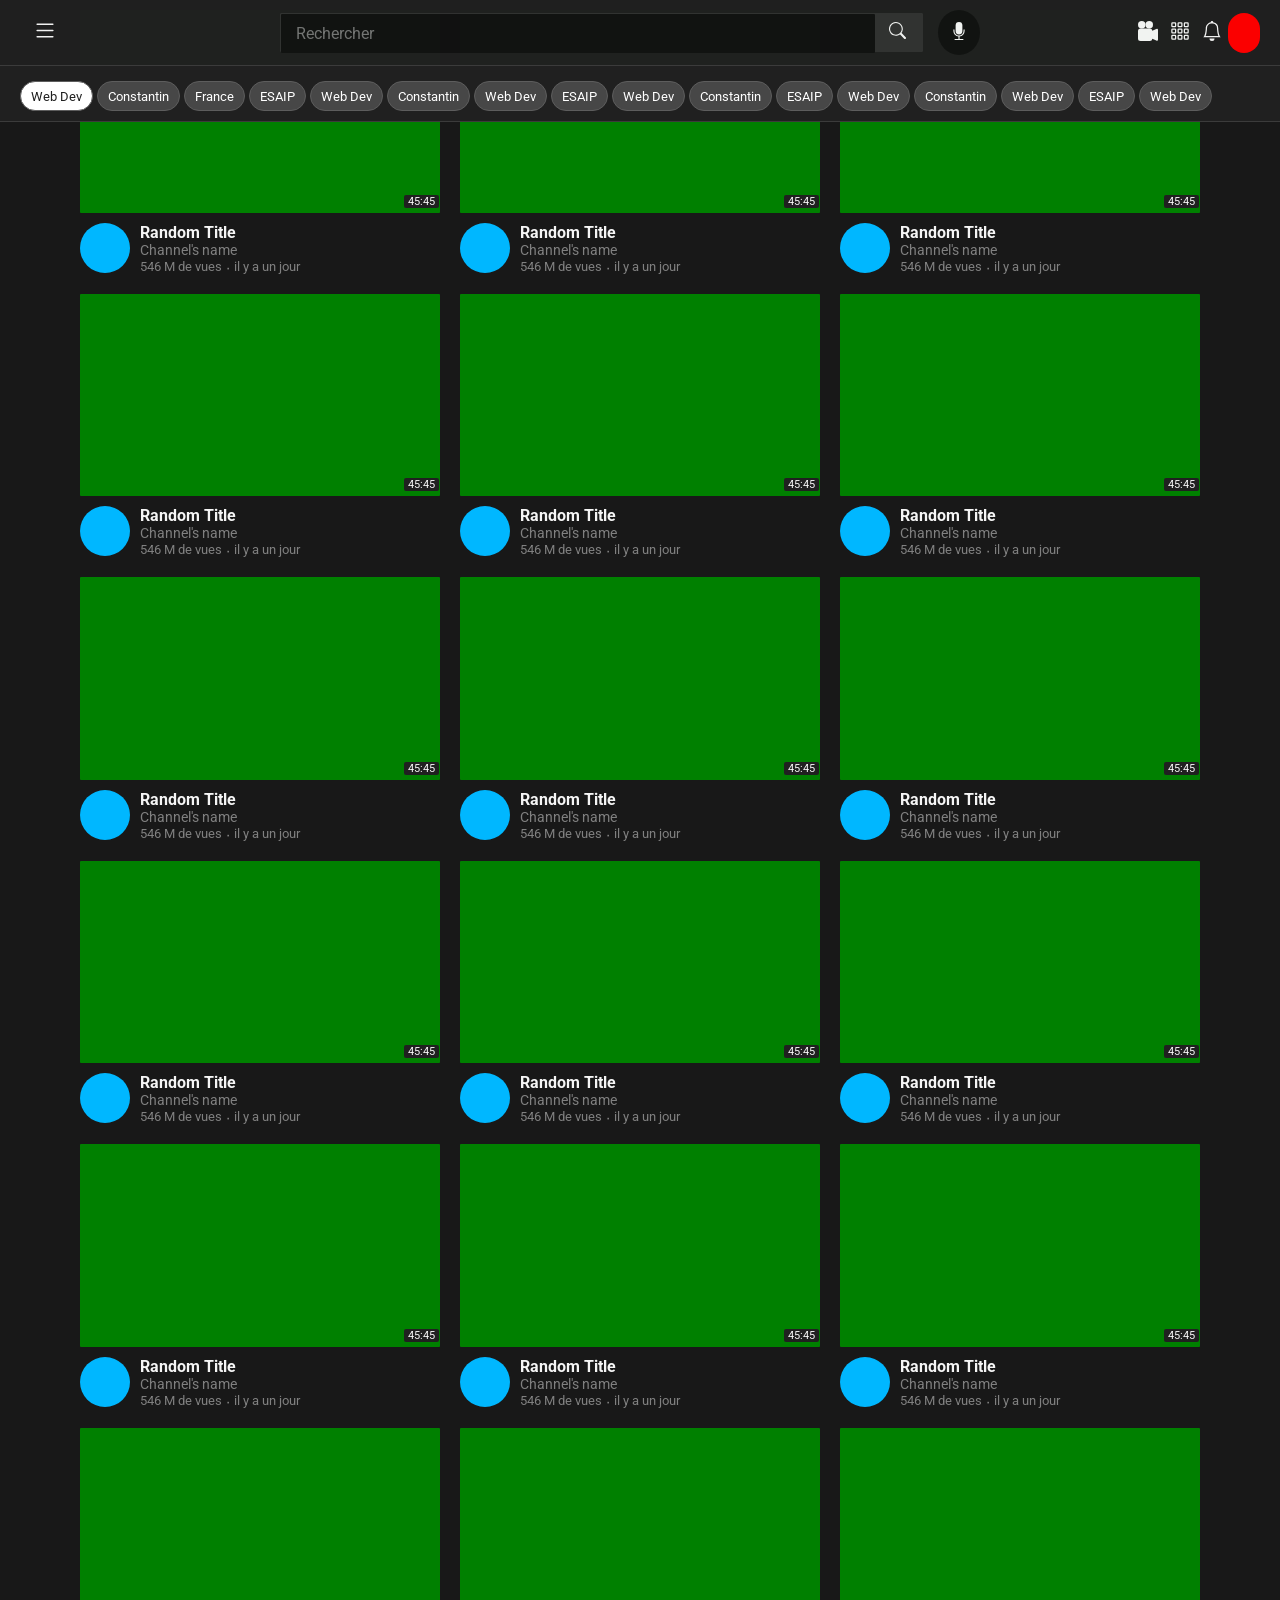
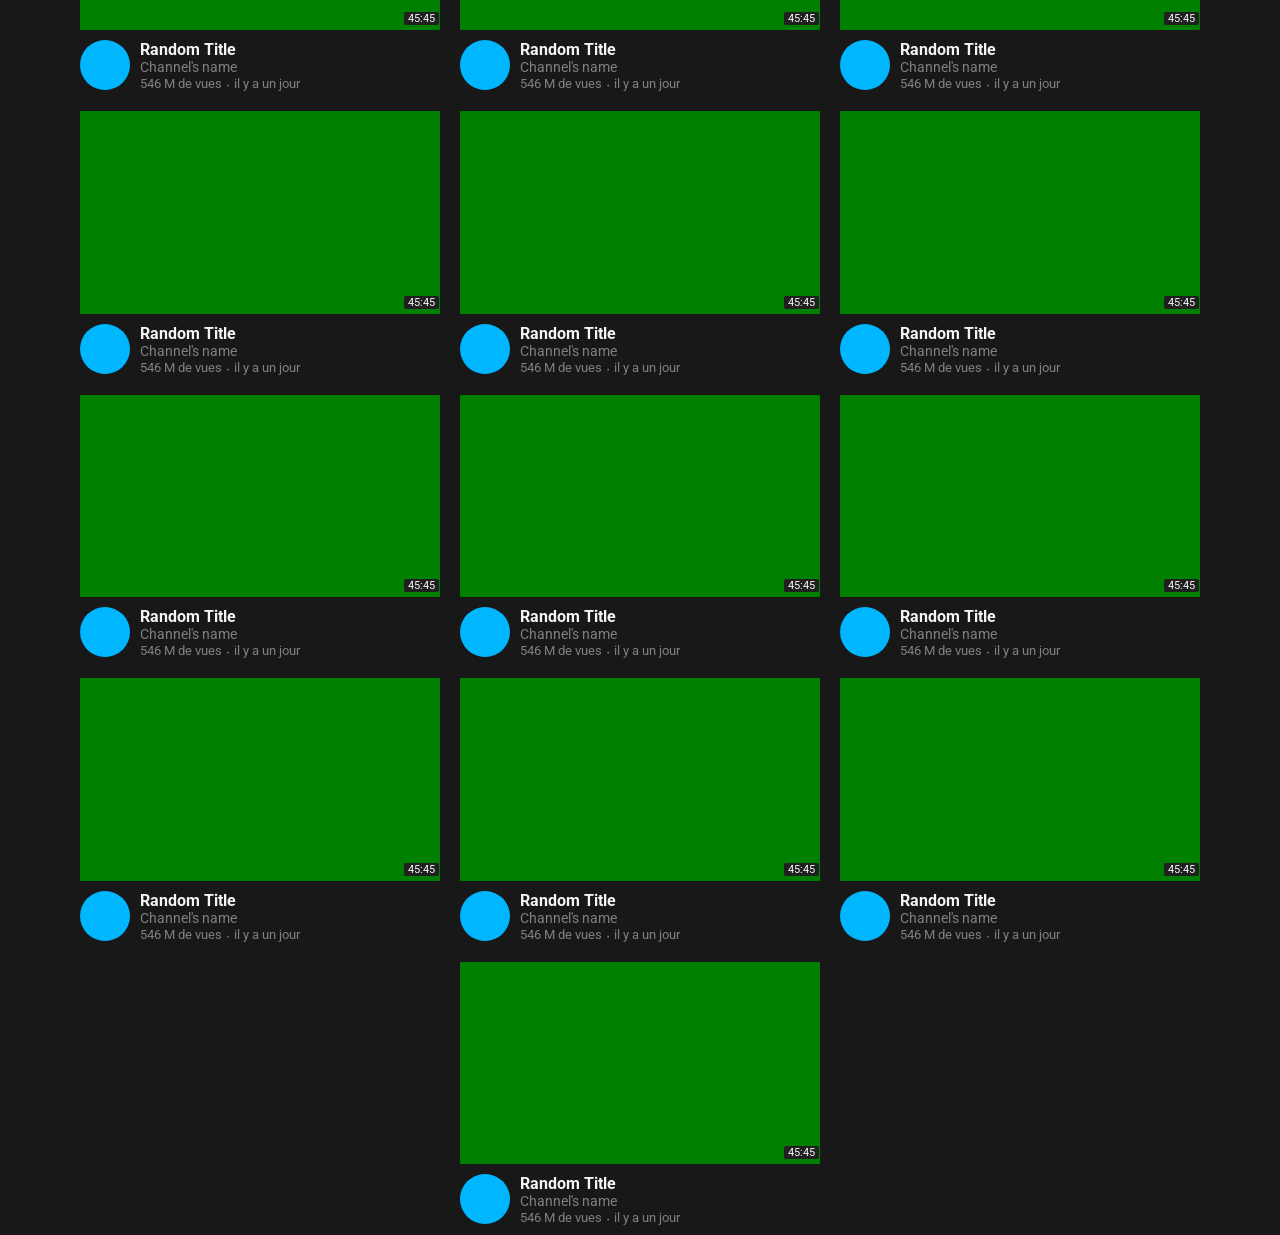
==== commit cff2c3b7: "form fixed + table melted with form" ====
--- a/index.html
+++ b/index.html
@@ -24,7 +24,7 @@
                         d="M2.5 12a.5.5 0 0 1 .5-.5h10a.5.5 0 0 1 0 1H3a.5.5 0 0 1-.5-.5zm0-4a.5.5 0 0 1 .5-.5h10a.5.5 0 0 1 0 1H3a.5.5 0 0 1-.5-.5zm0-4a.5.5 0 0 1 .5-.5h10a.5.5 0 0 1 0 1H3a.5.5 0 0 1-.5-.5z" />
                 </svg>
             </button>
-            <a href="">
+            <a href="form.html">
                 <img src="https://external-content.duckduckgo.com/iu/?u=https%3A%2F%2Fupload.wikimedia.org%2Fwikipedia%2Fcommons%2Fthumb%2F5%2F54%2FYouTube_dark_logo_2017.svg%2F1200px-YouTube_dark_logo_2017.svg.png&f=1&nofb=1"
                     alt="">
             </a>
@@ -374,375 +374,375 @@
                     <div id="time">45:45</div>
                 </div>
                 <div class="misc">
-                    <a id='channelpp' href="channel_url"></a>
-                    <div class="misctext">
-                        <h4 class="title">Random Title</h4>
-                        <p class="channel">Channel's name</p>
-                        <p class="stats">546 M de vues ⸳ il y a un jour</p>
-                    </div>
-                </div>
-            </div>
-            <div class="item">
-                <div class="thumbnails">
-                    <div id="time">45:45</div>
-                </div>
-                <div class="misc">
-                    <a id='channelpp' href="channel_url"></a>
-                    <div class="misctext">
-                        <h4 class="title">Random Title</h4>
-                        <p class="channel">Channel's name</p>
-                        <p class="stats">546 M de vues ⸳ il y a un jour</p>
-                    </div>
-                </div>
-            </div>
-
-            <div class="item">
-                <div class="thumbnails">
-                    <div id="time">45:45</div>
-                </div>
-                <div class="misc">
-                    <a id='channelpp' href="channel_url"></a>
-                    <div class="misctext">
-                        <h4 class="title">Random Title</h4>
-                        <p class="channel">Channel's name</p>
-                        <p class="stats">546 M de vues ⸳ il y a un jour</p>
-                    </div>
-                </div>
-            </div>
-
-            <div class="item">
-                <div class="thumbnails">
-                    <div id="time">45:45</div>
-                </div>
-                <div class="misc">
-                    <a id='channelpp' href="channel_url"></a>
-                    <div class="misctext">
-                        <h4 class="title">Random Title</h4>
-                        <p class="channel">Channel's name</p>
-                        <p class="stats">546 M de vues ⸳ il y a un jour</p>
-                    </div>
-                </div>
-            </div>
-
-            <div class="item">
-                <div class="thumbnails">
-                    <div id="time">45:45</div>
-                </div>
-                <div class="misc">
-                    <a id='channelpp' href="channel_url"></a>
-                    <div class="misctext">
-                        <h4 class="title">Random Title</h4>
-                        <p class="channel">Channel's name</p>
-                        <p class="stats">546 M de vues ⸳ il y a un jour</p>
-                    </div>
-                </div>
-            </div>
-
-            <div class="item">
-                <div class="thumbnails">
-                    <div id="time">45:45</div>
-                </div>
-                <div class="misc">
-                    <a id='channelpp' href="channel_url"></a>
-                    <div class="misctext">
-                        <h4 class="title">Random Title</h4>
-                        <p class="channel">Channel's name</p>
-                        <p class="stats">546 M de vues ⸳ il y a un jour</p>
-                    </div>
-                </div>
-            </div>
-            <div class="item">
-                <div class="thumbnails">
-                    <div id="time">45:45</div>
-                </div>
-                <div class="misc">
-                    <a id='channelpp' href="channel_url"></a>
-                    <div class="misctext">
-                        <h4 class="title">Random Title</h4>
-                        <p class="channel">Channel's name</p>
-                        <p class="stats">546 M de vues ⸳ il y a un jour</p>
-                    </div>
-                </div>
-            </div>
-
-            <div class="item">
-                <div class="thumbnails">
-                    <div id="time">45:45</div>
-                </div>
-                <div class="misc">
-                    <a id='channelpp' href="channel_url"></a>
-                    <div class="misctext">
-                        <h4 class="title">Random Title</h4>
-                        <p class="channel">Channel's name</p>
-                        <p class="stats">546 M de vues ⸳ il y a un jour</p>
-                    </div>
-                </div>
-            </div>
-            <div class="item">
-                <div class="thumbnails">
-                    <div id="time">45:45</div>
-                </div>
-                <div class="misc">
-                    <a id='channelpp' href="channel_url"></a>
-                    <div class="misctext">
-                        <h4 class="title">Random Title</h4>
-                        <p class="channel">Channel's name</p>
-                        <p class="stats">546 M de vues ⸳ il y a un jour</p>
-                    </div>
-                </div>
-            </div>
-
-            <div class="item">
-                <div class="thumbnails">
-                    <div id="time">45:45</div>
-                </div>
-                <div class="misc">
-                    <a id='channelpp' href="channel_url"></a>
-                    <div class="misctext">
-                        <h4 class="title">Random Title</h4>
-                        <p class="channel">Channel's name</p>
-                        <p class="stats">546 M de vues ⸳ il y a un jour</p>
-                    </div>
-                </div>
-            </div>
-            <div class="item">
-                <div class="thumbnails">
-                    <div id="time">45:45</div>
-                </div>
-                <div class="misc">
-                    <a id='channelpp' href="channel_url"></a>
-                    <div class="misctext">
-                        <h4 class="title">Random Title</h4>
-                        <p class="channel">Channel's name</p>
-                        <p class="stats">546 M de vues ⸳ il y a un jour</p>
-                    </div>
-                </div>
-            </div>
-
-            <div class="item">
-                <div class="thumbnails">
-                    <div id="time">45:45</div>
-                </div>
-                <div class="misc">
-                    <a id='channelpp' href="channel_url"></a>
-                    <div class="misctext">
-                        <h4 class="title">Random Title</h4>
-                        <p class="channel">Channel's name</p>
-                        <p class="stats">546 M de vues ⸳ il y a un jour</p>
-                    </div>
-                </div>
-            </div>
-            <div class="item">
-                <div class="thumbnails">
-                    <div id="time">45:45</div>
-                </div>
-                <div class="misc">
-                    <a id='channelpp' href="channel_url"></a>
-                    <div class="misctext">
-                        <h4 class="title">Random Title</h4>
-                        <p class="channel">Channel's name</p>
-                        <p class="stats">546 M de vues ⸳ il y a un jour</p>
-                    </div>
-                </div>
-            </div>
-
-            <div class="item">
-                <div class="thumbnails">
-                    <div id="time">45:45</div>
-                </div>
-                <div class="misc">
-                    <a id='channelpp' href="channel_url"></a>
-                    <div class="misctext">
-                        <h4 class="title">Random Title</h4>
-                        <p class="channel">Channel's name</p>
-                        <p class="stats">546 M de vues ⸳ il y a un jour</p>
-                    </div>
-                </div>
-            </div>
-            <div class="item">
-                <div class="thumbnails">
-                    <div id="time">45:45</div>
-                </div>
-                <div class="misc">
-                    <a id='channelpp' href="channel_url"></a>
-                    <div class="misctext">
-                        <h4 class="title">Random Title</h4>
-                        <p class="channel">Channel's name</p>
-                        <p class="stats">546 M de vues ⸳ il y a un jour</p>
-                    </div>
-                </div>
-            </div>
-
-            <div class="item">
-                <div class="thumbnails">
-                    <div id="time">45:45</div>
-                </div>
-                <div class="misc">
-                    <a id='channelpp' href="channel_url"></a>
-                    <div class="misctext">
-                        <h4 class="title">Random Title</h4>
-                        <p class="channel">Channel's name</p>
-                        <p class="stats">546 M de vues ⸳ il y a un jour</p>
-                    </div>
-                </div>
-            </div>
-            <div class="item">
-                <div class="thumbnails">
-                    <div id="time">45:45</div>
-                </div>
-                <div class="misc">
-                    <a id='channelpp' href="channel_url"></a>
-                    <div class="misctext">
-                        <h4 class="title">Random Title</h4>
-                        <p class="channel">Channel's name</p>
-                        <p class="stats">546 M de vues ⸳ il y a un jour</p>
-                    </div>
-                </div>
-            </div>
-
-            <div class="item">
-                <div class="thumbnails">
-                    <div id="time">45:45</div>
-                </div>
-                <div class="misc">
-                    <a id='channelpp' href="channel_url"></a>
-                    <div class="misctext">
-                        <h4 class="title">Random Title</h4>
-                        <p class="channel">Channel's name</p>
-                        <p class="stats">546 M de vues ⸳ il y a un jour</p>
-                    </div>
-                </div>
-            </div>
-            <div class="item">
-                <div class="thumbnails">
-                    <div id="time">45:45</div>
-                </div>
-                <div class="misc">
-                    <a id='channelpp' href="channel_url"></a>
-                    <div class="misctext">
-                        <h4 class="title">Random Title</h4>
-                        <p class="channel">Channel's name</p>
-                        <p class="stats">546 M de vues ⸳ il y a un jour</p>
-                    </div>
-                </div>
-            </div>
-
-            <div class="item">
-                <div class="thumbnails">
-                    <div id="time">45:45</div>
-                </div>
-                <div class="misc">
-                    <a id='channelpp' href="channel_url"></a>
-                    <div class="misctext">
-                        <h4 class="title">Random Title</h4>
-                        <p class="channel">Channel's name</p>
-                        <p class="stats">546 M de vues ⸳ il y a un jour</p>
-                    </div>
-                </div>
-            </div>
-            <div class="item">
-                <div class="thumbnails">
-                    <div id="time">45:45</div>
-                </div>
-                <div class="misc">
-                    <a id='channelpp' href="channel_url"></a>
-                    <div class="misctext">
-                        <h4 class="title">Random Title</h4>
-                        <p class="channel">Channel's name</p>
-                        <p class="stats">546 M de vues ⸳ il y a un jour</p>
-                    </div>
-                </div>
-            </div>
-
-            <div class="item">
-                <div class="thumbnails">
-                    <div id="time">45:45</div>
-                </div>
-                <div class="misc">
-                    <a id='channelpp' href="channel_url"></a>
-                    <div class="misctext">
-                        <h4 class="title">Random Title</h4>
-                        <p class="channel">Channel's name</p>
-                        <p class="stats">546 M de vues ⸳ il y a un jour</p>
-                    </div>
-                </div>
-            </div>
-            <div class="item">
-                <div class="thumbnails">
-                    <div id="time">45:45</div>
-                </div>
-                <div class="misc">
-                    <a id='channelpp' href="channel_url"></a>
-                    <div class="misctext">
-                        <h4 class="title">Random Title</h4>
-                        <p class="channel">Channel's name</p>
-                        <p class="stats">546 M de vues ⸳ il y a un jour</p>
-                    </div>
-                </div>
-            </div>
-
-            <div class="item">
-                <div class="thumbnails">
-                    <div id="time">45:45</div>
-                </div>
-                <div class="misc">
-                    <a id='channelpp' href="channel_url"></a>
-                    <div class="misctext">
-                        <h4 class="title">Random Title</h4>
-                        <p class="channel">Channel's name</p>
-                        <p class="stats">546 M de vues ⸳ il y a un jour</p>
-                    </div>
-                </div>
-            </div>
-
-
-            <div class="item">
-                <div class="thumbnails">
-                    <div id="time">45:45</div>
-                </div>
-                <div class="misc">
-                    <a id='channelpp' href="channel_url"></a>
-                    <div class="misctext">
-                        <h4 class="title">Random Title</h4>
-                        <p class="channel">Channel's name</p>
-                        <p class="stats">546 M de vues ⸳ il y a un jour</p>
-                    </div>
-                </div>
-            </div>
-
-            <div class="item">
-                <div class="thumbnails">
-                    <div id="time">45:45</div>
-                </div>
-                <div class="misc">
-                    <a id='channelpp' href="channel_url"></a>
-                    <div class="misctext">
-                        <h4 class="title">Random Title</h4>
-                        <p class="channel">Channel's name</p>
-                        <p class="stats">546 M de vues ⸳ il y a un jour</p>
-                    </div>
-                </div>
-            </div>
-            <div class="item">
-                <div class="thumbnails">
-                    <div id="time">45:45</div>
-                </div>
-                <div class="misc">
-                    <a id='channelpp' href="channel_url"></a>
-                    <div class="misctext">
-                        <h4 class="title">Random Title</h4>
-                        <p class="channel">Channel's name</p>
-                        <p class="stats">546 M de vues ⸳ il y a un jour</p>
-                    </div>
-                </div>
-            </div>
-
-            <div class="item">
-                <div class="thumbnails">
-                    <div id="time">45:45</div>
-                </div>
-                <div class="misc">
-                    <a id='channelpp' href="channel_url"></a>
+                    <a id='channelpp' href="form.html"></a>
+                    <div class="misctext">
+                        <h4 class="title">Random Title</h4>
+                        <p class="channel">Channel's name</p>
+                        <p class="stats">546 M de vues ⸳ il y a un jour</p>
+                    </div>
+                </div>
+            </div>
+            <div class="item">
+                <div class="thumbnails">
+                    <div id="time">45:45</div>
+                </div>
+                <div class="misc">
+                    <a id='channelpp' href="form.html"></a>
+                    <div class="misctext">
+                        <h4 class="title">Random Title</h4>
+                        <p class="channel">Channel's name</p>
+                        <p class="stats">546 M de vues ⸳ il y a un jour</p>
+                    </div>
+                </div>
+            </div>
+
+            <div class="item">
+                <div class="thumbnails">
+                    <div id="time">45:45</div>
+                </div>
+                <div class="misc">
+                    <a id='channelpp' href="form.html"></a>
+                    <div class="misctext">
+                        <h4 class="title">Random Title</h4>
+                        <p class="channel">Channel's name</p>
+                        <p class="stats">546 M de vues ⸳ il y a un jour</p>
+                    </div>
+                </div>
+            </div>
+
+            <div class="item">
+                <div class="thumbnails">
+                    <div id="time">45:45</div>
+                </div>
+                <div class="misc">
+                    <a id='channelpp' href="form.html"></a>
+                    <div class="misctext">
+                        <h4 class="title">Random Title</h4>
+                        <p class="channel">Channel's name</p>
+                        <p class="stats">546 M de vues ⸳ il y a un jour</p>
+                    </div>
+                </div>
+            </div>
+
+            <div class="item">
+                <div class="thumbnails">
+                    <div id="time">45:45</div>
+                </div>
+                <div class="misc">
+                    <a id='channelpp' href="form.html"></a>
+                    <div class="misctext">
+                        <h4 class="title">Random Title</h4>
+                        <p class="channel">Channel's name</p>
+                        <p class="stats">546 M de vues ⸳ il y a un jour</p>
+                    </div>
+                </div>
+            </div>
+
+            <div class="item">
+                <div class="thumbnails">
+                    <div id="time">45:45</div>
+                </div>
+                <div class="misc">
+                    <a id='channelpp' href="form.html"></a>
+                    <div class="misctext">
+                        <h4 class="title">Random Title</h4>
+                        <p class="channel">Channel's name</p>
+                        <p class="stats">546 M de vues ⸳ il y a un jour</p>
+                    </div>
+                </div>
+            </div>
+            <div class="item">
+                <div class="thumbnails">
+                    <div id="time">45:45</div>
+                </div>
+                <div class="misc">
+                    <a id='channelpp' href="form.html"></a>
+                    <div class="misctext">
+                        <h4 class="title">Random Title</h4>
+                        <p class="channel">Channel's name</p>
+                        <p class="stats">546 M de vues ⸳ il y a un jour</p>
+                    </div>
+                </div>
+            </div>
+
+            <div class="item">
+                <div class="thumbnails">
+                    <div id="time">45:45</div>
+                </div>
+                <div class="misc">
+                    <a id='channelpp' href="form.html"></a>
+                    <div class="misctext">
+                        <h4 class="title">Random Title</h4>
+                        <p class="channel">Channel's name</p>
+                        <p class="stats">546 M de vues ⸳ il y a un jour</p>
+                    </div>
+                </div>
+            </div>
+            <div class="item">
+                <div class="thumbnails">
+                    <div id="time">45:45</div>
+                </div>
+                <div class="misc">
+                    <a id='channelpp' href="form.html"></a>
+                    <div class="misctext">
+                        <h4 class="title">Random Title</h4>
+                        <p class="channel">Channel's name</p>
+                        <p class="stats">546 M de vues ⸳ il y a un jour</p>
+                    </div>
+                </div>
+            </div>
+
+            <div class="item">
+                <div class="thumbnails">
+                    <div id="time">45:45</div>
+                </div>
+                <div class="misc">
+                    <a id='channelpp' href="form.html"></a>
+                    <div class="misctext">
+                        <h4 class="title">Random Title</h4>
+                        <p class="channel">Channel's name</p>
+                        <p class="stats">546 M de vues ⸳ il y a un jour</p>
+                    </div>
+                </div>
+            </div>
+            <div class="item">
+                <div class="thumbnails">
+                    <div id="time">45:45</div>
+                </div>
+                <div class="misc">
+                    <a id='channelpp' href="form.html"></a>
+                    <div class="misctext">
+                        <h4 class="title">Random Title</h4>
+                        <p class="channel">Channel's name</p>
+                        <p class="stats">546 M de vues ⸳ il y a un jour</p>
+                    </div>
+                </div>
+            </div>
+
+            <div class="item">
+                <div class="thumbnails">
+                    <div id="time">45:45</div>
+                </div>
+                <div class="misc">
+                    <a id='channelpp' href="form.html"></a>
+                    <div class="misctext">
+                        <h4 class="title">Random Title</h4>
+                        <p class="channel">Channel's name</p>
+                        <p class="stats">546 M de vues ⸳ il y a un jour</p>
+                    </div>
+                </div>
+            </div>
+            <div class="item">
+                <div class="thumbnails">
+                    <div id="time">45:45</div>
+                </div>
+                <div class="misc">
+                    <a id='channelpp' href="form.html"></a>
+                    <div class="misctext">
+                        <h4 class="title">Random Title</h4>
+                        <p class="channel">Channel's name</p>
+                        <p class="stats">546 M de vues ⸳ il y a un jour</p>
+                    </div>
+                </div>
+            </div>
+
+            <div class="item">
+                <div class="thumbnails">
+                    <div id="time">45:45</div>
+                </div>
+                <div class="misc">
+                    <a id='channelpp' href="form.html"></a>
+                    <div class="misctext">
+                        <h4 class="title">Random Title</h4>
+                        <p class="channel">Channel's name</p>
+                        <p class="stats">546 M de vues ⸳ il y a un jour</p>
+                    </div>
+                </div>
+            </div>
+            <div class="item">
+                <div class="thumbnails">
+                    <div id="time">45:45</div>
+                </div>
+                <div class="misc">
+                    <a id='channelpp' href="form.html"></a>
+                    <div class="misctext">
+                        <h4 class="title">Random Title</h4>
+                        <p class="channel">Channel's name</p>
+                        <p class="stats">546 M de vues ⸳ il y a un jour</p>
+                    </div>
+                </div>
+            </div>
+
+            <div class="item">
+                <div class="thumbnails">
+                    <div id="time">45:45</div>
+                </div>
+                <div class="misc">
+                    <a id='channelpp' href="form.html"></a>
+                    <div class="misctext">
+                        <h4 class="title">Random Title</h4>
+                        <p class="channel">Channel's name</p>
+                        <p class="stats">546 M de vues ⸳ il y a un jour</p>
+                    </div>
+                </div>
+            </div>
+            <div class="item">
+                <div class="thumbnails">
+                    <div id="time">45:45</div>
+                </div>
+                <div class="misc">
+                    <a id='channelpp' href="form.html"></a>
+                    <div class="misctext">
+                        <h4 class="title">Random Title</h4>
+                        <p class="channel">Channel's name</p>
+                        <p class="stats">546 M de vues ⸳ il y a un jour</p>
+                    </div>
+                </div>
+            </div>
+
+            <div class="item">
+                <div class="thumbnails">
+                    <div id="time">45:45</div>
+                </div>
+                <div class="misc">
+                    <a id='channelpp' href="form.html"></a>
+                    <div class="misctext">
+                        <h4 class="title">Random Title</h4>
+                        <p class="channel">Channel's name</p>
+                        <p class="stats">546 M de vues ⸳ il y a un jour</p>
+                    </div>
+                </div>
+            </div>
+            <div class="item">
+                <div class="thumbnails">
+                    <div id="time">45:45</div>
+                </div>
+                <div class="misc">
+                    <a id='channelpp' href="form.html"></a>
+                    <div class="misctext">
+                        <h4 class="title">Random Title</h4>
+                        <p class="channel">Channel's name</p>
+                        <p class="stats">546 M de vues ⸳ il y a un jour</p>
+                    </div>
+                </div>
+            </div>
+
+            <div class="item">
+                <div class="thumbnails">
+                    <div id="time">45:45</div>
+                </div>
+                <div class="misc">
+                    <a id='channelpp' href="form.html"></a>
+                    <div class="misctext">
+                        <h4 class="title">Random Title</h4>
+                        <p class="channel">Channel's name</p>
+                        <p class="stats">546 M de vues ⸳ il y a un jour</p>
+                    </div>
+                </div>
+            </div>
+            <div class="item">
+                <div class="thumbnails">
+                    <div id="time">45:45</div>
+                </div>
+                <div class="misc">
+                    <a id='channelpp' href="form.html"></a>
+                    <div class="misctext">
+                        <h4 class="title">Random Title</h4>
+                        <p class="channel">Channel's name</p>
+                        <p class="stats">546 M de vues ⸳ il y a un jour</p>
+                    </div>
+                </div>
+            </div>
+
+            <div class="item">
+                <div class="thumbnails">
+                    <div id="time">45:45</div>
+                </div>
+                <div class="misc">
+                    <a id='channelpp' href="form.html"></a>
+                    <div class="misctext">
+                        <h4 class="title">Random Title</h4>
+                        <p class="channel">Channel's name</p>
+                        <p class="stats">546 M de vues ⸳ il y a un jour</p>
+                    </div>
+                </div>
+            </div>
+            <div class="item">
+                <div class="thumbnails">
+                    <div id="time">45:45</div>
+                </div>
+                <div class="misc">
+                    <a id='channelpp' href="form.html"></a>
+                    <div class="misctext">
+                        <h4 class="title">Random Title</h4>
+                        <p class="channel">Channel's name</p>
+                        <p class="stats">546 M de vues ⸳ il y a un jour</p>
+                    </div>
+                </div>
+            </div>
+
+            <div class="item">
+                <div class="thumbnails">
+                    <div id="time">45:45</div>
+                </div>
+                <div class="misc">
+                    <a id='channelpp' href="form.html"></a>
+                    <div class="misctext">
+                        <h4 class="title">Random Title</h4>
+                        <p class="channel">Channel's name</p>
+                        <p class="stats">546 M de vues ⸳ il y a un jour</p>
+                    </div>
+                </div>
+            </div>
+
+
+            <div class="item">
+                <div class="thumbnails">
+                    <div id="time">45:45</div>
+                </div>
+                <div class="misc">
+                    <a id='channelpp' href="form.html"></a>
+                    <div class="misctext">
+                        <h4 class="title">Random Title</h4>
+                        <p class="channel">Channel's name</p>
+                        <p class="stats">546 M de vues ⸳ il y a un jour</p>
+                    </div>
+                </div>
+            </div>
+
+            <div class="item">
+                <div class="thumbnails">
+                    <div id="time">45:45</div>
+                </div>
+                <div class="misc">
+                    <a id='channelpp' href="form.html"></a>
+                    <div class="misctext">
+                        <h4 class="title">Random Title</h4>
+                        <p class="channel">Channel's name</p>
+                        <p class="stats">546 M de vues ⸳ il y a un jour</p>
+                    </div>
+                </div>
+            </div>
+            <div class="item">
+                <div class="thumbnails">
+                    <div id="time">45:45</div>
+                </div>
+                <div class="misc">
+                    <a id='channelpp' href="form.html"></a>
+                    <div class="misctext">
+                        <h4 class="title">Random Title</h4>
+                        <p class="channel">Channel's name</p>
+                        <p class="stats">546 M de vues ⸳ il y a un jour</p>
+                    </div>
+                </div>
+            </div>
+
+            <div class="item">
+                <div class="thumbnails">
+                    <div id="time">45:45</div>
+                </div>
+                <div class="misc">
+                    <a id='channelpp' href="form.html"></a>
                     <div class="misctext">
                         <h4 class="title">Random Title</h4>
                         <p class="channel">Channel's name</p>
--- a/style.css
+++ b/style.css
@@ -330,14 +330,7 @@
 .thumbnails {
     width: 360px;
     height: 202.5px;
-    background-color: black;
-    box-shadow:
-        inset 0 0 50px #fff,
-        inset 20px 0 80px rgb(0, 183, 255),
-        inset -20px 0 80px lemonchiffon,
-        inset 20px 0 300px rgb(0, 183, 255),
-        inset -20px 0 300px lemonchiffon;
-
+    background-color: green;
     border: transparent 0px solid;
     border-radius: 1px;
     display: flex;
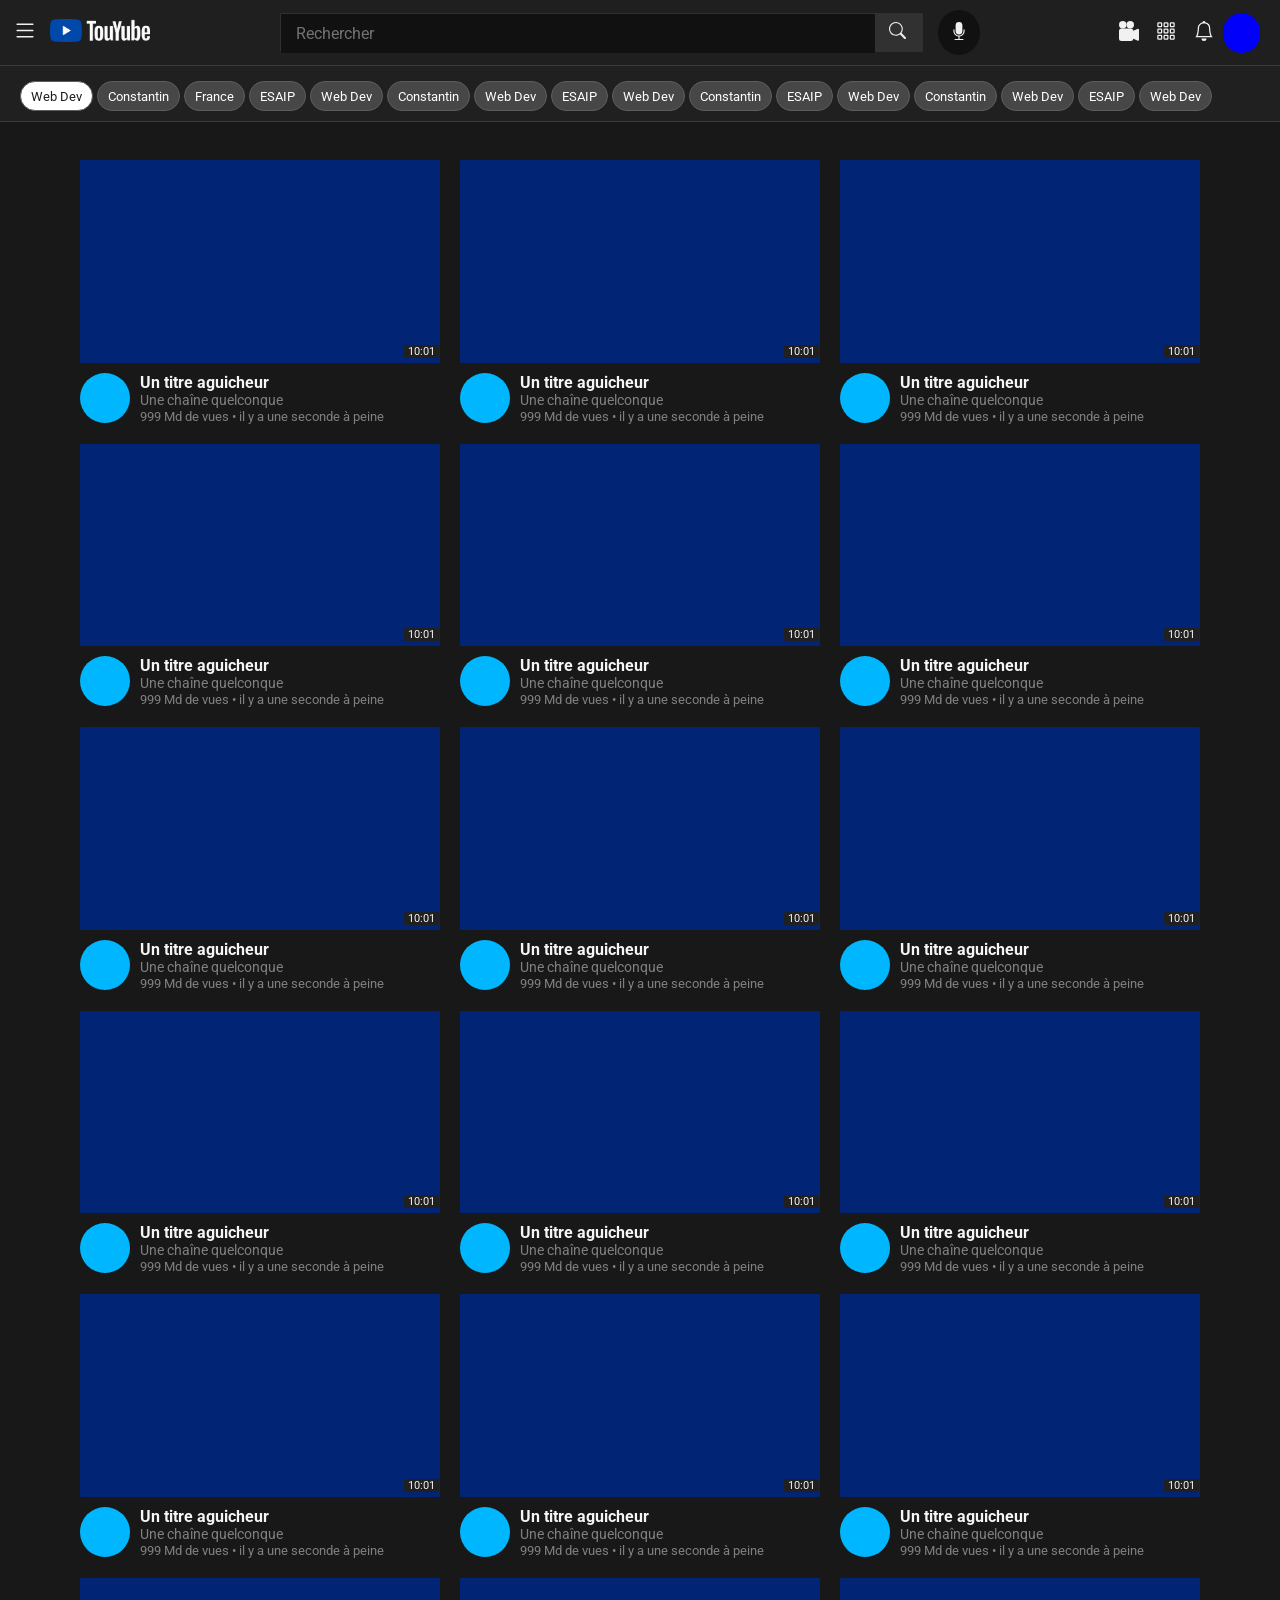
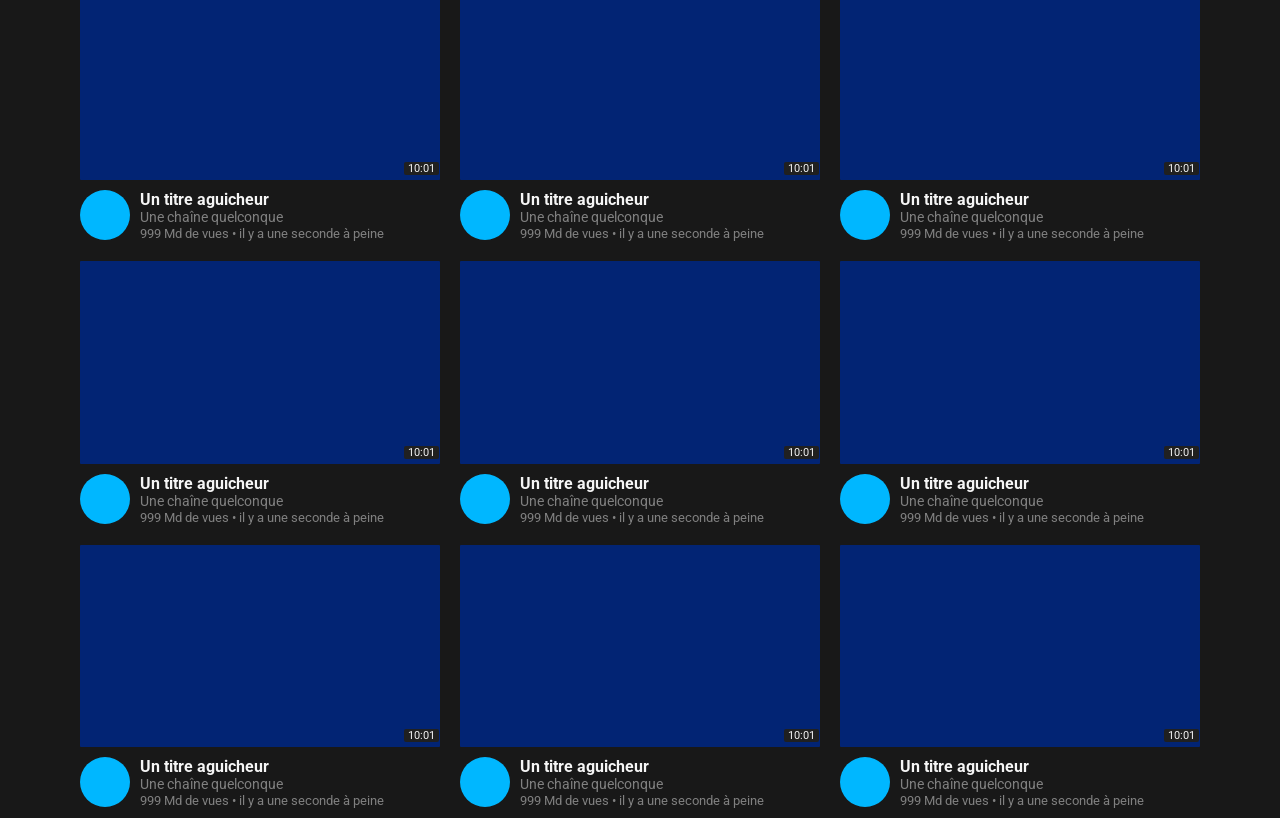
==== commit 045467d9: "graphic chart updated" ====
--- a/index.html
+++ b/index.html
@@ -10,8 +10,8 @@
     <link rel="preconnect" href="https://fonts.googleapis.com">
     <link rel="preconnect" href="https://fonts.gstatic.com" crossorigin>
     <link href="https://fonts.googleapis.com/css2?family=Roboto&display=swap" rel="stylesheet">
-    <link rel="shortcut icon" type="image/jpg" href="youtube.png"/>
-    <title>YouTube</title>
+    <link rel="shortcut icon" type="image/jpg" href="touyube.png"/>
+    <title>TouYube</title>
 </head>
 
 <body>
@@ -25,7 +25,7 @@
                 </svg>
             </button>
             <a href="form.html">
-                <img src="https://external-content.duckduckgo.com/iu/?u=https%3A%2F%2Fupload.wikimedia.org%2Fwikipedia%2Fcommons%2Fthumb%2F5%2F54%2FYouTube_dark_logo_2017.svg%2F1200px-YouTube_dark_logo_2017.svg.png&f=1&nofb=1"
+                <img src="touyube_left.png"
                     alt="">
             </a>
         </div>
@@ -371,382 +371,327 @@
         <div id="general">
             <div class="item">
                 <div class="thumbnails">
-                    <div id="time">45:45</div>
-                </div>
-                <div class="misc">
-                    <a id='channelpp' href="form.html"></a>
-                    <div class="misctext">
-                        <h4 class="title">Random Title</h4>
-                        <p class="channel">Channel's name</p>
-                        <p class="stats">546 M de vues ⸳ il y a un jour</p>
-                    </div>
-                </div>
-            </div>
-            <div class="item">
-                <div class="thumbnails">
-                    <div id="time">45:45</div>
-                </div>
-                <div class="misc">
-                    <a id='channelpp' href="form.html"></a>
-                    <div class="misctext">
-                        <h4 class="title">Random Title</h4>
-                        <p class="channel">Channel's name</p>
-                        <p class="stats">546 M de vues ⸳ il y a un jour</p>
-                    </div>
-                </div>
-            </div>
-
-            <div class="item">
-                <div class="thumbnails">
-                    <div id="time">45:45</div>
-                </div>
-                <div class="misc">
-                    <a id='channelpp' href="form.html"></a>
-                    <div class="misctext">
-                        <h4 class="title">Random Title</h4>
-                        <p class="channel">Channel's name</p>
-                        <p class="stats">546 M de vues ⸳ il y a un jour</p>
-                    </div>
-                </div>
-            </div>
-
-            <div class="item">
-                <div class="thumbnails">
-                    <div id="time">45:45</div>
-                </div>
-                <div class="misc">
-                    <a id='channelpp' href="form.html"></a>
-                    <div class="misctext">
-                        <h4 class="title">Random Title</h4>
-                        <p class="channel">Channel's name</p>
-                        <p class="stats">546 M de vues ⸳ il y a un jour</p>
-                    </div>
-                </div>
-            </div>
-
-            <div class="item">
-                <div class="thumbnails">
-                    <div id="time">45:45</div>
-                </div>
-                <div class="misc">
-                    <a id='channelpp' href="form.html"></a>
-                    <div class="misctext">
-                        <h4 class="title">Random Title</h4>
-                        <p class="channel">Channel's name</p>
-                        <p class="stats">546 M de vues ⸳ il y a un jour</p>
-                    </div>
-                </div>
-            </div>
-
-            <div class="item">
-                <div class="thumbnails">
-                    <div id="time">45:45</div>
-                </div>
-                <div class="misc">
-                    <a id='channelpp' href="form.html"></a>
-                    <div class="misctext">
-                        <h4 class="title">Random Title</h4>
-                        <p class="channel">Channel's name</p>
-                        <p class="stats">546 M de vues ⸳ il y a un jour</p>
-                    </div>
-                </div>
-            </div>
-            <div class="item">
-                <div class="thumbnails">
-                    <div id="time">45:45</div>
-                </div>
-                <div class="misc">
-                    <a id='channelpp' href="form.html"></a>
-                    <div class="misctext">
-                        <h4 class="title">Random Title</h4>
-                        <p class="channel">Channel's name</p>
-                        <p class="stats">546 M de vues ⸳ il y a un jour</p>
-                    </div>
-                </div>
-            </div>
-
-            <div class="item">
-                <div class="thumbnails">
-                    <div id="time">45:45</div>
-                </div>
-                <div class="misc">
-                    <a id='channelpp' href="form.html"></a>
-                    <div class="misctext">
-                        <h4 class="title">Random Title</h4>
-                        <p class="channel">Channel's name</p>
-                        <p class="stats">546 M de vues ⸳ il y a un jour</p>
-                    </div>
-                </div>
-            </div>
-            <div class="item">
-                <div class="thumbnails">
-                    <div id="time">45:45</div>
-                </div>
-                <div class="misc">
-                    <a id='channelpp' href="form.html"></a>
-                    <div class="misctext">
-                        <h4 class="title">Random Title</h4>
-                        <p class="channel">Channel's name</p>
-                        <p class="stats">546 M de vues ⸳ il y a un jour</p>
-                    </div>
-                </div>
-            </div>
-
-            <div class="item">
-                <div class="thumbnails">
-                    <div id="time">45:45</div>
-                </div>
-                <div class="misc">
-                    <a id='channelpp' href="form.html"></a>
-                    <div class="misctext">
-                        <h4 class="title">Random Title</h4>
-                        <p class="channel">Channel's name</p>
-                        <p class="stats">546 M de vues ⸳ il y a un jour</p>
-                    </div>
-                </div>
-            </div>
-            <div class="item">
-                <div class="thumbnails">
-                    <div id="time">45:45</div>
-                </div>
-                <div class="misc">
-                    <a id='channelpp' href="form.html"></a>
-                    <div class="misctext">
-                        <h4 class="title">Random Title</h4>
-                        <p class="channel">Channel's name</p>
-                        <p class="stats">546 M de vues ⸳ il y a un jour</p>
-                    </div>
-                </div>
-            </div>
-
-            <div class="item">
-                <div class="thumbnails">
-                    <div id="time">45:45</div>
-                </div>
-                <div class="misc">
-                    <a id='channelpp' href="form.html"></a>
-                    <div class="misctext">
-                        <h4 class="title">Random Title</h4>
-                        <p class="channel">Channel's name</p>
-                        <p class="stats">546 M de vues ⸳ il y a un jour</p>
-                    </div>
-                </div>
-            </div>
-            <div class="item">
-                <div class="thumbnails">
-                    <div id="time">45:45</div>
-                </div>
-                <div class="misc">
-                    <a id='channelpp' href="form.html"></a>
-                    <div class="misctext">
-                        <h4 class="title">Random Title</h4>
-                        <p class="channel">Channel's name</p>
-                        <p class="stats">546 M de vues ⸳ il y a un jour</p>
-                    </div>
-                </div>
-            </div>
-
-            <div class="item">
-                <div class="thumbnails">
-                    <div id="time">45:45</div>
-                </div>
-                <div class="misc">
-                    <a id='channelpp' href="form.html"></a>
-                    <div class="misctext">
-                        <h4 class="title">Random Title</h4>
-                        <p class="channel">Channel's name</p>
-                        <p class="stats">546 M de vues ⸳ il y a un jour</p>
-                    </div>
-                </div>
-            </div>
-            <div class="item">
-                <div class="thumbnails">
-                    <div id="time">45:45</div>
-                </div>
-                <div class="misc">
-                    <a id='channelpp' href="form.html"></a>
-                    <div class="misctext">
-                        <h4 class="title">Random Title</h4>
-                        <p class="channel">Channel's name</p>
-                        <p class="stats">546 M de vues ⸳ il y a un jour</p>
-                    </div>
-                </div>
-            </div>
-
-            <div class="item">
-                <div class="thumbnails">
-                    <div id="time">45:45</div>
-                </div>
-                <div class="misc">
-                    <a id='channelpp' href="form.html"></a>
-                    <div class="misctext">
-                        <h4 class="title">Random Title</h4>
-                        <p class="channel">Channel's name</p>
-                        <p class="stats">546 M de vues ⸳ il y a un jour</p>
-                    </div>
-                </div>
-            </div>
-            <div class="item">
-                <div class="thumbnails">
-                    <div id="time">45:45</div>
-                </div>
-                <div class="misc">
-                    <a id='channelpp' href="form.html"></a>
-                    <div class="misctext">
-                        <h4 class="title">Random Title</h4>
-                        <p class="channel">Channel's name</p>
-                        <p class="stats">546 M de vues ⸳ il y a un jour</p>
-                    </div>
-                </div>
-            </div>
-
-            <div class="item">
-                <div class="thumbnails">
-                    <div id="time">45:45</div>
-                </div>
-                <div class="misc">
-                    <a id='channelpp' href="form.html"></a>
-                    <div class="misctext">
-                        <h4 class="title">Random Title</h4>
-                        <p class="channel">Channel's name</p>
-                        <p class="stats">546 M de vues ⸳ il y a un jour</p>
-                    </div>
-                </div>
-            </div>
-            <div class="item">
-                <div class="thumbnails">
-                    <div id="time">45:45</div>
-                </div>
-                <div class="misc">
-                    <a id='channelpp' href="form.html"></a>
-                    <div class="misctext">
-                        <h4 class="title">Random Title</h4>
-                        <p class="channel">Channel's name</p>
-                        <p class="stats">546 M de vues ⸳ il y a un jour</p>
-                    </div>
-                </div>
-            </div>
-
-            <div class="item">
-                <div class="thumbnails">
-                    <div id="time">45:45</div>
-                </div>
-                <div class="misc">
-                    <a id='channelpp' href="form.html"></a>
-                    <div class="misctext">
-                        <h4 class="title">Random Title</h4>
-                        <p class="channel">Channel's name</p>
-                        <p class="stats">546 M de vues ⸳ il y a un jour</p>
-                    </div>
-                </div>
-            </div>
-            <div class="item">
-                <div class="thumbnails">
-                    <div id="time">45:45</div>
-                </div>
-                <div class="misc">
-                    <a id='channelpp' href="form.html"></a>
-                    <div class="misctext">
-                        <h4 class="title">Random Title</h4>
-                        <p class="channel">Channel's name</p>
-                        <p class="stats">546 M de vues ⸳ il y a un jour</p>
-                    </div>
-                </div>
-            </div>
-
-            <div class="item">
-                <div class="thumbnails">
-                    <div id="time">45:45</div>
-                </div>
-                <div class="misc">
-                    <a id='channelpp' href="form.html"></a>
-                    <div class="misctext">
-                        <h4 class="title">Random Title</h4>
-                        <p class="channel">Channel's name</p>
-                        <p class="stats">546 M de vues ⸳ il y a un jour</p>
-                    </div>
-                </div>
-            </div>
-            <div class="item">
-                <div class="thumbnails">
-                    <div id="time">45:45</div>
-                </div>
-                <div class="misc">
-                    <a id='channelpp' href="form.html"></a>
-                    <div class="misctext">
-                        <h4 class="title">Random Title</h4>
-                        <p class="channel">Channel's name</p>
-                        <p class="stats">546 M de vues ⸳ il y a un jour</p>
-                    </div>
-                </div>
-            </div>
-
-            <div class="item">
-                <div class="thumbnails">
-                    <div id="time">45:45</div>
-                </div>
-                <div class="misc">
-                    <a id='channelpp' href="form.html"></a>
-                    <div class="misctext">
-                        <h4 class="title">Random Title</h4>
-                        <p class="channel">Channel's name</p>
-                        <p class="stats">546 M de vues ⸳ il y a un jour</p>
-                    </div>
-                </div>
-            </div>
-
-
-            <div class="item">
-                <div class="thumbnails">
-                    <div id="time">45:45</div>
-                </div>
-                <div class="misc">
-                    <a id='channelpp' href="form.html"></a>
-                    <div class="misctext">
-                        <h4 class="title">Random Title</h4>
-                        <p class="channel">Channel's name</p>
-                        <p class="stats">546 M de vues ⸳ il y a un jour</p>
-                    </div>
-                </div>
-            </div>
-
-            <div class="item">
-                <div class="thumbnails">
-                    <div id="time">45:45</div>
-                </div>
-                <div class="misc">
-                    <a id='channelpp' href="form.html"></a>
-                    <div class="misctext">
-                        <h4 class="title">Random Title</h4>
-                        <p class="channel">Channel's name</p>
-                        <p class="stats">546 M de vues ⸳ il y a un jour</p>
-                    </div>
-                </div>
-            </div>
-            <div class="item">
-                <div class="thumbnails">
-                    <div id="time">45:45</div>
-                </div>
-                <div class="misc">
-                    <a id='channelpp' href="form.html"></a>
-                    <div class="misctext">
-                        <h4 class="title">Random Title</h4>
-                        <p class="channel">Channel's name</p>
-                        <p class="stats">546 M de vues ⸳ il y a un jour</p>
-                    </div>
-                </div>
-            </div>
-
-            <div class="item">
-                <div class="thumbnails">
-                    <div id="time">45:45</div>
-                </div>
-                <div class="misc">
-                    <a id='channelpp' href="form.html"></a>
-                    <div class="misctext">
-                        <h4 class="title">Random Title</h4>
-                        <p class="channel">Channel's name</p>
-                        <p class="stats">546 M de vues ⸳ il y a un jour</p>
+                    <div id="time">10:01</div>
+                </div>
+                <div class="misc">
+                    <a id='channelpp' href="form.html"></a>
+                    <div class="misctext">
+                        <h4 class="title">Un titre aguicheur</h4>
+                        <p class="channel">Une chaîne quelconque</p>
+                        <p class="stats">999 Md de vues • il y a une seconde à peine</p>
+                    </div>
+                </div>
+            </div>
+
+            <div class="item">
+                <div class="thumbnails">
+                    <div id="time">10:01</div>
+                </div>
+                <div class="misc">
+                    <a id='channelpp' href="form.html"></a>
+                    <div class="misctext">
+                        <h4 class="title">Un titre aguicheur</h4>
+                        <p class="channel">Une chaîne quelconque</p>
+                        <p class="stats">999 Md de vues • il y a une seconde à peine</p>
+                    </div>
+                </div>
+            </div>
+            <div class="item">
+                <div class="thumbnails">
+                    <div id="time">10:01</div>
+                </div>
+                <div class="misc">
+                    <a id='channelpp' href="form.html"></a>
+                    <div class="misctext">
+                        <h4 class="title">Un titre aguicheur</h4>
+                        <p class="channel">Une chaîne quelconque</p>
+                        <p class="stats">999 Md de vues • il y a une seconde à peine</p>
+                    </div>
+                </div>
+            </div>
+
+            <div class="item">
+                <div class="thumbnails">
+                    <div id="time">10:01</div>
+                </div>
+                <div class="misc">
+                    <a id='channelpp' href="form.html"></a>
+                    <div class="misctext">
+                        <h4 class="title">Un titre aguicheur</h4>
+                        <p class="channel">Une chaîne quelconque</p>
+                        <p class="stats">999 Md de vues • il y a une seconde à peine</p>
+                    </div>
+                </div>
+            </div>
+            <div class="item">
+                <div class="thumbnails">
+                    <div id="time">10:01</div>
+                </div>
+                <div class="misc">
+                    <a id='channelpp' href="form.html"></a>
+                    <div class="misctext">
+                        <h4 class="title">Un titre aguicheur</h4>
+                        <p class="channel">Une chaîne quelconque</p>
+                        <p class="stats">999 Md de vues • il y a une seconde à peine</p>
+                    </div>
+                </div>
+            </div>
+
+            <div class="item">
+                <div class="thumbnails">
+                    <div id="time">10:01</div>
+                </div>
+                <div class="misc">
+                    <a id='channelpp' href="form.html"></a>
+                    <div class="misctext">
+                        <h4 class="title">Un titre aguicheur</h4>
+                        <p class="channel">Une chaîne quelconque</p>
+                        <p class="stats">999 Md de vues • il y a une seconde à peine</p>
+                    </div>
+                </div>
+            </div>
+            <div class="item">
+                <div class="thumbnails">
+                    <div id="time">10:01</div>
+                </div>
+                <div class="misc">
+                    <a id='channelpp' href="form.html"></a>
+                    <div class="misctext">
+                        <h4 class="title">Un titre aguicheur</h4>
+                        <p class="channel">Une chaîne quelconque</p>
+                        <p class="stats">999 Md de vues • il y a une seconde à peine</p>
+                    </div>
+                </div>
+            </div>
+
+            <div class="item">
+                <div class="thumbnails">
+                    <div id="time">10:01</div>
+                </div>
+                <div class="misc">
+                    <a id='channelpp' href="form.html"></a>
+                    <div class="misctext">
+                        <h4 class="title">Un titre aguicheur</h4>
+                        <p class="channel">Une chaîne quelconque</p>
+                        <p class="stats">999 Md de vues • il y a une seconde à peine</p>
+                    </div>
+                </div>
+            </div>
+            <div class="item">
+                <div class="thumbnails">
+                    <div id="time">10:01</div>
+                </div>
+                <div class="misc">
+                    <a id='channelpp' href="form.html"></a>
+                    <div class="misctext">
+                        <h4 class="title">Un titre aguicheur</h4>
+                        <p class="channel">Une chaîne quelconque</p>
+                        <p class="stats">999 Md de vues • il y a une seconde à peine</p>
+                    </div>
+                </div>
+            </div>
+
+            <div class="item">
+                <div class="thumbnails">
+                    <div id="time">10:01</div>
+                </div>
+                <div class="misc">
+                    <a id='channelpp' href="form.html"></a>
+                    <div class="misctext">
+                        <h4 class="title">Un titre aguicheur</h4>
+                        <p class="channel">Une chaîne quelconque</p>
+                        <p class="stats">999 Md de vues • il y a une seconde à peine</p>
+                    </div>
+                </div>
+            </div>
+            <div class="item">
+                <div class="thumbnails">
+                    <div id="time">10:01</div>
+                </div>
+                <div class="misc">
+                    <a id='channelpp' href="form.html"></a>
+                    <div class="misctext">
+                        <h4 class="title">Un titre aguicheur</h4>
+                        <p class="channel">Une chaîne quelconque</p>
+                        <p class="stats">999 Md de vues • il y a une seconde à peine</p>
+                    </div>
+                </div>
+            </div>
+
+            <div class="item">
+                <div class="thumbnails">
+                    <div id="time">10:01</div>
+                </div>
+                <div class="misc">
+                    <a id='channelpp' href="form.html"></a>
+                    <div class="misctext">
+                        <h4 class="title">Un titre aguicheur</h4>
+                        <p class="channel">Une chaîne quelconque</p>
+                        <p class="stats">999 Md de vues • il y a une seconde à peine</p>
+                    </div>
+                </div>
+            </div>
+            <div class="item">
+                <div class="thumbnails">
+                    <div id="time">10:01</div>
+                </div>
+                <div class="misc">
+                    <a id='channelpp' href="form.html"></a>
+                    <div class="misctext">
+                        <h4 class="title">Un titre aguicheur</h4>
+                        <p class="channel">Une chaîne quelconque</p>
+                        <p class="stats">999 Md de vues • il y a une seconde à peine</p>
+                    </div>
+                </div>
+            </div>
+
+            <div class="item">
+                <div class="thumbnails">
+                    <div id="time">10:01</div>
+                </div>
+                <div class="misc">
+                    <a id='channelpp' href="form.html"></a>
+                    <div class="misctext">
+                        <h4 class="title">Un titre aguicheur</h4>
+                        <p class="channel">Une chaîne quelconque</p>
+                        <p class="stats">999 Md de vues • il y a une seconde à peine</p>
+                    </div>
+                </div>
+            </div>
+            <div class="item">
+                <div class="thumbnails">
+                    <div id="time">10:01</div>
+                </div>
+                <div class="misc">
+                    <a id='channelpp' href="form.html"></a>
+                    <div class="misctext">
+                        <h4 class="title">Un titre aguicheur</h4>
+                        <p class="channel">Une chaîne quelconque</p>
+                        <p class="stats">999 Md de vues • il y a une seconde à peine</p>
+                    </div>
+                </div>
+            </div>
+
+            <div class="item">
+                <div class="thumbnails">
+                    <div id="time">10:01</div>
+                </div>
+                <div class="misc">
+                    <a id='channelpp' href="form.html"></a>
+                    <div class="misctext">
+                        <h4 class="title">Un titre aguicheur</h4>
+                        <p class="channel">Une chaîne quelconque</p>
+                        <p class="stats">999 Md de vues • il y a une seconde à peine</p>
+                    </div>
+                </div>
+            </div>
+            <div class="item">
+                <div class="thumbnails">
+                    <div id="time">10:01</div>
+                </div>
+                <div class="misc">
+                    <a id='channelpp' href="form.html"></a>
+                    <div class="misctext">
+                        <h4 class="title">Un titre aguicheur</h4>
+                        <p class="channel">Une chaîne quelconque</p>
+                        <p class="stats">999 Md de vues • il y a une seconde à peine</p>
+                    </div>
+                </div>
+            </div>
+
+            <div class="item">
+                <div class="thumbnails">
+                    <div id="time">10:01</div>
+                </div>
+                <div class="misc">
+                    <a id='channelpp' href="form.html"></a>
+                    <div class="misctext">
+                        <h4 class="title">Un titre aguicheur</h4>
+                        <p class="channel">Une chaîne quelconque</p>
+                        <p class="stats">999 Md de vues • il y a une seconde à peine</p>
+                    </div>
+                </div>
+            </div>
+            <div class="item">
+                <div class="thumbnails">
+                    <div id="time">10:01</div>
+                </div>
+                <div class="misc">
+                    <a id='channelpp' href="form.html"></a>
+                    <div class="misctext">
+                        <h4 class="title">Un titre aguicheur</h4>
+                        <p class="channel">Une chaîne quelconque</p>
+                        <p class="stats">999 Md de vues • il y a une seconde à peine</p>
+                    </div>
+                </div>
+            </div>
+
+            <div class="item">
+                <div class="thumbnails">
+                    <div id="time">10:01</div>
+                </div>
+                <div class="misc">
+                    <a id='channelpp' href="form.html"></a>
+                    <div class="misctext">
+                        <h4 class="title">Un titre aguicheur</h4>
+                        <p class="channel">Une chaîne quelconque</p>
+                        <p class="stats">999 Md de vues • il y a une seconde à peine</p>
+                    </div>
+                </div>
+            </div>
+
+
+            <div class="item">
+                <div class="thumbnails">
+                    <div id="time">10:01</div>
+                </div>
+                <div class="misc">
+                    <a id='channelpp' href="form.html"></a>
+                    <div class="misctext">
+                        <h4 class="title">Un titre aguicheur</h4>
+                        <p class="channel">Une chaîne quelconque</p>
+                        <p class="stats">999 Md de vues • il y a une seconde à peine</p>
+                    </div>
+                </div>
+            </div>
+
+            <div class="item">
+                <div class="thumbnails">
+                    <div id="time">10:01</div>
+                </div>
+                <div class="misc">
+                    <a id='channelpp' href="form.html"></a>
+                    <div class="misctext">
+                        <h4 class="title">Un titre aguicheur</h4>
+                        <p class="channel">Une chaîne quelconque</p>
+                        <p class="stats">999 Md de vues • il y a une seconde à peine</p>
+                    </div>
+                </div>
+            </div>
+            <div class="item">
+                <div class="thumbnails">
+                    <div id="time">10:01</div>
+                </div>
+                <div class="misc">
+                    <a id='channelpp' href="form.html"></a>
+                    <div class="misctext">
+                        <h4 class="title">Un titre aguicheur</h4>
+                        <p class="channel">Une chaîne quelconque</p>
+                        <p class="stats">999 Md de vues • il y a une seconde à peine</p>
+                    </div>
+                </div>
+            </div>
+
+            <div class="item">
+                <div class="thumbnails">
+                    <div id="time">10:01</div>
+                </div>
+                <div class="misc">
+                    <a id='channelpp' href="form.html"></a>
+                    <div class="misctext">
+                        <h4 class="title">Un titre aguicheur</h4>
+                        <p class="channel">Une chaîne quelconque</p>
+                        <p class="stats">999 Md de vues • il y a une seconde à peine</p>
                     </div>
                 </div>
             </div>
--- a/style.css
+++ b/style.css
@@ -34,7 +34,7 @@
 /* HEADER LEFT */
 
 #header_left {
-    width: 10%;
+    width: 150px;
 }
 
 #header_left>* {
@@ -116,10 +116,14 @@
     text-align: center;
 }
 
+.item:hover{
+	cursor:pointer;
+}
+
 /* HEADER RIGHT */
 
 #header_right {
-    width: 10%;
+    width: 150px;
     margin-right: 20px;
     justify-content: space-around;
 }
@@ -138,7 +142,7 @@
 }
 
 #profile {
-    background-color: red;
+    background-color: blue;
 }
 
 #sub_header {
@@ -330,7 +334,7 @@
 .thumbnails {
     width: 360px;
     height: 202.5px;
-    background-color: green;
+    background-color: rgb(2, 36, 116);
     border: transparent 0px solid;
     border-radius: 1px;
     display: flex;
@@ -350,6 +354,10 @@
         bottom: 0px;
     }
 
+	#general{
+		margin-top: 150px;
+	}
+
     #sub_header {
         width: 100%;
     }
@@ -357,4 +365,60 @@
     main {
         margin: auto;
     }
+}
+
+@media screen and (max-width:1100px){
+
+	#voice_search{
+		display: none;
+	}
+
+	#dark{
+		width: 600px;
+	}
+}
+
+@media screen and (max-width:950px){
+
+	#header_right>button:first-child{
+		display: none;
+	}
+
+	#dark{
+		width: 300px;
+	}
+
+	#dark>input{
+		width: 80%;
+	}
+}
+
+@media screen and (max-width:900px){
+
+	#header_right{
+		display: none;
+	}
+
+	#header_left{
+		display: none;
+	}
+
+	#dark{
+		width: 90%;
+	}
+
+	#dark>input{
+		width: 88%;
+	}
+}
+
+@media screen and (max-width:550px){
+
+	#dark{
+		width: 97%;
+	}
+
+	#dark>input{
+		width: 85%;
+	}
 }
